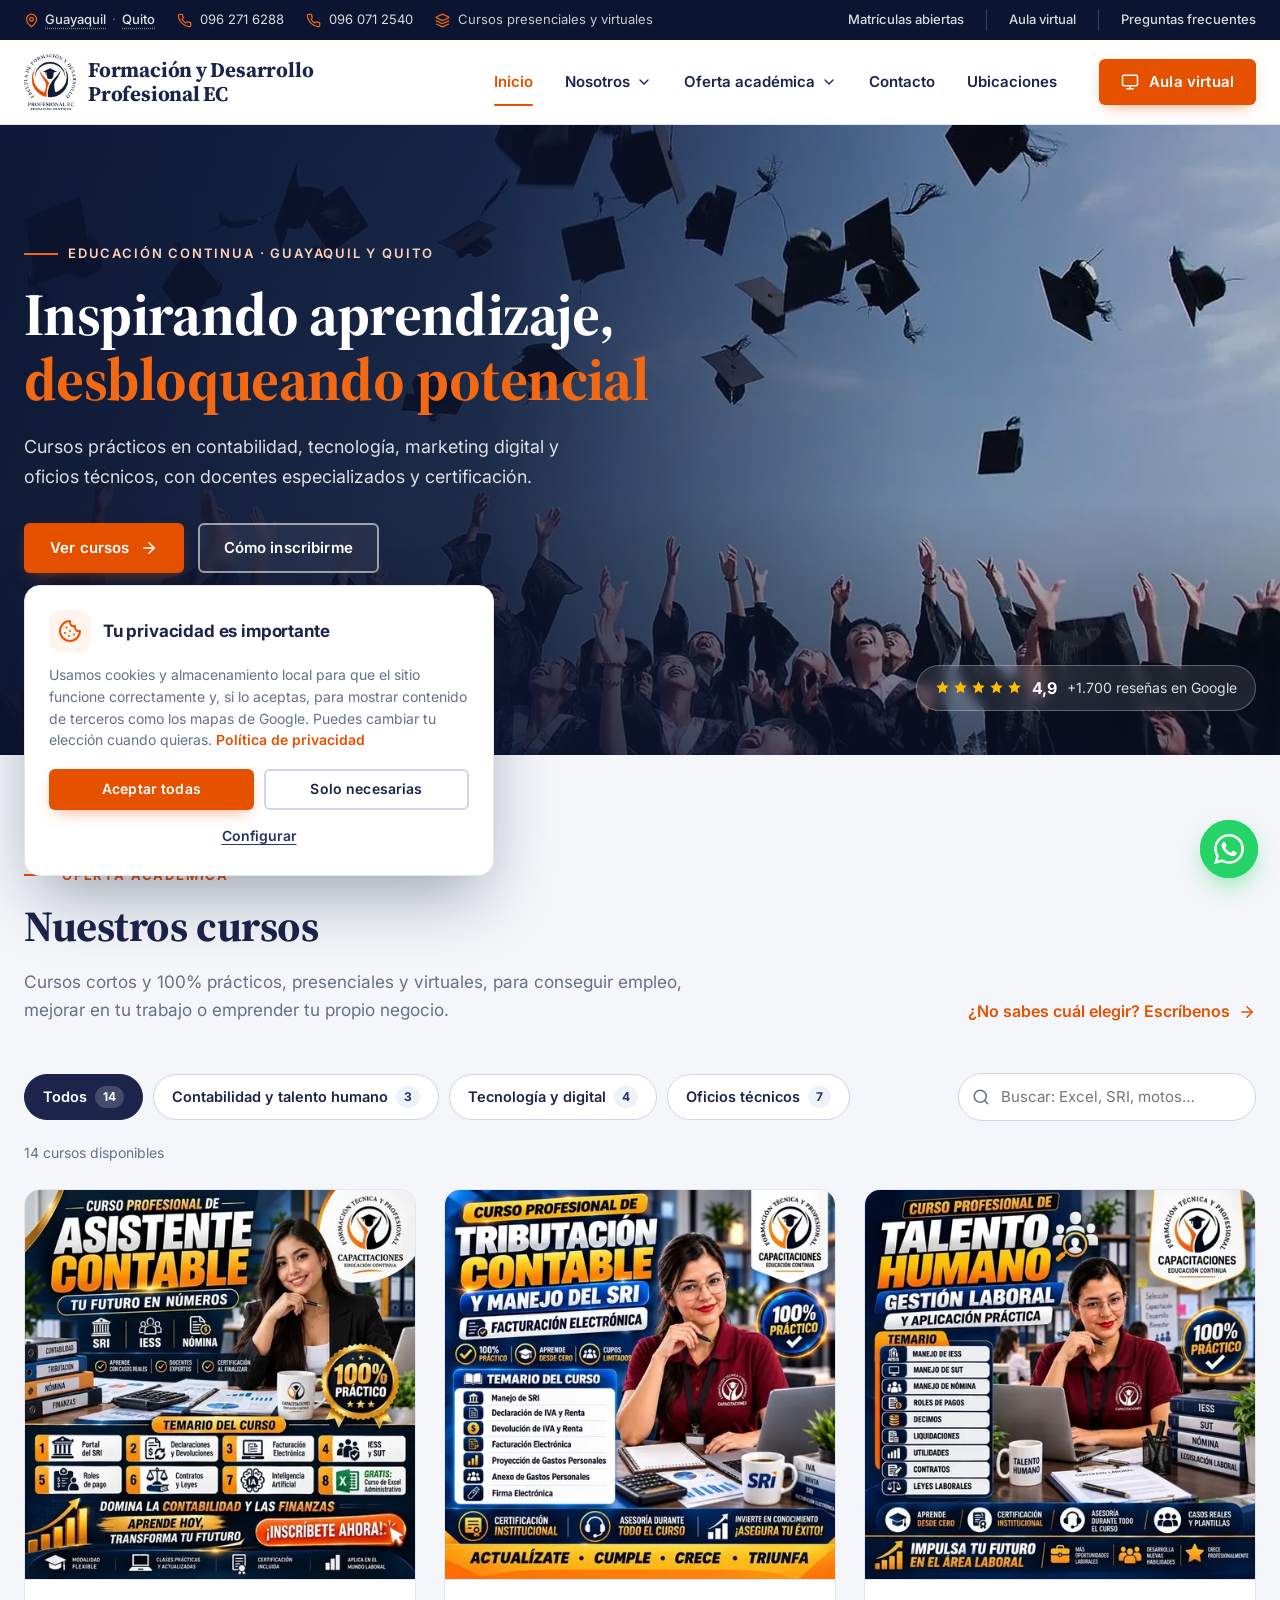
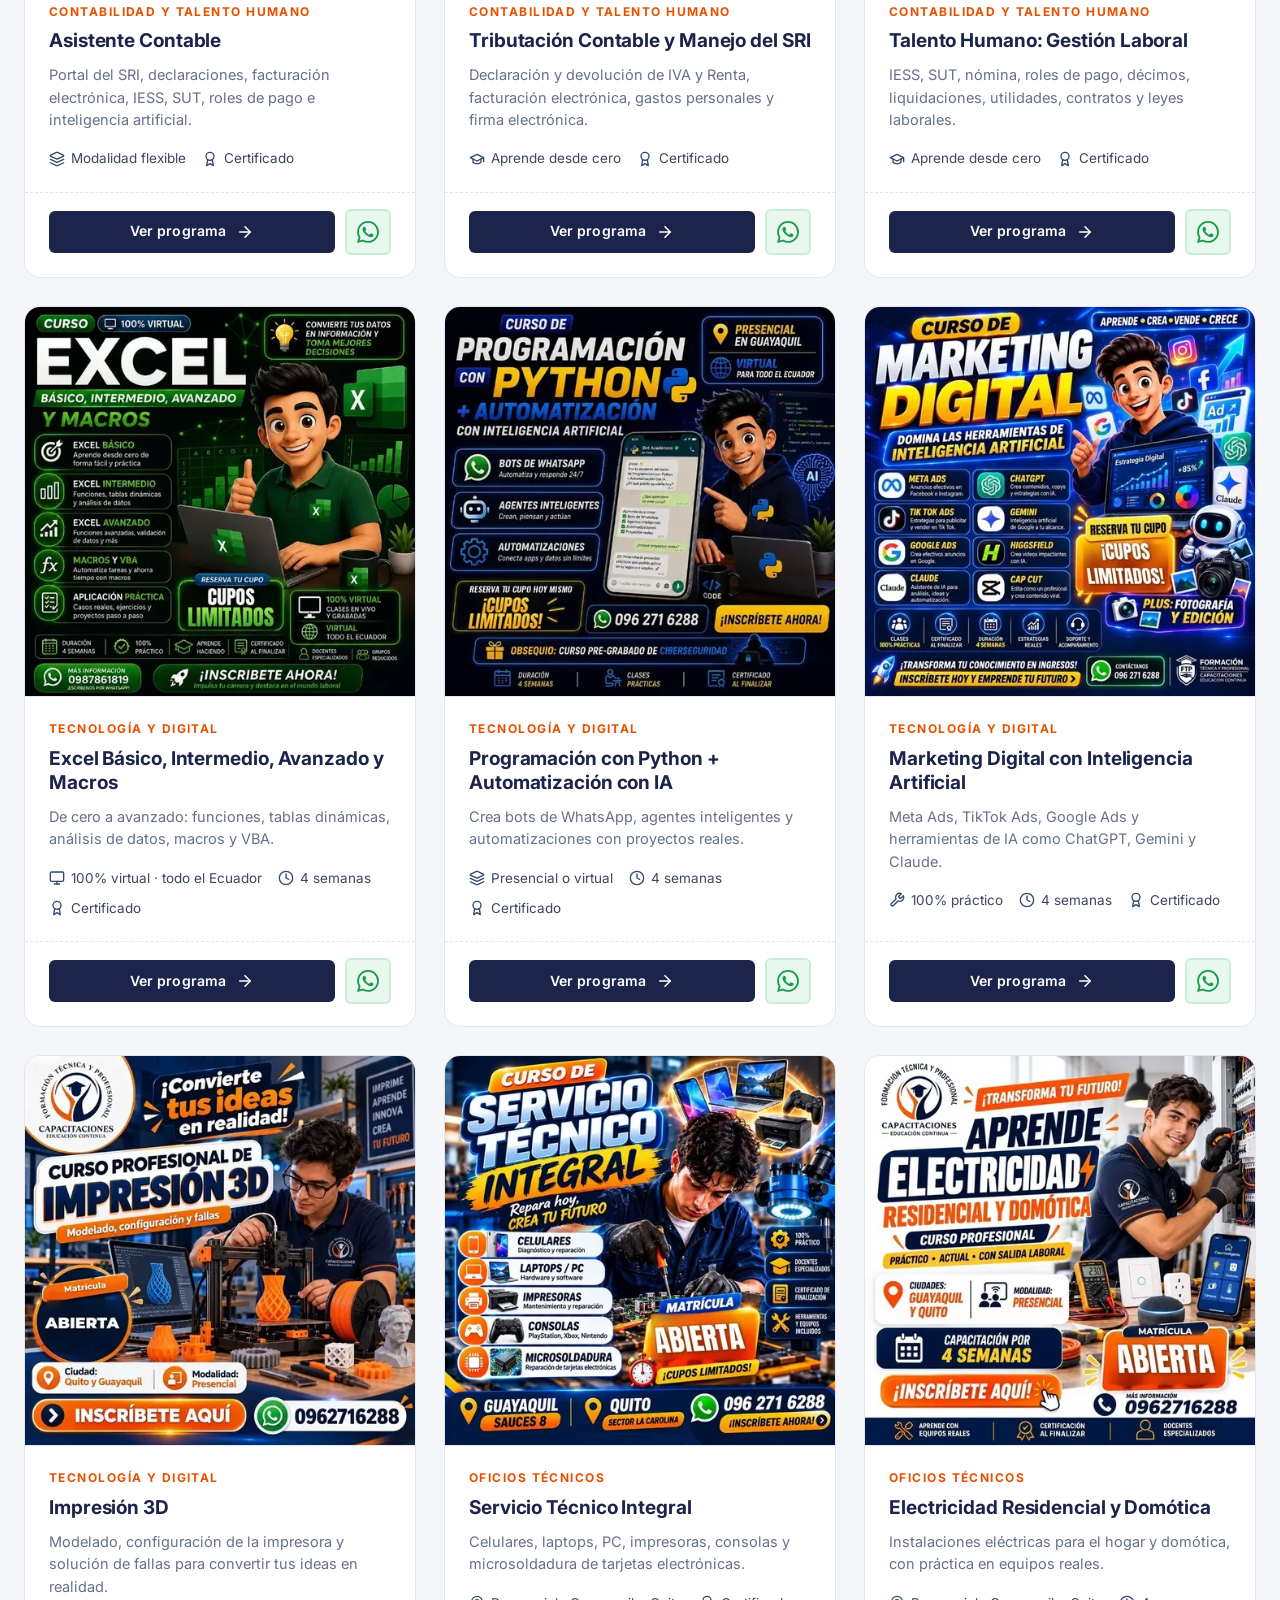
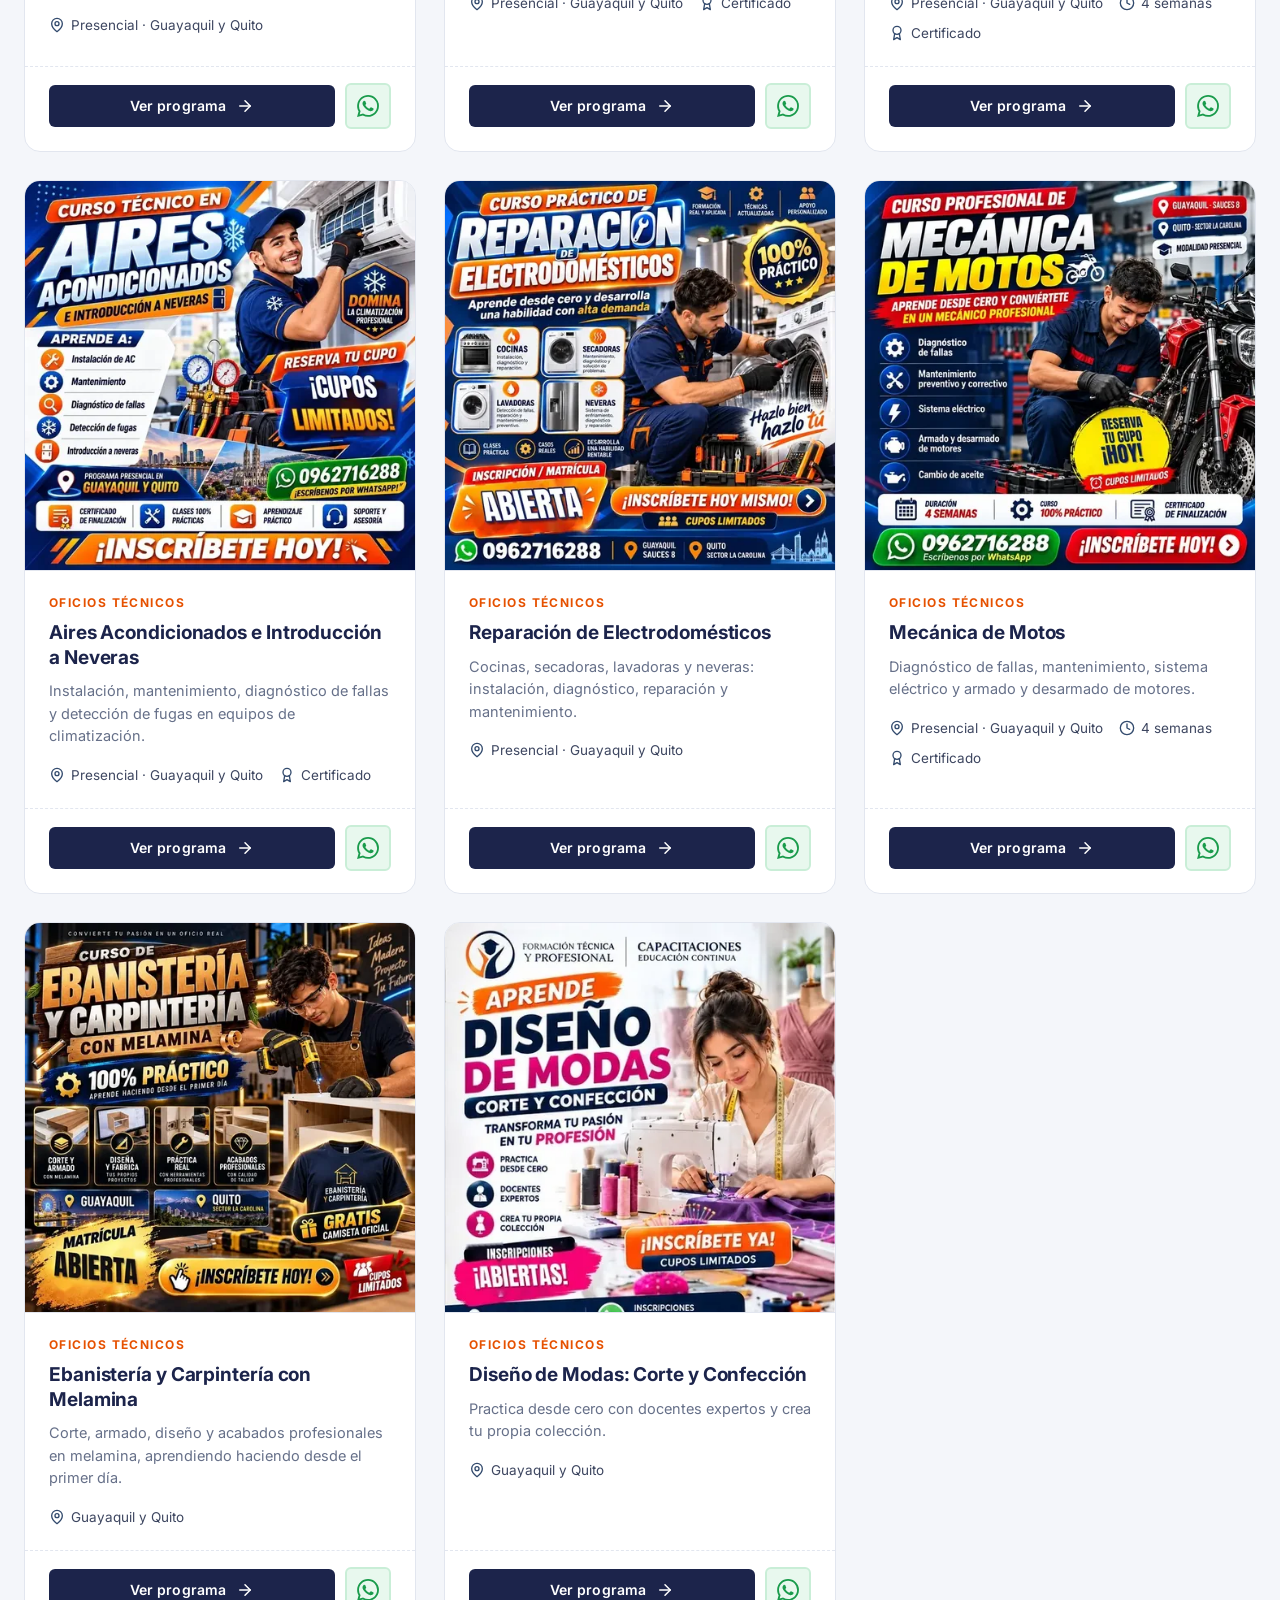
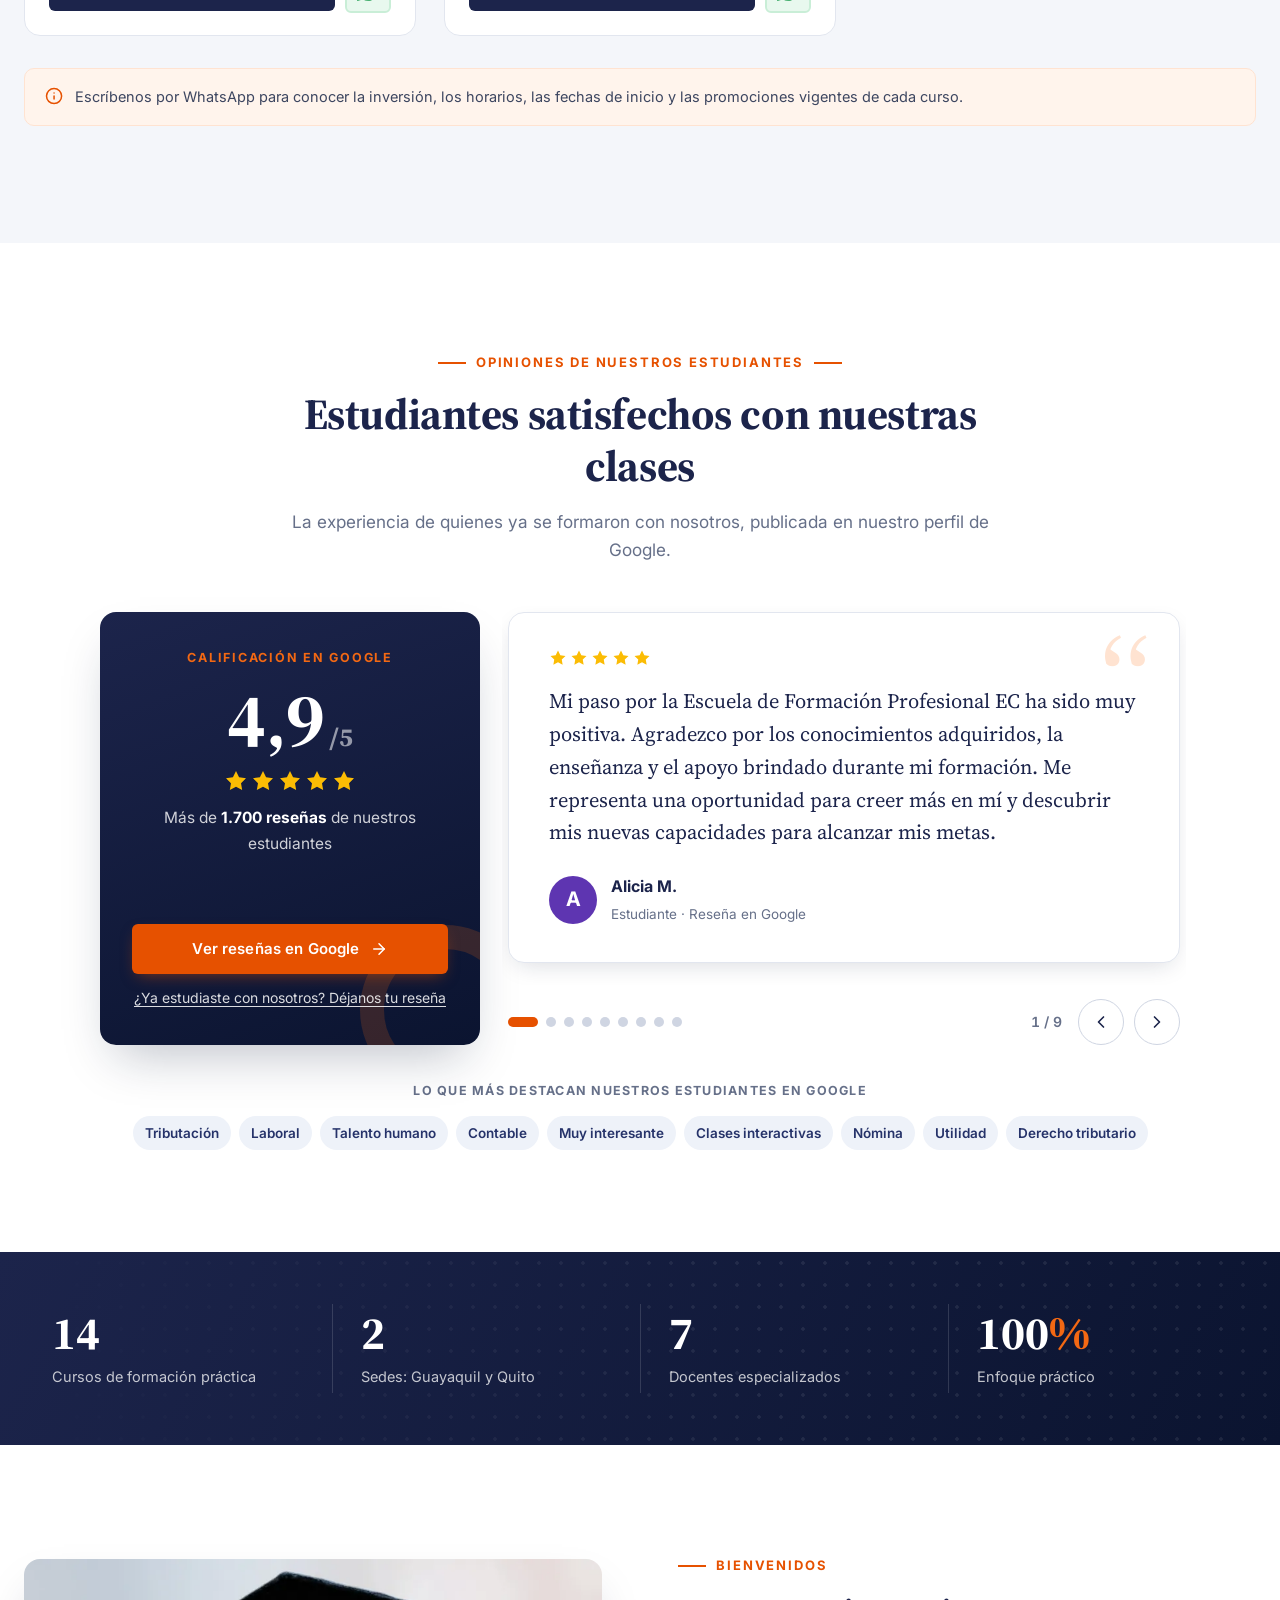
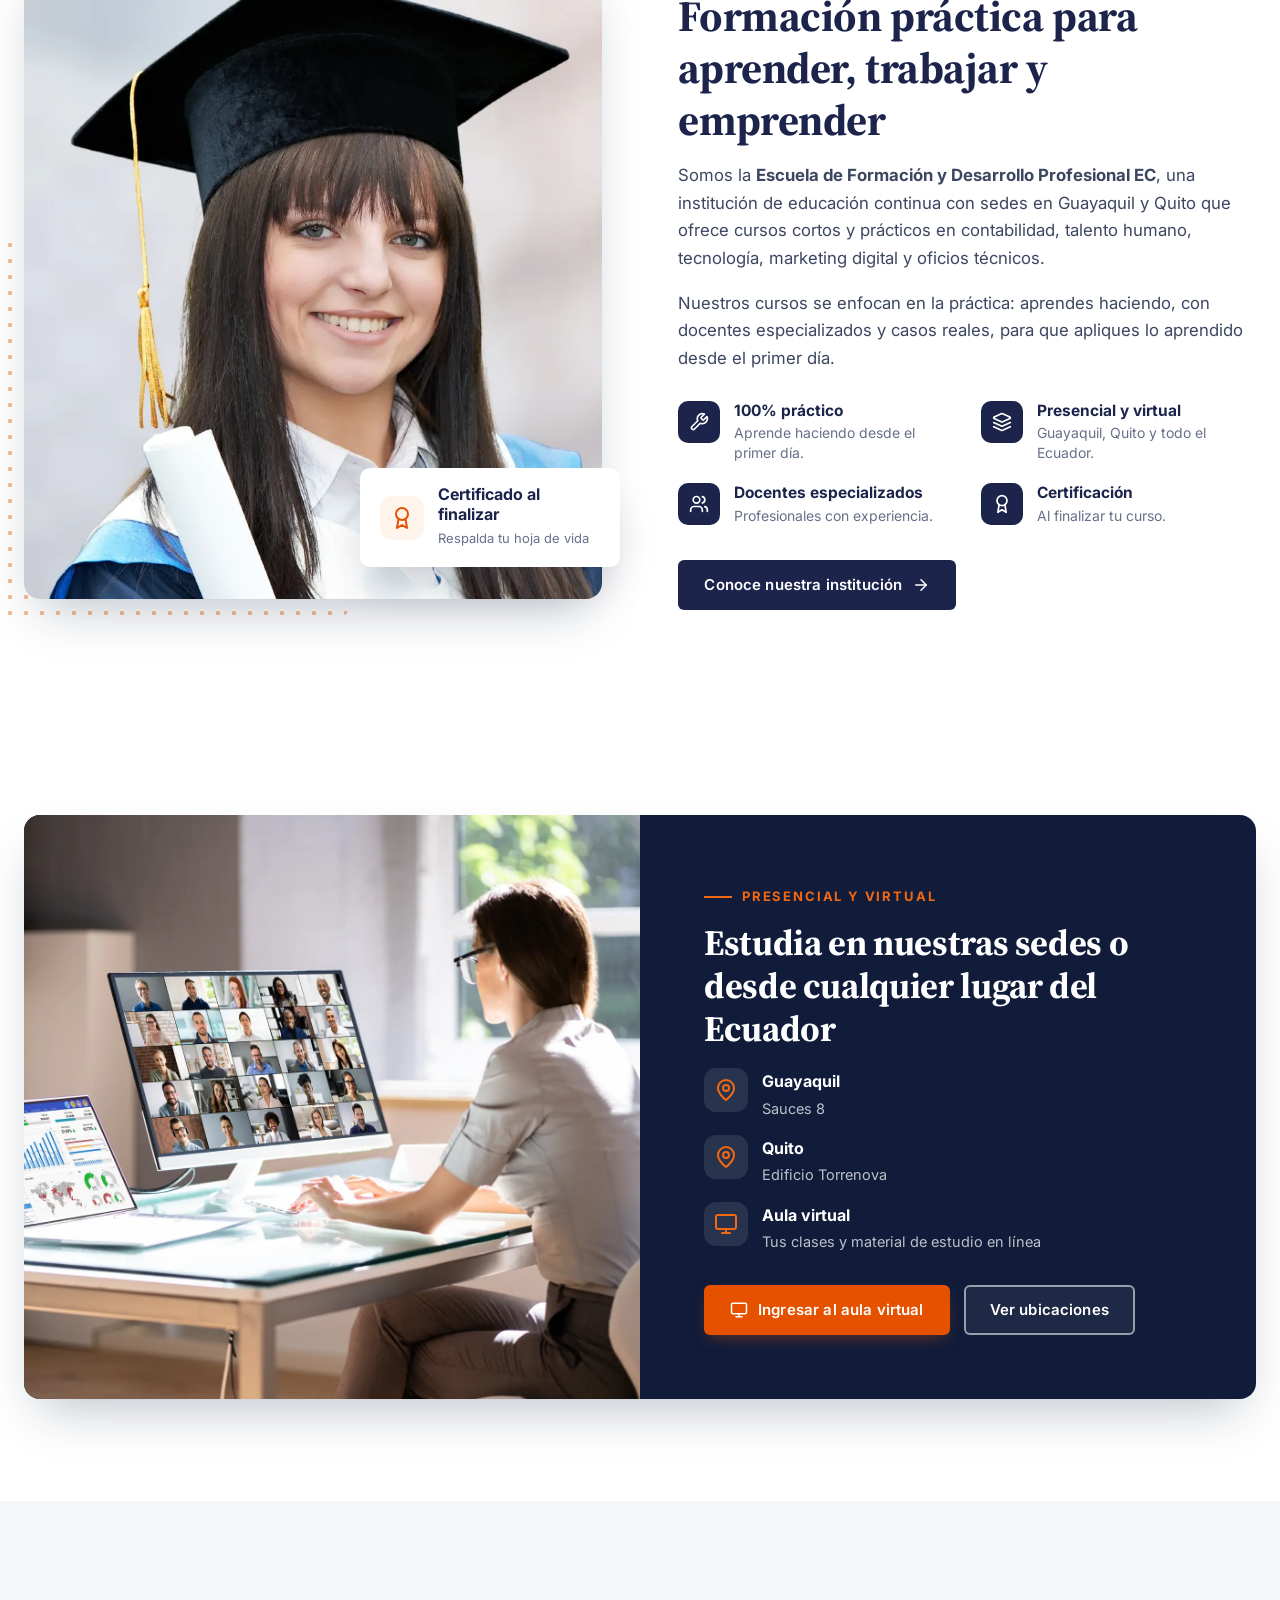
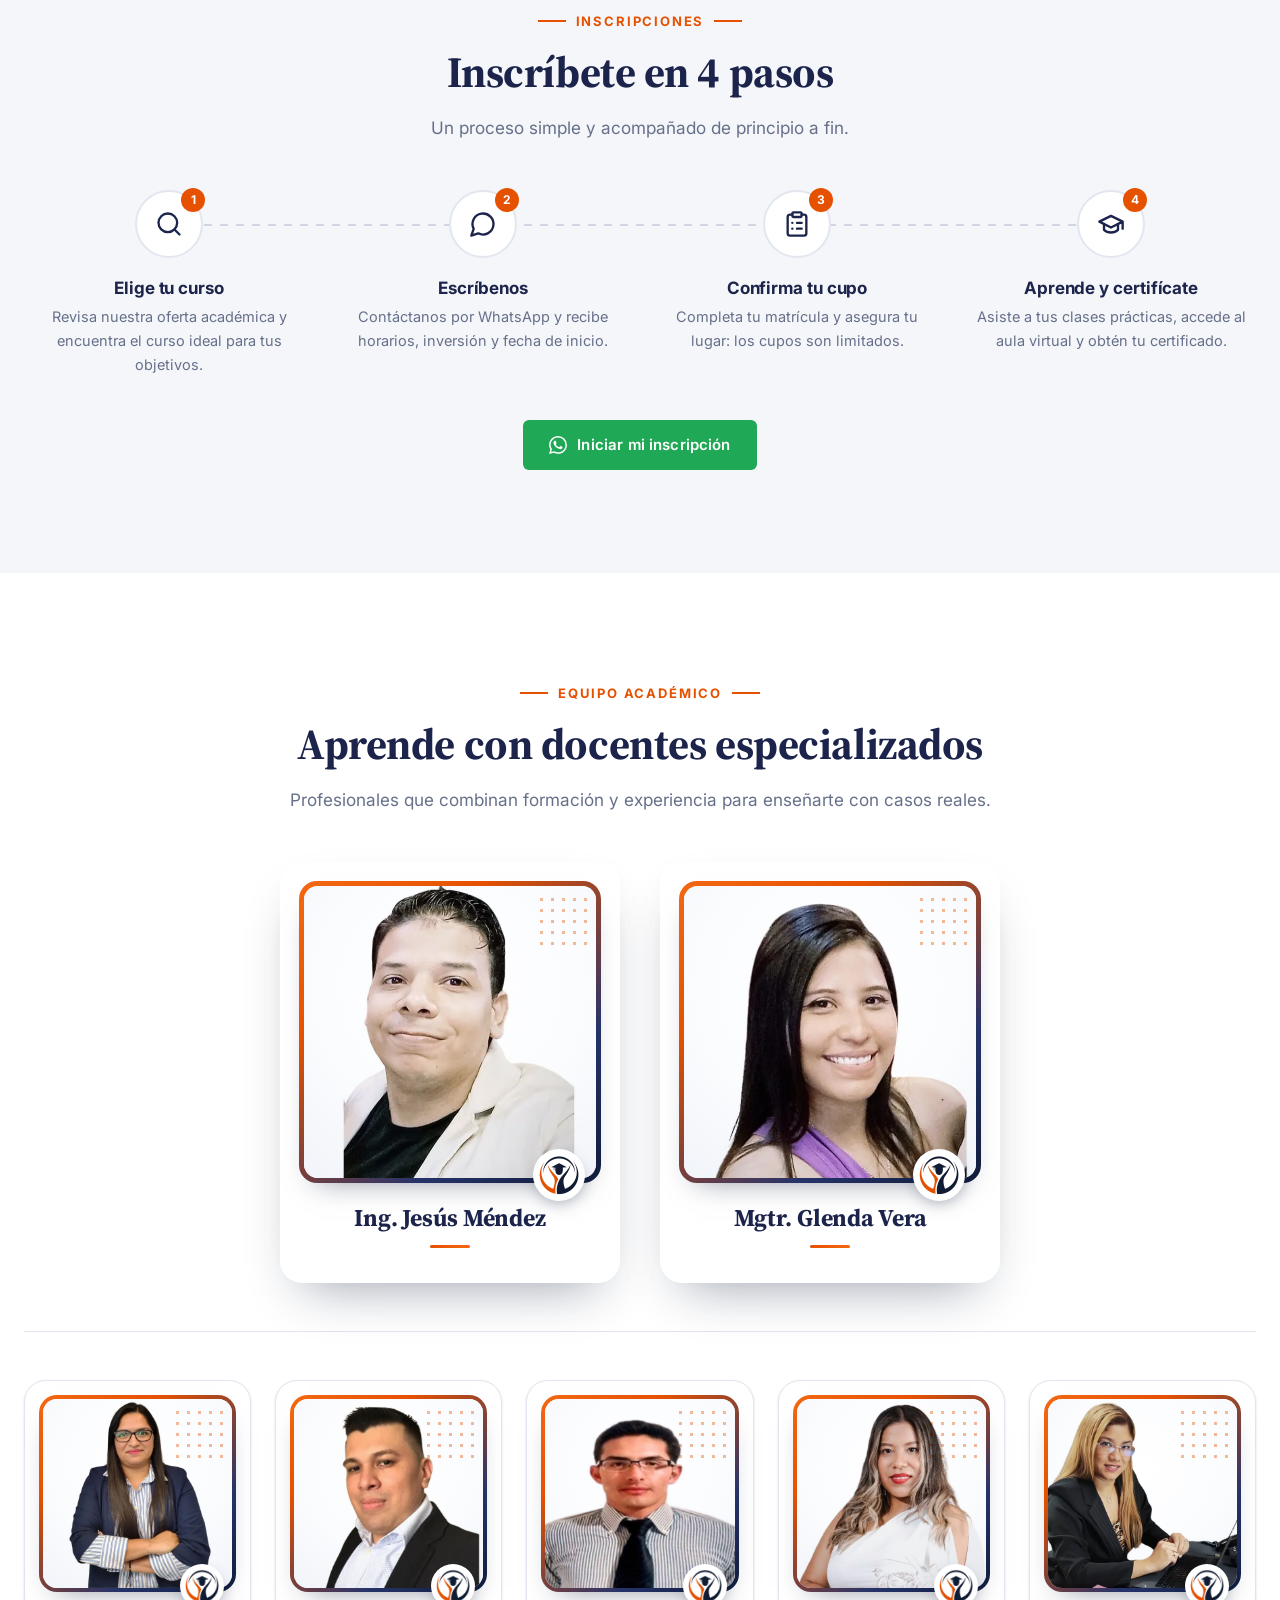
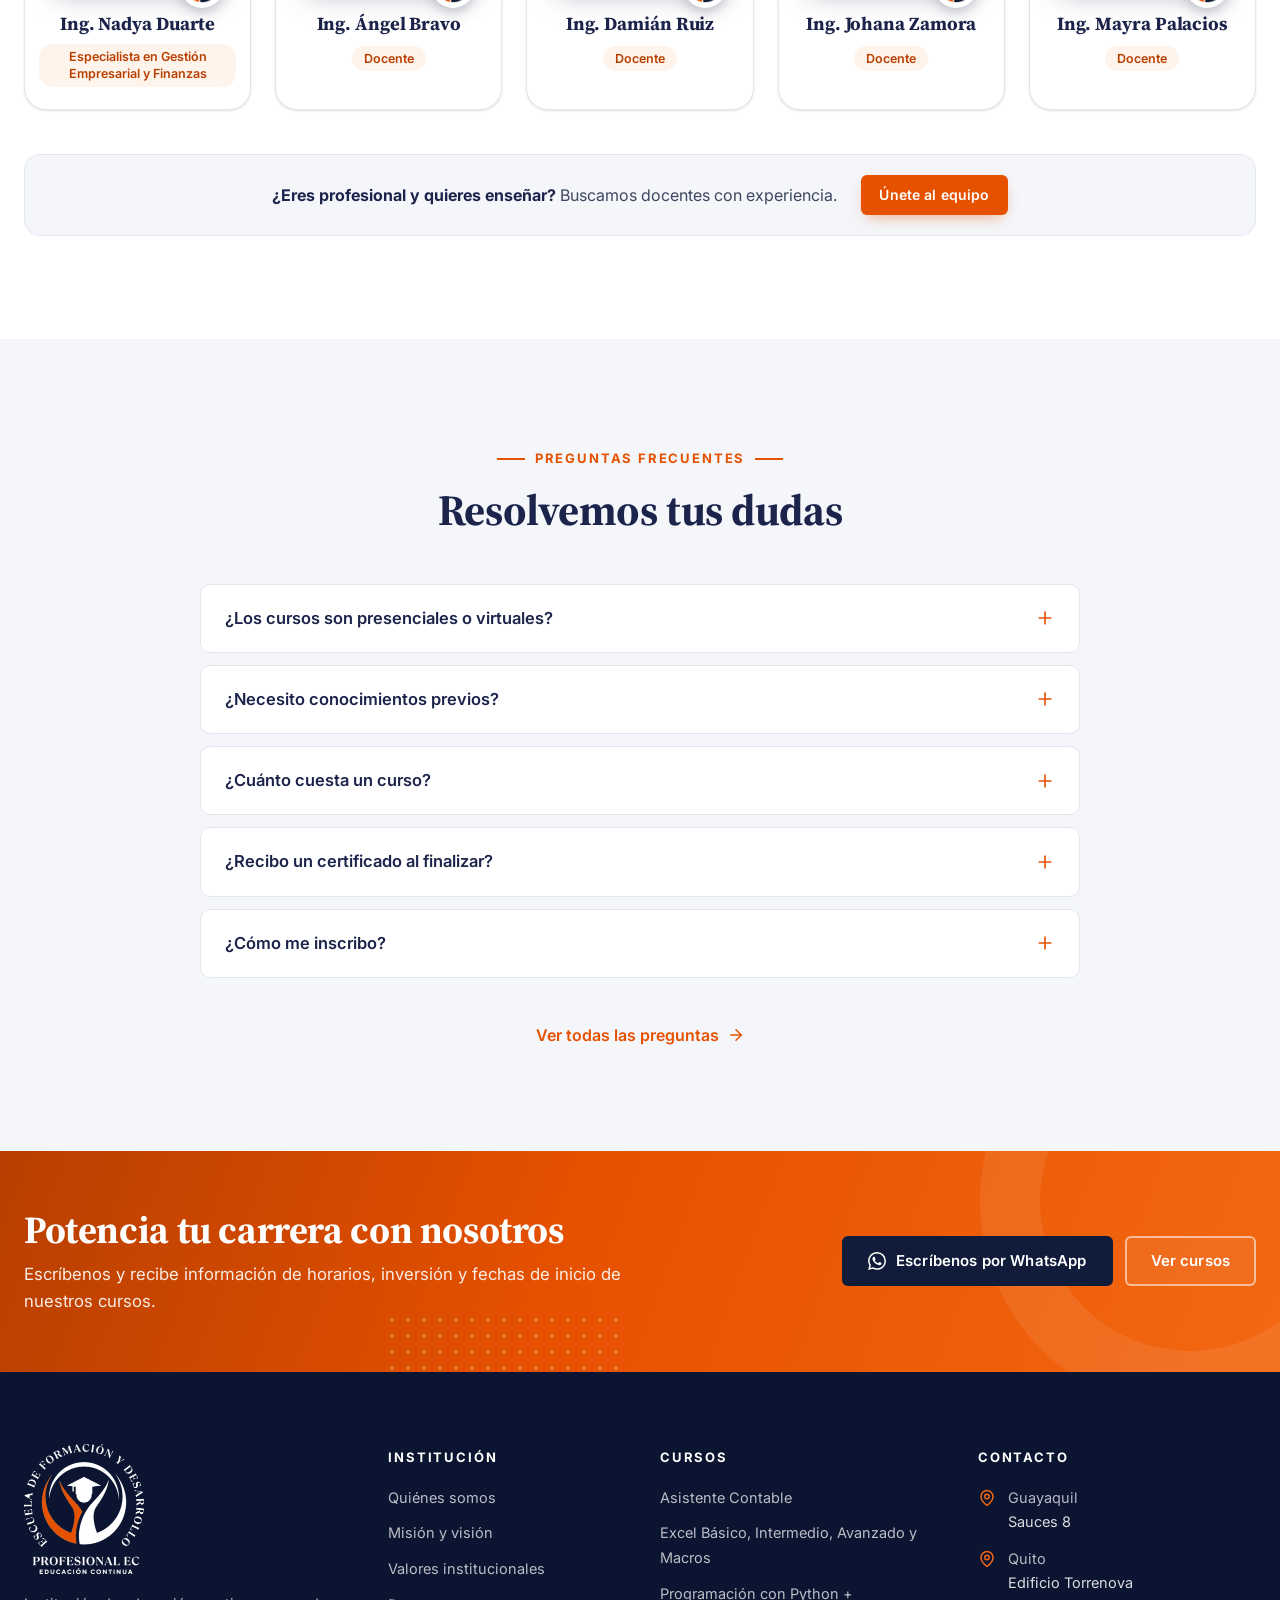
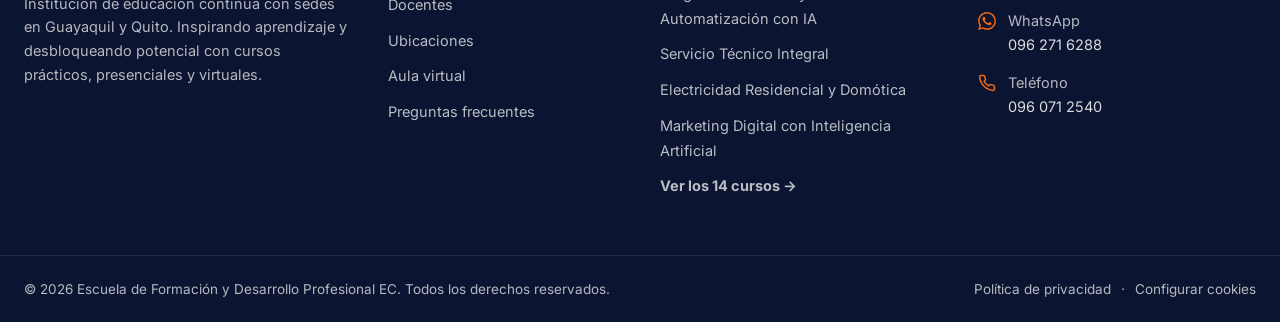
==== index.html @ 440f2e2e "Add files via upload" ====
<!doctype html>
<html lang="es">
<head>
<meta charset="utf-8">
<meta name="viewport" content="width=device-width, initial-scale=1">
<title>Escuela de Formación y Desarrollo Profesional EC | Cursos prácticos en Guayaquil y Quito</title>
<meta name="description" content="Cursos prácticos presenciales y virtuales en Guayaquil y Quito: Asistente Contable, Tributación SRI, Talento Humano, Excel, Python, Marketing Digital, Servicio Técnico, Electricidad, Mecánica de Motos y más.">
<meta name="theme-color" content="#1c244b">
<meta property="og:type" content="website">
<meta property="og:locale" content="es_EC">
<meta property="og:site_name" content="Escuela de Formación y Desarrollo Profesional EC">
<meta property="og:title" content="Escuela de Formación y Desarrollo Profesional EC | Cursos prácticos en Guayaquil y Quito">
<meta property="og:description" content="Cursos prácticos presenciales y virtuales en Guayaquil y Quito: Asistente Contable, Tributación SRI, Talento Humano, Excel, Python, Marketing Digital, Servicio Técnico, Electricidad, Mecánica de Motos y más.">
<meta property="og:image" content="/assets/img/og-image.jpg">
<meta name="twitter:card" content="summary_large_image">
<link rel="icon" type="image/png" sizes="32x32" href="assets/img/favicon-32.png">
<link rel="icon" type="image/png" sizes="192x192" href="assets/img/icon-192.png">
<link rel="apple-touch-icon" href="assets/img/apple-touch-icon.png">
<link rel="preconnect" href="https://fonts.googleapis.com">
<link rel="preconnect" href="https://fonts.gstatic.com" crossorigin>
<link rel="stylesheet" href="https://fonts.googleapis.com/css2?family=Inter:wght@400;500;600;700&family=Source+Serif+4:ital,opsz,wght@0,8..60,600;0,8..60,700;1,8..60,600&display=swap">
<link rel="stylesheet" href="assets/css/styles.css">
<link rel="preload" as="image" href="assets/img/emblema.webp">
<script>(function(c){var v=0;try{v=sessionStorage.getItem('fdp-visto')}catch(e){}c.className+=v?' js pl-skip':' js is-loading';setTimeout(function(){c.classList.remove('is-loading')},8000)})(document.documentElement);</script>
<link rel="preload" as="image" href="assets/img/hero-graduados.webp" imagesrcset="assets/img/hero-graduados-960.webp 960w, assets/img/hero-graduados.webp 1920w" imagesizes="100vw">
<script type="application/ld+json">{"@context": "https://schema.org", "@type": "EducationalOrganization", "name": "Escuela de Formación y Desarrollo Profesional EC", "alternateName": "Formación y Desarrollo Profesional EC", "description": "Institución de educación continua con sedes en Guayaquil y Quito: cursos prácticos de contabilidad, talento humano, Excel, Python, marketing digital y oficios técnicos.", "telephone": "+593962716288", "areaServed": "Ecuador", "location": [{"@type": "Place", "name": "Sede Guayaquil", "hasMap": "https://maps.app.goo.gl/EPWiLBCCDx9EzeUr6", "address": {"@type": "PostalAddress", "streetAddress": "Sauces 8, Mz. 454, Solar 6", "addressLocality": "Guayaquil", "addressCountry": "EC"}}, {"@type": "Place", "name": "Sede Quito", "hasMap": "https://www.google.com/maps/search/?api=1&query=Edificio%20Torrenova%2C%20Quito%2C%20Ecuador", "address": {"@type": "PostalAddress", "streetAddress": "Edificio Torrenova", "addressLocality": "Quito", "addressCountry": "EC"}}], "slogan": "Inspirando aprendizaje, desbloqueando potencial"}</script>
</head>
<body data-page="inicio">
<div class="preloader" id="preloader" role="status" aria-label="Cargando la página">
  <div class="preloader__inner">
    <div class="preloader__logo"><span class="preloader__ring" aria-hidden="true"></span><img src="assets/img/emblema.webp" alt="" width="112" height="112"></div>
    <p class="preloader__name">Formación y Desarrollo<br>Profesional EC</p>
    <span class="preloader__bar" aria-hidden="true"><span></span></span>
  </div>
</div>
<a class="skip-link" href="#main">Saltar al contenido</a>
<svg xmlns="http://www.w3.org/2000/svg" style="position:absolute;width:0;height:0;overflow:hidden" aria-hidden="true"><symbol id="i-map-pin" viewBox="0 0 24 24"><path d="M20 10c0 6-8 12-8 12s-8-6-8-12a8 8 0 0 1 16 0Z"/><circle cx="12" cy="10" r="3"/></symbol><symbol id="i-phone" viewBox="0 0 24 24"><path d="M22 16.92v3a2 2 0 0 1-2.18 2 19.79 19.79 0 0 1-8.63-3.07 19.5 19.5 0 0 1-6-6 19.79 19.79 0 0 1-3.07-8.67A2 2 0 0 1 4.11 2h3a2 2 0 0 1 2 1.72 12.84 12.84 0 0 0 .7 2.81 2 2 0 0 1-.45 2.11L8.09 9.91a16 16 0 0 0 6 6l1.27-1.27a2 2 0 0 1 2.11-.45 12.84 12.84 0 0 0 2.81.7A2 2 0 0 1 22 16.92z"/></symbol><symbol id="i-whatsapp" viewBox="0 0 24 24"><path fill="currentColor" stroke="none" d="M17.472 14.382c-.297-.149-1.758-.867-2.03-.967-.273-.099-.471-.148-.67.15-.197.297-.767.966-.94 1.164-.173.199-.347.223-.644.075-.297-.15-1.255-.463-2.39-1.475-.883-.788-1.48-1.761-1.653-2.059-.173-.297-.018-.458.13-.606.134-.133.298-.347.446-.52.149-.174.198-.298.298-.497.099-.198.05-.371-.025-.52-.075-.149-.669-1.612-.916-2.207-.242-.579-.487-.5-.669-.51-.173-.008-.371-.01-.57-.01-.198 0-.52.074-.792.372-.272.297-1.04 1.016-1.04 2.479 0 1.462 1.065 2.875 1.213 3.074.149.198 2.096 3.2 5.077 4.487.709.306 1.262.489 1.694.625.712.227 1.36.195 1.871.118.571-.085 1.758-.719 2.006-1.413.248-.694.248-1.289.173-1.413-.074-.124-.272-.198-.57-.347m-5.421 7.403h-.004a9.87 9.87 0 0 1-5.031-1.378l-.361-.214-3.741.982.998-3.648-.235-.374a9.86 9.86 0 0 1-1.51-5.26c.001-5.45 4.436-9.884 9.888-9.884 2.64 0 5.122 1.03 6.988 2.898a9.825 9.825 0 0 1 2.893 6.994c-.003 5.45-4.437 9.884-9.885 9.884m8.413-18.297A11.815 11.815 0 0 0 12.05 0C5.495 0 .16 5.335.157 11.892c0 2.096.547 4.142 1.588 5.945L.057 24l6.305-1.654a11.882 11.882 0 0 0 5.683 1.448h.005c6.554 0 11.89-5.335 11.893-11.893a11.821 11.821 0 0 0-3.48-8.413Z"/></symbol><symbol id="i-mail" viewBox="0 0 24 24"><rect width="20" height="16" x="2" y="4" rx="2"/><path d="m22 7-8.97 5.7a1.94 1.94 0 0 1-2.06 0L2 7"/></symbol><symbol id="i-clock" viewBox="0 0 24 24"><circle cx="12" cy="12" r="10"/><polyline points="12 6 12 12 16 14"/></symbol><symbol id="i-chevron-down" viewBox="0 0 24 24"><path d="m6 9 6 6 6-6"/></symbol><symbol id="i-chevron-left" viewBox="0 0 24 24"><path d="m15 18-6-6 6-6"/></symbol><symbol id="i-chevron-right" viewBox="0 0 24 24"><path d="m9 18 6-6-6-6"/></symbol><symbol id="i-arrow-right" viewBox="0 0 24 24"><path d="M5 12h14"/><path d="m12 5 7 7-7 7"/></symbol><symbol id="i-arrow-up" viewBox="0 0 24 24"><path d="m5 12 7-7 7 7"/><path d="M12 19V5"/></symbol><symbol id="i-menu" viewBox="0 0 24 24"><line x1="4" x2="20" y1="12" y2="12"/><line x1="4" x2="20" y1="6" y2="6"/><line x1="4" x2="20" y1="18" y2="18"/></symbol><symbol id="i-x" viewBox="0 0 24 24"><path d="M18 6 6 18"/><path d="m6 6 12 12"/></symbol><symbol id="i-plus" viewBox="0 0 24 24"><path d="M5 12h14"/><path d="M12 5v14"/></symbol><symbol id="i-check-circle" viewBox="0 0 24 24"><circle cx="12" cy="12" r="10"/><path d="m9 12 2 2 4-4"/></symbol><symbol id="i-graduation-cap" viewBox="0 0 24 24"><path d="M22 10v6M2 10l10-5 10 5-10 5z"/><path d="M6 12v5c3 3 9 3 12 0v-5"/></symbol><symbol id="i-book-open" viewBox="0 0 24 24"><path d="M2 3h6a4 4 0 0 1 4 4v14a3 3 0 0 0-3-3H2z"/><path d="M22 3h-6a4 4 0 0 0-4 4v14a3 3 0 0 1 3-3h7z"/></symbol><symbol id="i-video" viewBox="0 0 24 24"><path d="m22 8-6 4 6 4V8Z"/><rect width="14" height="12" x="2" y="6" rx="2" ry="2"/></symbol><symbol id="i-monitor" viewBox="0 0 24 24"><rect width="20" height="14" x="2" y="3" rx="2"/><line x1="8" x2="16" y1="21" y2="21"/><line x1="12" x2="12" y1="17" y2="21"/></symbol><symbol id="i-award" viewBox="0 0 24 24"><circle cx="12" cy="8" r="6"/><path d="M15.477 12.89 17 22l-5-3-5 3 1.523-9.11"/></symbol><symbol id="i-users" viewBox="0 0 24 24"><path d="M16 21v-2a4 4 0 0 0-4-4H6a4 4 0 0 0-4 4v2"/><circle cx="9" cy="7" r="4"/><path d="M22 21v-2a4 4 0 0 0-3-3.87"/><path d="M16 3.13a4 4 0 0 1 0 7.75"/></symbol><symbol id="i-user-check" viewBox="0 0 24 24"><path d="M16 21v-2a4 4 0 0 0-4-4H6a4 4 0 0 0-4 4v2"/><circle cx="9" cy="7" r="4"/><polyline points="16 11 18 13 22 9"/></symbol><symbol id="i-briefcase" viewBox="0 0 24 24"><rect width="20" height="14" x="2" y="7" rx="2" ry="2"/><path d="M16 21V5a2 2 0 0 0-2-2h-4a2 2 0 0 0-2 2v16"/></symbol><symbol id="i-calculator" viewBox="0 0 24 24"><rect width="16" height="20" x="4" y="2" rx="2"/><line x1="8" x2="16" y1="6" y2="6"/><line x1="16" x2="16" y1="14" y2="18"/><path d="M16 10h.01"/><path d="M12 10h.01"/><path d="M8 10h.01"/><path d="M12 14h.01"/><path d="M8 14h.01"/><path d="M12 18h.01"/><path d="M8 18h.01"/></symbol><symbol id="i-receipt" viewBox="0 0 24 24"><path d="M4 2v20l2-1 2 1 2-1 2 1 2-1 2 1 2-1 2 1V2l-2 1-2-1-2 1-2-1-2 1-2-1-2 1Z"/><path d="M16 8h-6a2 2 0 1 0 0 4h4a2 2 0 1 1 0 4H8"/><path d="M12 17.5v-11"/></symbol><symbol id="i-bar-chart" viewBox="0 0 24 24"><path d="M3 3v18h18"/><path d="M18 17V9"/><path d="M13 17V5"/><path d="M8 17v-3"/></symbol><symbol id="i-table" viewBox="0 0 24 24"><rect width="18" height="18" x="3" y="3" rx="2" ry="2"/><line x1="3" x2="21" y1="9" y2="9"/><line x1="3" x2="21" y1="15" y2="15"/><line x1="9" x2="9" y1="9" y2="21"/><line x1="15" x2="15" y1="9" y2="21"/></symbol><symbol id="i-shield-check" viewBox="0 0 24 24"><path d="M20 13c0 5-3.5 7.5-7.66 8.95a1 1 0 0 1-.67-.01C7.5 20.5 4 18 4 13V6a1 1 0 0 1 1-1c2 0 4.5-1.2 6.24-2.72a1.17 1.17 0 0 1 1.52 0C14.51 3.81 17 5 19 5a1 1 0 0 1 1 1z"/><path d="m9 12 2 2 4-4"/></symbol><symbol id="i-wrench" viewBox="0 0 24 24"><path d="M14.7 6.3a1 1 0 0 0 0 1.4l1.6 1.6a1 1 0 0 0 1.4 0l3.77-3.77a6 6 0 0 1-7.94 7.94l-6.91 6.91a2.12 2.12 0 0 1-3-3l6.91-6.91a6 6 0 0 1 7.94-7.94l-3.76 3.76z"/></symbol><symbol id="i-ship" viewBox="0 0 24 24"><path d="M2 21c.6.5 1.2 1 2.5 1 2.5 0 2.5-2 5-2 1.3 0 1.9.5 2.5 1 .6.5 1.2 1 2.5 1 2.5 0 2.5-2 5-2 1.3 0 1.9.5 2.5 1"/><path d="M19.38 20A11.6 11.6 0 0 0 21 14l-9-4-9 4c0 2.9.94 5.34 2.81 7.76"/><path d="M19 13V7a2 2 0 0 0-2-2H7a2 2 0 0 0-2 2v6"/><path d="M12 10v4"/><path d="M12 2v3"/></symbol><symbol id="i-wallet" viewBox="0 0 24 24"><path d="M19 7V4a1 1 0 0 0-1-1H5a2 2 0 0 0 0 4h15a1 1 0 0 1 1 1v4h-3a2 2 0 0 0 0 4h3a1 1 0 0 0 1-1v-2a1 1 0 0 0-1-1"/><path d="M3 5v14a2 2 0 0 0 2 2h15a1 1 0 0 0 1-1v-4"/></symbol><symbol id="i-trending-up" viewBox="0 0 24 24"><polyline points="22 7 13.5 15.5 8.5 10.5 2 17"/><polyline points="16 7 22 7 22 13"/></symbol><symbol id="i-search" viewBox="0 0 24 24"><circle cx="11" cy="11" r="8"/><path d="m21 21-4.3-4.3"/></symbol><symbol id="i-target" viewBox="0 0 24 24"><circle cx="12" cy="12" r="10"/><circle cx="12" cy="12" r="6"/><circle cx="12" cy="12" r="2"/></symbol><symbol id="i-eye" viewBox="0 0 24 24"><path d="M2 12s3-7 10-7 10 7 10 7-3 7-10 7-10-7-10-7Z"/><circle cx="12" cy="12" r="3"/></symbol><symbol id="i-lightbulb" viewBox="0 0 24 24"><path d="M15 14c.2-1 .7-1.7 1.5-2.5 1-.9 1.5-2.2 1.5-3.5A6 6 0 0 0 6 8c0 1 .2 2.2 1.5 3.5.7.7 1.3 1.5 1.5 2.5"/><path d="M9 18h6"/><path d="M10 22h4"/></symbol><symbol id="i-star" viewBox="0 0 24 24"><polygon points="12 2 15.09 8.26 22 9.27 17 14.14 18.18 21.02 12 17.77 5.82 21.02 7 14.14 2 9.27 8.91 8.26 12 2"/></symbol><symbol id="i-file-text" viewBox="0 0 24 24"><path d="M15 2H6a2 2 0 0 0-2 2v16a2 2 0 0 0 2 2h12a2 2 0 0 0 2-2V7Z"/><path d="M14 2v4a2 2 0 0 0 2 2h4"/><path d="M10 9H8"/><path d="M16 13H8"/><path d="M16 17H8"/></symbol><symbol id="i-scale" viewBox="0 0 24 24"><path d="m16 16 3-8 3 8c-.87.65-1.92 1-3 1s-2.13-.35-3-1Z"/><path d="m2 16 3-8 3 8c-.87.65-1.92 1-3 1s-2.13-.35-3-1Z"/><path d="M7 21h10"/><path d="M12 3v18"/><path d="M3 7h2c2 0 5-1 7-2 2 1 5 2 7 2h2"/></symbol><symbol id="i-sparkles" viewBox="0 0 24 24"><path d="m12 3-1.912 5.813a2 2 0 0 1-1.275 1.275L3 12l5.813 1.912a2 2 0 0 1 1.275 1.275L12 21l1.912-5.813a2 2 0 0 1 1.275-1.275L21 12l-5.813-1.912a2 2 0 0 1-1.275-1.275L12 3Z"/></symbol><symbol id="i-message" viewBox="0 0 24 24"><path d="M7.9 20A9 9 0 1 0 4 16.1L2 22Z"/></symbol><symbol id="i-gift" viewBox="0 0 24 24"><rect x="3" y="8" width="18" height="4" rx="1"/><path d="M12 8v13"/><path d="M19 12v7a2 2 0 0 1-2 2H7a2 2 0 0 1-2-2v-7"/><path d="M7.5 8a2.5 2.5 0 0 1 0-5C9.5 3 11 5 12 8c1-3 2.5-5 4.5-5a2.5 2.5 0 0 1 0 5"/></symbol><symbol id="i-help" viewBox="0 0 24 24"><circle cx="12" cy="12" r="10"/><path d="M9.09 9a3 3 0 0 1 5.83 1c0 2-3 3-3 3"/><path d="M12 17h.01"/></symbol><symbol id="i-clipboard" viewBox="0 0 24 24"><rect width="8" height="4" x="8" y="2" rx="1" ry="1"/><path d="M16 4h2a2 2 0 0 1 2 2v14a2 2 0 0 1-2 2H6a2 2 0 0 1-2-2V6a2 2 0 0 1 2-2h2"/><path d="M12 11h4"/><path d="M12 16h4"/><path d="M8 11h.01"/><path d="M8 16h.01"/></symbol><symbol id="i-info" viewBox="0 0 24 24"><circle cx="12" cy="12" r="10"/><path d="M12 16v-4"/><path d="M12 8h.01"/></symbol><symbol id="i-heart" viewBox="0 0 24 24"><path d="M19 14c1.49-1.46 3-3.21 3-5.5A5.5 5.5 0 0 0 16.5 3c-1.76 0-3 .5-4.5 2-1.5-1.5-2.74-2-4.5-2A5.5 5.5 0 0 0 2 8.5c0 2.3 1.5 4.05 3 5.5l7 7Z"/></symbol><symbol id="i-layers" viewBox="0 0 24 24"><path d="m12.83 2.18a2 2 0 0 0-1.66 0L2.6 6.08a1 1 0 0 0 0 1.83l8.58 3.91a2 2 0 0 0 1.66 0l8.58-3.9a1 1 0 0 0 0-1.83Z"/><path d="m22 17.65-9.17 4.16a2 2 0 0 1-1.66 0L2 17.65"/><path d="m22 12.65-9.17 4.16a2 2 0 0 1-1.66 0L2 12.65"/></symbol><symbol id="i-send" viewBox="0 0 24 24"><path d="m22 2-7 20-4-9-9-4Z"/><path d="M22 2 11 13"/></symbol><symbol id="i-cookie" viewBox="0 0 24 24"><path d="M12 2a10 10 0 1 0 10 10 4 4 0 0 1-5-5 4 4 0 0 1-5-5"/><path d="M8.5 8.5v.01"/><path d="M16 15.5v.01"/><path d="M12 12v.01"/><path d="M11 17v.01"/><path d="M7 14v.01"/></symbol></svg>
<div class="topbar">
  <div class="container topbar__inner">
    <ul class="topbar__list">
      <li class="topbar__places"><svg class="icon" aria-hidden="true"><use href="#i-map-pin"/></svg>
        <div class="place-pop">
          <button class="place-pop__btn" type="button" aria-expanded="false" aria-controls="pop-gye">Guayaquil</button>
          <div class="place-pop__panel" id="pop-gye" hidden>
            <strong>Sede Guayaquil</strong>
            <span>Sauces 8, Mz. 454, Solar 6, primer piso alto · Guayaquil</span>
            <a href="https://maps.app.goo.gl/EPWiLBCCDx9EzeUr6" target="_blank" rel="noopener"><svg class="icon" aria-hidden="true"><use href="#i-map-pin"/></svg> Cómo llegar</a>
          </div>
        </div>
        <span class="topbar__sep" aria-hidden="true">·</span>
        <div class="place-pop">
          <button class="place-pop__btn" type="button" aria-expanded="false" aria-controls="pop-uio">Quito</button>
          <div class="place-pop__panel" id="pop-uio" hidden>
            <strong>Sede Quito</strong>
            <span>Edificio Torrenova · Quito</span>
            <a href="https://www.google.com/maps/search/?api=1&query=Edificio%20Torrenova%2C%20Quito%2C%20Ecuador" target="_blank" rel="noopener"><svg class="icon" aria-hidden="true"><use href="#i-map-pin"/></svg> Cómo llegar</a>
          </div>
        </div>
      </li>
      <li class="keep"><svg class="icon" aria-hidden="true"><use href="#i-phone"/></svg> <a href="tel:+593962716288">096 271 6288</a></li>
      <li><svg class="icon" aria-hidden="true"><use href="#i-phone"/></svg> <a href="tel:+593960712540">096 071 2540</a></li>
      <li class="topbar__extra"><svg class="icon" aria-hidden="true"><use href="#i-layers"/></svg> Cursos presenciales y virtuales</li>
    </ul>
    <ul class="topbar__list topbar__links">
      <li><a href="oferta-academica.html">Matrículas abiertas</a></li>
      <li><a href="https://aulavirtual.formacionprofessional.com/" target="_blank" rel="noopener">Aula virtual</a></li>
      <li><a href="contacto.html#preguntas">Preguntas frecuentes</a></li>
    </ul>
  </div>
</div>
<header class="site-header">
  <div class="nav-overlay" aria-hidden="true"></div>
  <div class="container header__inner">
    <a class="brand" href="index.html" aria-label="Escuela de Formación y Desarrollo Profesional EC — Inicio">
      <img src="assets/img/logo-sm.webp" alt="" width="52" height="56">
      <span class="brand__text"><strong>Formación y Desarrollo<br>Profesional EC</strong></span>
    </a>
    <nav class="nav" id="site-nav" aria-label="Navegación principal">
      <div class="nav__head">
        <a class="brand" href="index.html" aria-label="Escuela de Formación y Desarrollo Profesional EC — Inicio">
      <img src="assets/img/logo-sm.webp" alt="" width="52" height="56">
      <span class="brand__text"><strong>Formación y Desarrollo<br>Profesional EC</strong></span>
    </a>
        <button class="nav__close" type="button" aria-label="Cerrar menú"><svg class="icon" aria-hidden="true"><use href="#i-x"/></svg></button>
      </div>
      <ul class="nav__list">
        <li class="nav__item"><a class="nav__link" href="index.html" aria-current="page">Inicio</a></li>
        <li class="nav__item nav__item--has-sub">
          <button class="nav__toggle" type="button" aria-expanded="false" aria-controls="sub-nosotros">Nosotros <svg class="icon" aria-hidden="true"><use href="#i-chevron-down"/></svg></button>
          <div class="dropdown" id="sub-nosotros">
            <a href="nosotros.html">Quiénes somos<span>Nuestra institución y propósito</span></a>
            <a href="nosotros.html#mision-vision">Misión y visión<span>Hacia dónde vamos</span></a>
            <a href="nosotros.html#valores">Valores institucionales<span>Lo que nos define</span></a>
            <a href="nosotros.html#docentes">Docentes<span>Nuestro equipo académico</span></a>
          </div>
        </li>
        <li class="nav__item nav__item--has-sub nav__item--mega">
          <button class="nav__toggle" type="button" aria-expanded="false" aria-controls="sub-oferta">Oferta académica <svg class="icon" aria-hidden="true"><use href="#i-chevron-down"/></svg></button>
          <div class="dropdown dropdown--mega" id="sub-oferta">
            <div class="mega__col"><p class="mega__title"><svg class="icon" aria-hidden="true"><use href="#i-calculator"/></svg> Contabilidad y talento humano</p><ul><li><a href="oferta-academica.html#asistente-contable" data-course="asistente-contable">Asistente Contable<small>Modalidad flexible</small></a></li><li><a href="oferta-academica.html#tributacion" data-course="tributacion">Tributación Contable y Manejo del SRI<small>Aprende desde cero</small></a></li><li><a href="oferta-academica.html#talento-humano" data-course="talento-humano">Talento Humano: Gestión Laboral<small>Aprende desde cero</small></a></li></ul></div><div class="mega__col"><p class="mega__title"><svg class="icon" aria-hidden="true"><use href="#i-monitor"/></svg> Tecnología y digital</p><ul><li><a href="oferta-academica.html#excel" data-course="excel">Excel Básico, Intermedio, Avanzado y Macros<small>100% virtual · todo el Ecuador</small></a></li><li><a href="oferta-academica.html#python" data-course="python">Programación con Python + Automatización con IA<small>Presencial o virtual</small></a></li><li><a href="oferta-academica.html#marketing-digital" data-course="marketing-digital">Marketing Digital con Inteligencia Artificial<small>100% práctico</small></a></li><li><a href="oferta-academica.html#impresion-3d" data-course="impresion-3d">Impresión 3D<small>Presencial · Guayaquil y Quito</small></a></li></ul></div><div class="mega__col"><p class="mega__title"><svg class="icon" aria-hidden="true"><use href="#i-wrench"/></svg> Oficios técnicos</p><ul><li><a href="oferta-academica.html#servicio-tecnico" data-course="servicio-tecnico">Servicio Técnico Integral<small>Presencial · Guayaquil y Quito</small></a></li><li><a href="oferta-academica.html#electricidad" data-course="electricidad">Electricidad Residencial y Domótica<small>Presencial · Guayaquil y Quito</small></a></li><li><a href="oferta-academica.html#aires-acondicionados" data-course="aires-acondicionados">Aires Acondicionados e Introducción a Neveras<small>Presencial · Guayaquil y Quito</small></a></li><li><a href="oferta-academica.html#electrodomesticos" data-course="electrodomesticos">Reparación de Electrodomésticos<small>Presencial · Guayaquil y Quito</small></a></li><li><a href="oferta-academica.html#mecanica-motos" data-course="mecanica-motos">Mecánica de Motos<small>Presencial · Guayaquil y Quito</small></a></li><li><a href="oferta-academica.html#ebanisteria" data-course="ebanisteria">Ebanistería y Carpintería con Melamina<small>Guayaquil y Quito</small></a></li><li><a href="oferta-academica.html#diseno-modas" data-course="diseno-modas">Diseño de Modas: Corte y Confección<small>Guayaquil y Quito</small></a></li></ul></div>
            <div class="mega__promo">
              <strong>Matrículas abiertas</strong>
              <p>14 cursos prácticos, presenciales y virtuales, con docentes especializados.</p>
              <a class="btn btn--primary btn--sm" href="oferta-academica.html">Ver todos los cursos <svg class="icon" aria-hidden="true"><use href="#i-arrow-right"/></svg></a>
            </div>
          </div>
        </li>
        <li class="nav__item"><a class="nav__link" href="contacto.html">Contacto</a></li>
        <li class="nav__item"><a class="nav__link" href="ubicaciones.html">Ubicaciones</a></li>
      </ul>
      <div class="nav__foot">
        <a class="btn btn--primary btn--block" href="https://aulavirtual.formacionprofessional.com/" target="_blank" rel="noopener"><svg class="icon" aria-hidden="true"><use href="#i-monitor"/></svg> Aula virtual</a>
        <a class="btn btn--whatsapp btn--block" href="https://wa.me/593962716288?text=Hola%2C%20quisiera%20informaci%C3%B3n%20sobre%20sus%20cursos." target="_blank" rel="noopener"><svg class="icon" aria-hidden="true"><use href="#i-whatsapp"/></svg> Escríbenos por WhatsApp</a>
      </div>
    </nav>
    <div class="header__actions">
      <a class="btn btn--primary header__cta" href="https://aulavirtual.formacionprofessional.com/" target="_blank" rel="noopener"><svg class="icon" aria-hidden="true"><use href="#i-monitor"/></svg> Aula virtual</a>
      <button class="burger" type="button" aria-controls="site-nav" aria-expanded="false" aria-label="Abrir menú"><svg class="icon" aria-hidden="true"><use href="#i-menu"/></svg></button>
    </div>
  </div>
</header>
<main id="main">
<section class="hero" data-slider aria-roledescription="carrusel" aria-label="Destacados">
  <div class="hero__slide is-active" role="group" aria-roledescription="diapositiva" aria-label="1 de 3">
    <div class="hero__media"><img src="assets/img/hero-graduados.webp" srcset="assets/img/hero-graduados-960.webp 960w, assets/img/hero-graduados.webp 1920w" sizes="100vw" alt="Graduados lanzando sus birretes al aire" width="1920" height="1080" fetchpriority="high"></div>
    <div class="container hero__content">
      <p class="hero__eyebrow">Educación continua · Guayaquil y Quito</p>
      <h1 class="hero__title">Inspirando aprendizaje, <em>desbloqueando potencial</em></h1>
      <p class="hero__text">Cursos prácticos en contabilidad, tecnología, marketing digital y oficios técnicos, con docentes especializados y certificación.</p>
      <div class="hero__actions"><a class="btn btn--primary" href="#cursos">Ver cursos <svg class="icon" aria-hidden="true"><use href="#i-arrow-right"/></svg></a><a class="btn btn--light" href="#inscripcion">Cómo inscribirme</a></div>
    </div>
  </div>
  <div class="hero__slide" role="group" aria-roledescription="diapositiva" aria-label="2 de 3">
    <div class="hero__media"><img src="assets/img/hero-online.webp" srcset="assets/img/hero-online-960.webp 960w, assets/img/hero-online.webp 1920w" sizes="100vw" alt="Estudiante participando en una clase virtual" width="1920" height="1080" loading="lazy"></div>
    <div class="container hero__content">
      <p class="hero__eyebrow">Presencial y virtual</p>
      <h2 class="hero__title">Aprende haciendo, <em>desde el primer día</em></h2>
      <p class="hero__text">Clases 100% prácticas en nuestras sedes de Guayaquil y Quito, o en modalidad virtual desde cualquier lugar del Ecuador.</p>
      <div class="hero__actions"><a class="btn btn--primary" href="#cursos">Conoce los cursos <svg class="icon" aria-hidden="true"><use href="#i-arrow-right"/></svg></a><a class="btn btn--light" href="https://aulavirtual.formacionprofessional.com/" target="_blank" rel="noopener">Ingresar al aula virtual</a></div>
    </div>
  </div>
  <div class="hero__slide" role="group" aria-roledescription="diapositiva" aria-label="3 de 3">
    <div class="hero__media"><img src="assets/img/hero-graduacion.webp" srcset="assets/img/hero-graduacion-960.webp 960w, assets/img/hero-graduacion.webp 1920w" sizes="100vw" alt="Graduado celebrando junto a su familia" width="1920" height="1080" loading="lazy"></div>
    <div class="container hero__content">
      <p class="hero__eyebrow">Certificación</p>
      <h2 class="hero__title">Tu viaje educativo <em>comienza aquí</em></h2>
      <p class="hero__text">Fortalece tu perfil con habilidades que el mercado laboral demanda y obtén tu certificado al finalizar.</p>
      <div class="hero__actions"><a class="btn btn--primary" href="contacto.html">Inscríbete <svg class="icon" aria-hidden="true"><use href="#i-arrow-right"/></svg></a><a class="btn btn--light" href="nosotros.html">Conócenos</a></div>
    </div>
  </div>
  <div class="hero__controls">
    <div class="container">
      <div class="hero__dots"><button class="hero__dot" type="button" aria-label="Ir a la diapositiva 1" aria-current="true"></button><button class="hero__dot" type="button" aria-label="Ir a la diapositiva 2" aria-current="false"></button><button class="hero__dot" type="button" aria-label="Ir a la diapositiva 3" aria-current="false"></button></div>
      <div class="hero__arrows">
        <button class="hero__arrow" type="button" data-slide-prev aria-label="Diapositiva anterior"><svg class="icon" aria-hidden="true"><use href="#i-chevron-left"/></svg></button>
        <button class="hero__arrow" type="button" data-slide-next aria-label="Diapositiva siguiente"><svg class="icon" aria-hidden="true"><use href="#i-chevron-right"/></svg></button>
      </div>
      <a class="hero__rating" href="#opiniones" aria-label="Calificación 4,9 de 5 en Google, más de 1.700 reseñas. Ver opiniones"><span class="stars" aria-hidden="true"><svg class="icon" aria-hidden="true"><use href="#i-star"/></svg><svg class="icon" aria-hidden="true"><use href="#i-star"/></svg><svg class="icon" aria-hidden="true"><use href="#i-star"/></svg><svg class="icon" aria-hidden="true"><use href="#i-star"/></svg><svg class="icon" aria-hidden="true"><use href="#i-star"/></svg></span><strong>4,9</strong><span>+1.700 reseñas en Google</span></a>
    </div>
  </div>
</section>

<section class="section section--soft" id="cursos" aria-labelledby="cursos-title">
  <div class="container">
    <div class="section-head section-head--split">
      <div>
        <p class="eyebrow">Oferta académica</p>
        <h2 class="section-title" id="cursos-title">Nuestros cursos</h2>
        <p class="section-lead">Cursos cortos y 100% prácticos, presenciales y virtuales, para conseguir empleo, mejorar en tu trabajo o emprender tu propio negocio.</p>
      </div>
      <a class="link-arrow" href="https://wa.me/593962716288?text=Hola%2C%20necesito%20ayuda%20para%20elegir%20un%20curso." target="_blank" rel="noopener">¿No sabes cuál elegir? Escríbenos <svg class="icon" aria-hidden="true"><use href="#i-arrow-right"/></svg></a>
    </div>
    <div class="filters" data-course-filter role="group" aria-label="Filtrar cursos por área"><button class="chip" type="button" data-filter="todos" aria-pressed="true">Todos <span class="count">14</span></button><button class="chip" type="button" data-filter="contabilidad" aria-pressed="false">Contabilidad y talento humano <span class="count">3</span></button><button class="chip" type="button" data-filter="tecnologia" aria-pressed="false">Tecnología y digital <span class="count">4</span></button><button class="chip" type="button" data-filter="oficios" aria-pressed="false">Oficios técnicos <span class="count">7</span></button><label class="search"><span class="visually-hidden">Buscar curso</span><svg class="icon" aria-hidden="true"><use href="#i-search"/></svg><input type="search" placeholder="Buscar: Excel, SRI, motos…" data-course-search autocomplete="off"></label></div>
    <p class="results-meta" data-course-count aria-live="polite">14 cursos disponibles</p>
    <div class="course-grid reveal-stagger">
      <article class="course-card" id="curso-asistente-contable" data-area="contabilidad" data-keywords="contabilidad sri iess sut nomina roles de pago facturacion inteligencia artificial excel">
        <a class="course-card__media" href="oferta-academica.html#asistente-contable" data-course="asistente-contable" tabindex="-1" aria-hidden="true">
          <img src="assets/img/curso-asistente-contable-480.webp" srcset="assets/img/curso-asistente-contable-480.webp 480w, assets/img/curso-asistente-contable.webp 700w" sizes="(max-width: 640px) calc(100vw - 32px), (max-width: 1080px) 46vw, 390px" alt="" width="480" height="480" loading="lazy">
          <span class="course-card__view"><svg class="icon" aria-hidden="true"><use href="#i-eye"/></svg> Ver detalles</span>
        </a>
        <div class="course-card__body">
          <p class="course-card__area">Contabilidad y talento humano</p>
          <h3 class="course-card__title"><a href="oferta-academica.html#asistente-contable" data-course="asistente-contable">Asistente Contable</a></h3>
          <p class="course-card__desc">Portal del SRI, declaraciones, facturación electrónica, IESS, SUT, roles de pago e inteligencia artificial.</p>
          <ul class="course-card__meta"><li><svg class="icon" aria-hidden="true"><use href="#i-layers"/></svg>Modalidad flexible</li><li><svg class="icon" aria-hidden="true"><use href="#i-award"/></svg>Certificado</li></ul>
        </div>
        <div class="course-card__foot">
          <a class="btn btn--secondary btn--sm" href="oferta-academica.html#asistente-contable" data-course="asistente-contable">Ver programa <svg class="icon" aria-hidden="true"><use href="#i-arrow-right"/></svg></a>
          <a class="btn btn--wa-soft" href="https://wa.me/593962716288?text=Hola%20%F0%9F%91%8B%2C%20quiero%20informaci%C3%B3n%20sobre%20el%20curso%20%2AAsistente%20Contable%2A." target="_blank" rel="noopener" aria-label="Consultar por WhatsApp sobre Asistente Contable"><svg class="icon" aria-hidden="true"><use href="#i-whatsapp"/></svg></a>
        </div>
      </article>
      <article class="course-card" id="curso-tributacion" data-area="contabilidad" data-keywords="sri iva renta impuestos tributacion facturacion electronica firma electronica gastos personales declaraciones">
        <a class="course-card__media" href="oferta-academica.html#tributacion" data-course="tributacion" tabindex="-1" aria-hidden="true">
          <img src="assets/img/curso-tributacion-480.webp" srcset="assets/img/curso-tributacion-480.webp 480w, assets/img/curso-tributacion.webp 700w" sizes="(max-width: 640px) calc(100vw - 32px), (max-width: 1080px) 46vw, 390px" alt="" width="480" height="480" loading="lazy">
          <span class="course-card__view"><svg class="icon" aria-hidden="true"><use href="#i-eye"/></svg> Ver detalles</span>
        </a>
        <div class="course-card__body">
          <p class="course-card__area">Contabilidad y talento humano</p>
          <h3 class="course-card__title"><a href="oferta-academica.html#tributacion" data-course="tributacion">Tributación Contable y Manejo del SRI</a></h3>
          <p class="course-card__desc">Declaración y devolución de IVA y Renta, facturación electrónica, gastos personales y firma electrónica.</p>
          <ul class="course-card__meta"><li><svg class="icon" aria-hidden="true"><use href="#i-graduation-cap"/></svg>Aprende desde cero</li><li><svg class="icon" aria-hidden="true"><use href="#i-award"/></svg>Certificado</li></ul>
        </div>
        <div class="course-card__foot">
          <a class="btn btn--secondary btn--sm" href="oferta-academica.html#tributacion" data-course="tributacion">Ver programa <svg class="icon" aria-hidden="true"><use href="#i-arrow-right"/></svg></a>
          <a class="btn btn--wa-soft" href="https://wa.me/593962716288?text=Hola%20%F0%9F%91%8B%2C%20quiero%20informaci%C3%B3n%20sobre%20el%20curso%20%2ATributaci%C3%B3n%20Contable%20y%20Manejo%20del%20SRI%2A." target="_blank" rel="noopener" aria-label="Consultar por WhatsApp sobre Tributación Contable y Manejo del SRI"><svg class="icon" aria-hidden="true"><use href="#i-whatsapp"/></svg></a>
        </div>
      </article>
      <article class="course-card" id="curso-talento-humano" data-area="contabilidad" data-keywords="recursos humanos rrhh iess sut nomina roles de pago decimos liquidaciones utilidades contratos leyes laborales">
        <a class="course-card__media" href="oferta-academica.html#talento-humano" data-course="talento-humano" tabindex="-1" aria-hidden="true">
          <img src="assets/img/curso-talento-humano-480.webp" srcset="assets/img/curso-talento-humano-480.webp 480w, assets/img/curso-talento-humano.webp 700w" sizes="(max-width: 640px) calc(100vw - 32px), (max-width: 1080px) 46vw, 390px" alt="" width="480" height="480" loading="lazy">
          <span class="course-card__view"><svg class="icon" aria-hidden="true"><use href="#i-eye"/></svg> Ver detalles</span>
        </a>
        <div class="course-card__body">
          <p class="course-card__area">Contabilidad y talento humano</p>
          <h3 class="course-card__title"><a href="oferta-academica.html#talento-humano" data-course="talento-humano">Talento Humano: Gestión Laboral</a></h3>
          <p class="course-card__desc">IESS, SUT, nómina, roles de pago, décimos, liquidaciones, utilidades, contratos y leyes laborales.</p>
          <ul class="course-card__meta"><li><svg class="icon" aria-hidden="true"><use href="#i-graduation-cap"/></svg>Aprende desde cero</li><li><svg class="icon" aria-hidden="true"><use href="#i-award"/></svg>Certificado</li></ul>
        </div>
        <div class="course-card__foot">
          <a class="btn btn--secondary btn--sm" href="oferta-academica.html#talento-humano" data-course="talento-humano">Ver programa <svg class="icon" aria-hidden="true"><use href="#i-arrow-right"/></svg></a>
          <a class="btn btn--wa-soft" href="https://wa.me/593962716288?text=Hola%20%F0%9F%91%8B%2C%20quiero%20informaci%C3%B3n%20sobre%20el%20curso%20%2ATalento%20Humano%3A%20Gesti%C3%B3n%20Laboral%2A." target="_blank" rel="noopener" aria-label="Consultar por WhatsApp sobre Talento Humano: Gestión Laboral"><svg class="icon" aria-hidden="true"><use href="#i-whatsapp"/></svg></a>
        </div>
      </article>
      <article class="course-card" id="curso-excel" data-area="tecnologia" data-keywords="excel office hojas de calculo tablas dinamicas macros vba analisis de datos">
        <a class="course-card__media" href="oferta-academica.html#excel" data-course="excel" tabindex="-1" aria-hidden="true">
          <img src="assets/img/curso-excel-480.webp" srcset="assets/img/curso-excel-480.webp 480w, assets/img/curso-excel.webp 700w" sizes="(max-width: 640px) calc(100vw - 32px), (max-width: 1080px) 46vw, 390px" alt="" width="480" height="480" loading="lazy">
          <span class="course-card__view"><svg class="icon" aria-hidden="true"><use href="#i-eye"/></svg> Ver detalles</span>
        </a>
        <div class="course-card__body">
          <p class="course-card__area">Tecnología y digital</p>
          <h3 class="course-card__title"><a href="oferta-academica.html#excel" data-course="excel">Excel Básico, Intermedio, Avanzado y Macros</a></h3>
          <p class="course-card__desc">De cero a avanzado: funciones, tablas dinámicas, análisis de datos, macros y VBA.</p>
          <ul class="course-card__meta"><li><svg class="icon" aria-hidden="true"><use href="#i-monitor"/></svg>100% virtual · todo el Ecuador</li><li><svg class="icon" aria-hidden="true"><use href="#i-clock"/></svg>4 semanas</li><li><svg class="icon" aria-hidden="true"><use href="#i-award"/></svg>Certificado</li></ul>
        </div>
        <div class="course-card__foot">
          <a class="btn btn--secondary btn--sm" href="oferta-academica.html#excel" data-course="excel">Ver programa <svg class="icon" aria-hidden="true"><use href="#i-arrow-right"/></svg></a>
          <a class="btn btn--wa-soft" href="https://wa.me/593987861819?text=Hola%20%F0%9F%91%8B%2C%20quiero%20informaci%C3%B3n%20sobre%20el%20curso%20%2AExcel%20B%C3%A1sico%2C%20Intermedio%2C%20Avanzado%20y%20Macros%2A." target="_blank" rel="noopener" aria-label="Consultar por WhatsApp sobre Excel Básico, Intermedio, Avanzado y Macros"><svg class="icon" aria-hidden="true"><use href="#i-whatsapp"/></svg></a>
        </div>
      </article>
      <article class="course-card" id="curso-python" data-area="tecnologia" data-keywords="python programacion bots whatsapp inteligencia artificial ia agentes automatizacion codigo">
        <a class="course-card__media" href="oferta-academica.html#python" data-course="python" tabindex="-1" aria-hidden="true">
          <img src="assets/img/curso-python-480.webp" srcset="assets/img/curso-python-480.webp 480w, assets/img/curso-python.webp 700w" sizes="(max-width: 640px) calc(100vw - 32px), (max-width: 1080px) 46vw, 390px" alt="" width="480" height="480" loading="lazy">
          <span class="course-card__view"><svg class="icon" aria-hidden="true"><use href="#i-eye"/></svg> Ver detalles</span>
        </a>
        <div class="course-card__body">
          <p class="course-card__area">Tecnología y digital</p>
          <h3 class="course-card__title"><a href="oferta-academica.html#python" data-course="python">Programación con Python + Automatización con IA</a></h3>
          <p class="course-card__desc">Crea bots de WhatsApp, agentes inteligentes y automatizaciones con proyectos reales.</p>
          <ul class="course-card__meta"><li><svg class="icon" aria-hidden="true"><use href="#i-layers"/></svg>Presencial o virtual</li><li><svg class="icon" aria-hidden="true"><use href="#i-clock"/></svg>4 semanas</li><li><svg class="icon" aria-hidden="true"><use href="#i-award"/></svg>Certificado</li></ul>
        </div>
        <div class="course-card__foot">
          <a class="btn btn--secondary btn--sm" href="oferta-academica.html#python" data-course="python">Ver programa <svg class="icon" aria-hidden="true"><use href="#i-arrow-right"/></svg></a>
          <a class="btn btn--wa-soft" href="https://wa.me/593962716288?text=Hola%20%F0%9F%91%8B%2C%20quiero%20informaci%C3%B3n%20sobre%20el%20curso%20%2AProgramaci%C3%B3n%20con%20Python%20%2B%20Automatizaci%C3%B3n%20con%20IA%2A." target="_blank" rel="noopener" aria-label="Consultar por WhatsApp sobre Programación con Python + Automatización con IA"><svg class="icon" aria-hidden="true"><use href="#i-whatsapp"/></svg></a>
        </div>
      </article>
      <article class="course-card" id="curso-marketing-digital" data-area="tecnologia" data-keywords="marketing redes sociales publicidad facebook instagram tiktok google ads chatgpt gemini claude capcut contenido">
        <a class="course-card__media" href="oferta-academica.html#marketing-digital" data-course="marketing-digital" tabindex="-1" aria-hidden="true">
          <img src="assets/img/curso-marketing-digital-480.webp" srcset="assets/img/curso-marketing-digital-480.webp 480w, assets/img/curso-marketing-digital.webp 700w" sizes="(max-width: 640px) calc(100vw - 32px), (max-width: 1080px) 46vw, 390px" alt="" width="480" height="480" loading="lazy">
          <span class="course-card__view"><svg class="icon" aria-hidden="true"><use href="#i-eye"/></svg> Ver detalles</span>
        </a>
        <div class="course-card__body">
          <p class="course-card__area">Tecnología y digital</p>
          <h3 class="course-card__title"><a href="oferta-academica.html#marketing-digital" data-course="marketing-digital">Marketing Digital con Inteligencia Artificial</a></h3>
          <p class="course-card__desc">Meta Ads, TikTok Ads, Google Ads y herramientas de IA como ChatGPT, Gemini y Claude.</p>
          <ul class="course-card__meta"><li><svg class="icon" aria-hidden="true"><use href="#i-wrench"/></svg>100% práctico</li><li><svg class="icon" aria-hidden="true"><use href="#i-clock"/></svg>4 semanas</li><li><svg class="icon" aria-hidden="true"><use href="#i-award"/></svg>Certificado</li></ul>
        </div>
        <div class="course-card__foot">
          <a class="btn btn--secondary btn--sm" href="oferta-academica.html#marketing-digital" data-course="marketing-digital">Ver programa <svg class="icon" aria-hidden="true"><use href="#i-arrow-right"/></svg></a>
          <a class="btn btn--wa-soft" href="https://wa.me/593962716288?text=Hola%20%F0%9F%91%8B%2C%20quiero%20informaci%C3%B3n%20sobre%20el%20curso%20%2AMarketing%20Digital%20con%20Inteligencia%20Artificial%2A." target="_blank" rel="noopener" aria-label="Consultar por WhatsApp sobre Marketing Digital con Inteligencia Artificial"><svg class="icon" aria-hidden="true"><use href="#i-whatsapp"/></svg></a>
        </div>
      </article>
      <article class="course-card" id="curso-impresion-3d" data-area="tecnologia" data-keywords="impresion 3d impresora modelado prototipos diseño">
        <a class="course-card__media" href="oferta-academica.html#impresion-3d" data-course="impresion-3d" tabindex="-1" aria-hidden="true">
          <img src="assets/img/curso-impresion-3d-480.webp" srcset="assets/img/curso-impresion-3d-480.webp 480w, assets/img/curso-impresion-3d.webp 700w" sizes="(max-width: 640px) calc(100vw - 32px), (max-width: 1080px) 46vw, 390px" alt="" width="480" height="480" loading="lazy">
          <span class="course-card__view"><svg class="icon" aria-hidden="true"><use href="#i-eye"/></svg> Ver detalles</span>
        </a>
        <div class="course-card__body">
          <p class="course-card__area">Tecnología y digital</p>
          <h3 class="course-card__title"><a href="oferta-academica.html#impresion-3d" data-course="impresion-3d">Impresión 3D</a></h3>
          <p class="course-card__desc">Modelado, configuración de la impresora y solución de fallas para convertir tus ideas en realidad.</p>
          <ul class="course-card__meta"><li><svg class="icon" aria-hidden="true"><use href="#i-map-pin"/></svg>Presencial · Guayaquil y Quito</li></ul>
        </div>
        <div class="course-card__foot">
          <a class="btn btn--secondary btn--sm" href="oferta-academica.html#impresion-3d" data-course="impresion-3d">Ver programa <svg class="icon" aria-hidden="true"><use href="#i-arrow-right"/></svg></a>
          <a class="btn btn--wa-soft" href="https://wa.me/593962716288?text=Hola%20%F0%9F%91%8B%2C%20quiero%20informaci%C3%B3n%20sobre%20el%20curso%20%2AImpresi%C3%B3n%203D%2A." target="_blank" rel="noopener" aria-label="Consultar por WhatsApp sobre Impresión 3D"><svg class="icon" aria-hidden="true"><use href="#i-whatsapp"/></svg></a>
        </div>
      </article>
      <article class="course-card" id="curso-servicio-tecnico" data-area="oficios" data-keywords="reparacion celulares laptops computadoras pc impresoras consolas playstation xbox nintendo microsoldadura tecnico">
        <a class="course-card__media" href="oferta-academica.html#servicio-tecnico" data-course="servicio-tecnico" tabindex="-1" aria-hidden="true">
          <img src="assets/img/curso-servicio-tecnico-480.webp" srcset="assets/img/curso-servicio-tecnico-480.webp 480w, assets/img/curso-servicio-tecnico.webp 700w" sizes="(max-width: 640px) calc(100vw - 32px), (max-width: 1080px) 46vw, 390px" alt="" width="480" height="480" loading="lazy">
          <span class="course-card__view"><svg class="icon" aria-hidden="true"><use href="#i-eye"/></svg> Ver detalles</span>
        </a>
        <div class="course-card__body">
          <p class="course-card__area">Oficios técnicos</p>
          <h3 class="course-card__title"><a href="oferta-academica.html#servicio-tecnico" data-course="servicio-tecnico">Servicio Técnico Integral</a></h3>
          <p class="course-card__desc">Celulares, laptops, PC, impresoras, consolas y microsoldadura de tarjetas electrónicas.</p>
          <ul class="course-card__meta"><li><svg class="icon" aria-hidden="true"><use href="#i-map-pin"/></svg>Presencial · Guayaquil y Quito</li><li><svg class="icon" aria-hidden="true"><use href="#i-award"/></svg>Certificado</li></ul>
        </div>
        <div class="course-card__foot">
          <a class="btn btn--secondary btn--sm" href="oferta-academica.html#servicio-tecnico" data-course="servicio-tecnico">Ver programa <svg class="icon" aria-hidden="true"><use href="#i-arrow-right"/></svg></a>
          <a class="btn btn--wa-soft" href="https://wa.me/593962716288?text=Hola%20%F0%9F%91%8B%2C%20quiero%20informaci%C3%B3n%20sobre%20el%20curso%20%2AServicio%20T%C3%A9cnico%20Integral%2A." target="_blank" rel="noopener" aria-label="Consultar por WhatsApp sobre Servicio Técnico Integral"><svg class="icon" aria-hidden="true"><use href="#i-whatsapp"/></svg></a>
        </div>
      </article>
      <article class="course-card" id="curso-electricidad" data-area="oficios" data-keywords="electricidad electricista instalaciones electricas domotica casa inteligente">
        <a class="course-card__media" href="oferta-academica.html#electricidad" data-course="electricidad" tabindex="-1" aria-hidden="true">
          <img src="assets/img/curso-electricidad-480.webp" srcset="assets/img/curso-electricidad-480.webp 480w, assets/img/curso-electricidad.webp 700w" sizes="(max-width: 640px) calc(100vw - 32px), (max-width: 1080px) 46vw, 390px" alt="" width="480" height="480" loading="lazy">
          <span class="course-card__view"><svg class="icon" aria-hidden="true"><use href="#i-eye"/></svg> Ver detalles</span>
        </a>
        <div class="course-card__body">
          <p class="course-card__area">Oficios técnicos</p>
          <h3 class="course-card__title"><a href="oferta-academica.html#electricidad" data-course="electricidad">Electricidad Residencial y Domótica</a></h3>
          <p class="course-card__desc">Instalaciones eléctricas para el hogar y domótica, con práctica en equipos reales.</p>
          <ul class="course-card__meta"><li><svg class="icon" aria-hidden="true"><use href="#i-map-pin"/></svg>Presencial · Guayaquil y Quito</li><li><svg class="icon" aria-hidden="true"><use href="#i-clock"/></svg>4 semanas</li><li><svg class="icon" aria-hidden="true"><use href="#i-award"/></svg>Certificado</li></ul>
        </div>
        <div class="course-card__foot">
          <a class="btn btn--secondary btn--sm" href="oferta-academica.html#electricidad" data-course="electricidad">Ver programa <svg class="icon" aria-hidden="true"><use href="#i-arrow-right"/></svg></a>
          <a class="btn btn--wa-soft" href="https://wa.me/593962716288?text=Hola%20%F0%9F%91%8B%2C%20quiero%20informaci%C3%B3n%20sobre%20el%20curso%20%2AElectricidad%20Residencial%20y%20Dom%C3%B3tica%2A." target="_blank" rel="noopener" aria-label="Consultar por WhatsApp sobre Electricidad Residencial y Domótica"><svg class="icon" aria-hidden="true"><use href="#i-whatsapp"/></svg></a>
        </div>
      </article>
      <article class="course-card" id="curso-aires-acondicionados" data-area="oficios" data-keywords="aire acondicionado aires climatizacion refrigeracion neveras split instalacion mantenimiento">
        <a class="course-card__media" href="oferta-academica.html#aires-acondicionados" data-course="aires-acondicionados" tabindex="-1" aria-hidden="true">
          <img src="assets/img/curso-aires-acondicionados-480.webp" srcset="assets/img/curso-aires-acondicionados-480.webp 480w, assets/img/curso-aires-acondicionados.webp 700w" sizes="(max-width: 640px) calc(100vw - 32px), (max-width: 1080px) 46vw, 390px" alt="" width="480" height="480" loading="lazy">
          <span class="course-card__view"><svg class="icon" aria-hidden="true"><use href="#i-eye"/></svg> Ver detalles</span>
        </a>
        <div class="course-card__body">
          <p class="course-card__area">Oficios técnicos</p>
          <h3 class="course-card__title"><a href="oferta-academica.html#aires-acondicionados" data-course="aires-acondicionados">Aires Acondicionados e Introducción a Neveras</a></h3>
          <p class="course-card__desc">Instalación, mantenimiento, diagnóstico de fallas y detección de fugas en equipos de climatización.</p>
          <ul class="course-card__meta"><li><svg class="icon" aria-hidden="true"><use href="#i-map-pin"/></svg>Presencial · Guayaquil y Quito</li><li><svg class="icon" aria-hidden="true"><use href="#i-award"/></svg>Certificado</li></ul>
        </div>
        <div class="course-card__foot">
          <a class="btn btn--secondary btn--sm" href="oferta-academica.html#aires-acondicionados" data-course="aires-acondicionados">Ver programa <svg class="icon" aria-hidden="true"><use href="#i-arrow-right"/></svg></a>
          <a class="btn btn--wa-soft" href="https://wa.me/593962716288?text=Hola%20%F0%9F%91%8B%2C%20quiero%20informaci%C3%B3n%20sobre%20el%20curso%20%2AAires%20Acondicionados%20e%20Introducci%C3%B3n%20a%20Neveras%2A." target="_blank" rel="noopener" aria-label="Consultar por WhatsApp sobre Aires Acondicionados e Introducción a Neveras"><svg class="icon" aria-hidden="true"><use href="#i-whatsapp"/></svg></a>
        </div>
      </article>
      <article class="course-card" id="curso-electrodomesticos" data-area="oficios" data-keywords="electrodomesticos cocinas lavadoras secadoras neveras refrigeradoras reparacion">
        <a class="course-card__media" href="oferta-academica.html#electrodomesticos" data-course="electrodomesticos" tabindex="-1" aria-hidden="true">
          <img src="assets/img/curso-electrodomesticos-480.webp" srcset="assets/img/curso-electrodomesticos-480.webp 480w, assets/img/curso-electrodomesticos.webp 700w" sizes="(max-width: 640px) calc(100vw - 32px), (max-width: 1080px) 46vw, 390px" alt="" width="480" height="480" loading="lazy">
          <span class="course-card__view"><svg class="icon" aria-hidden="true"><use href="#i-eye"/></svg> Ver detalles</span>
        </a>
        <div class="course-card__body">
          <p class="course-card__area">Oficios técnicos</p>
          <h3 class="course-card__title"><a href="oferta-academica.html#electrodomesticos" data-course="electrodomesticos">Reparación de Electrodomésticos</a></h3>
          <p class="course-card__desc">Cocinas, secadoras, lavadoras y neveras: instalación, diagnóstico, reparación y mantenimiento.</p>
          <ul class="course-card__meta"><li><svg class="icon" aria-hidden="true"><use href="#i-map-pin"/></svg>Presencial · Guayaquil y Quito</li></ul>
        </div>
        <div class="course-card__foot">
          <a class="btn btn--secondary btn--sm" href="oferta-academica.html#electrodomesticos" data-course="electrodomesticos">Ver programa <svg class="icon" aria-hidden="true"><use href="#i-arrow-right"/></svg></a>
          <a class="btn btn--wa-soft" href="https://wa.me/593962716288?text=Hola%20%F0%9F%91%8B%2C%20quiero%20informaci%C3%B3n%20sobre%20el%20curso%20%2AReparaci%C3%B3n%20de%20Electrodom%C3%A9sticos%2A." target="_blank" rel="noopener" aria-label="Consultar por WhatsApp sobre Reparación de Electrodomésticos"><svg class="icon" aria-hidden="true"><use href="#i-whatsapp"/></svg></a>
        </div>
      </article>
      <article class="course-card" id="curso-mecanica-motos" data-area="oficios" data-keywords="motos motocicletas mecanica motor mantenimiento mecanico">
        <a class="course-card__media" href="oferta-academica.html#mecanica-motos" data-course="mecanica-motos" tabindex="-1" aria-hidden="true">
          <img src="assets/img/curso-mecanica-motos-480.webp" srcset="assets/img/curso-mecanica-motos-480.webp 480w, assets/img/curso-mecanica-motos.webp 700w" sizes="(max-width: 640px) calc(100vw - 32px), (max-width: 1080px) 46vw, 390px" alt="" width="480" height="480" loading="lazy">
          <span class="course-card__view"><svg class="icon" aria-hidden="true"><use href="#i-eye"/></svg> Ver detalles</span>
        </a>
        <div class="course-card__body">
          <p class="course-card__area">Oficios técnicos</p>
          <h3 class="course-card__title"><a href="oferta-academica.html#mecanica-motos" data-course="mecanica-motos">Mecánica de Motos</a></h3>
          <p class="course-card__desc">Diagnóstico de fallas, mantenimiento, sistema eléctrico y armado y desarmado de motores.</p>
          <ul class="course-card__meta"><li><svg class="icon" aria-hidden="true"><use href="#i-map-pin"/></svg>Presencial · Guayaquil y Quito</li><li><svg class="icon" aria-hidden="true"><use href="#i-clock"/></svg>4 semanas</li><li><svg class="icon" aria-hidden="true"><use href="#i-award"/></svg>Certificado</li></ul>
        </div>
        <div class="course-card__foot">
          <a class="btn btn--secondary btn--sm" href="oferta-academica.html#mecanica-motos" data-course="mecanica-motos">Ver programa <svg class="icon" aria-hidden="true"><use href="#i-arrow-right"/></svg></a>
          <a class="btn btn--wa-soft" href="https://wa.me/593962716288?text=Hola%20%F0%9F%91%8B%2C%20quiero%20informaci%C3%B3n%20sobre%20el%20curso%20%2AMec%C3%A1nica%20de%20Motos%2A." target="_blank" rel="noopener" aria-label="Consultar por WhatsApp sobre Mecánica de Motos"><svg class="icon" aria-hidden="true"><use href="#i-whatsapp"/></svg></a>
        </div>
      </article>
      <article class="course-card" id="curso-ebanisteria" data-area="oficios" data-keywords="ebanisteria carpinteria melamina muebles madera">
        <a class="course-card__media" href="oferta-academica.html#ebanisteria" data-course="ebanisteria" tabindex="-1" aria-hidden="true">
          <img src="assets/img/curso-ebanisteria-480.webp" srcset="assets/img/curso-ebanisteria-480.webp 480w, assets/img/curso-ebanisteria.webp 700w" sizes="(max-width: 640px) calc(100vw - 32px), (max-width: 1080px) 46vw, 390px" alt="" width="480" height="480" loading="lazy">
          <span class="course-card__view"><svg class="icon" aria-hidden="true"><use href="#i-eye"/></svg> Ver detalles</span>
        </a>
        <div class="course-card__body">
          <p class="course-card__area">Oficios técnicos</p>
          <h3 class="course-card__title"><a href="oferta-academica.html#ebanisteria" data-course="ebanisteria">Ebanistería y Carpintería con Melamina</a></h3>
          <p class="course-card__desc">Corte, armado, diseño y acabados profesionales en melamina, aprendiendo haciendo desde el primer día.</p>
          <ul class="course-card__meta"><li><svg class="icon" aria-hidden="true"><use href="#i-map-pin"/></svg>Guayaquil y Quito</li></ul>
        </div>
        <div class="course-card__foot">
          <a class="btn btn--secondary btn--sm" href="oferta-academica.html#ebanisteria" data-course="ebanisteria">Ver programa <svg class="icon" aria-hidden="true"><use href="#i-arrow-right"/></svg></a>
          <a class="btn btn--wa-soft" href="https://wa.me/593962716288?text=Hola%20%F0%9F%91%8B%2C%20quiero%20informaci%C3%B3n%20sobre%20el%20curso%20%2AEbanister%C3%ADa%20y%20Carpinter%C3%ADa%20con%20Melamina%2A." target="_blank" rel="noopener" aria-label="Consultar por WhatsApp sobre Ebanistería y Carpintería con Melamina"><svg class="icon" aria-hidden="true"><use href="#i-whatsapp"/></svg></a>
        </div>
      </article>
      <article class="course-card" id="curso-diseno-modas" data-area="oficios" data-keywords="moda modas costura corte confeccion diseño ropa">
        <a class="course-card__media" href="oferta-academica.html#diseno-modas" data-course="diseno-modas" tabindex="-1" aria-hidden="true">
          <img src="assets/img/curso-diseno-modas-480.webp" srcset="assets/img/curso-diseno-modas-480.webp 480w, assets/img/curso-diseno-modas.webp 700w" sizes="(max-width: 640px) calc(100vw - 32px), (max-width: 1080px) 46vw, 390px" alt="" width="480" height="480" loading="lazy">
          <span class="course-card__view"><svg class="icon" aria-hidden="true"><use href="#i-eye"/></svg> Ver detalles</span>
        </a>
        <div class="course-card__body">
          <p class="course-card__area">Oficios técnicos</p>
          <h3 class="course-card__title"><a href="oferta-academica.html#diseno-modas" data-course="diseno-modas">Diseño de Modas: Corte y Confección</a></h3>
          <p class="course-card__desc">Practica desde cero con docentes expertos y crea tu propia colección.</p>
          <ul class="course-card__meta"><li><svg class="icon" aria-hidden="true"><use href="#i-map-pin"/></svg>Guayaquil y Quito</li></ul>
        </div>
        <div class="course-card__foot">
          <a class="btn btn--secondary btn--sm" href="oferta-academica.html#diseno-modas" data-course="diseno-modas">Ver programa <svg class="icon" aria-hidden="true"><use href="#i-arrow-right"/></svg></a>
          <a class="btn btn--wa-soft" href="https://wa.me/593962716288?text=Hola%20%F0%9F%91%8B%2C%20quiero%20informaci%C3%B3n%20sobre%20el%20curso%20%2ADise%C3%B1o%20de%20Modas%3A%20Corte%20y%20Confecci%C3%B3n%2A." target="_blank" rel="noopener" aria-label="Consultar por WhatsApp sobre Diseño de Modas: Corte y Confección"><svg class="icon" aria-hidden="true"><use href="#i-whatsapp"/></svg></a>
        </div>
      </article>
    </div>
    <div class="empty-state" data-course-empty hidden>
        <strong>No encontramos cursos con ese criterio</strong>
        <p>Prueba con otra palabra o <button class="link-arrow" type="button" data-filter-reset style="background:none;border:0;padding:0">ver todos los cursos</button>.</p>
      </div>
    <p class="note"><svg class="icon" aria-hidden="true"><use href="#i-info"/></svg><span>Escríbenos por WhatsApp para conocer la inversión, los horarios, las fechas de inicio y las promociones vigentes de cada curso.</span></p>
  </div>
</section>

<section class="section" id="opiniones" aria-labelledby="opiniones-title">
  <div class="container">
    <div class="section-head section-head--center">
      <p class="eyebrow">Opiniones de nuestros estudiantes</p>
      <h2 class="section-title" id="opiniones-title">Estudiantes satisfechos con nuestras clases</h2>
      <p class="section-lead">La experiencia de quienes ya se formaron con nosotros, publicada en nuestro perfil de Google.</p>
    </div>
    <div class="reviews">
      <div class="rating-card reveal">
        <p class="rating-card__source">Calificación en Google</p>
        <div class="rating-card__score">4,9<small>/5</small></div>
        <span class="stars stars--lg" aria-hidden="true"><svg class="icon" aria-hidden="true"><use href="#i-star"/></svg><svg class="icon" aria-hidden="true"><use href="#i-star"/></svg><svg class="icon" aria-hidden="true"><use href="#i-star"/></svg><svg class="icon" aria-hidden="true"><use href="#i-star"/></svg><svg class="icon" aria-hidden="true"><use href="#i-star"/></svg></span>
        <p class="rating-card__count">Más de <strong>1.700 reseñas</strong> de nuestros estudiantes</p>
        <a class="btn btn--primary btn--block" href="https://maps.app.goo.gl/EPWiLBCCDx9EzeUr6" target="_blank" rel="noopener">Ver reseñas en Google <svg class="icon" aria-hidden="true"><use href="#i-arrow-right"/></svg></a>
        <a class="rating-card__link" href="https://maps.app.goo.gl/EPWiLBCCDx9EzeUr6" target="_blank" rel="noopener">¿Ya estudiaste con nosotros? Déjanos tu reseña</a>
      </div>
      <div class="review-slider reveal" data-review-slider>
        <div class="review-slider__track" role="region" aria-roledescription="carrusel" aria-label="Reseñas de estudiantes" tabindex="0">
        <figure class="review-card review-slide" role="group" aria-roledescription="reseña" aria-label="Reseña 1 de 9">
          <span class="review-card__mark" aria-hidden="true">“</span>
          <span class="stars" aria-hidden="true"><svg class="icon" aria-hidden="true"><use href="#i-star"/></svg><svg class="icon" aria-hidden="true"><use href="#i-star"/></svg><svg class="icon" aria-hidden="true"><use href="#i-star"/></svg><svg class="icon" aria-hidden="true"><use href="#i-star"/></svg><svg class="icon" aria-hidden="true"><use href="#i-star"/></svg></span>
          <blockquote class="review-card__text"><p>Mi paso por la Escuela de Formación Profesional EC ha sido muy positiva. Agradezco por los conocimientos adquiridos, la enseñanza y el apoyo brindado durante mi formación. Me representa una oportunidad para creer más en mí y descubrir mis nuevas capacidades para alcanzar mis metas.</p></blockquote>
          <figcaption class="review-card__author">
            <span class="review-card__avatar" aria-hidden="true" style="background:#5e35b1">A</span>
            <span><strong>Alicia M.</strong><small>Estudiante · Reseña en Google</small></span>
          </figcaption>
        </figure><figure class="review-card review-slide" role="group" aria-roledescription="reseña" aria-label="Reseña 2 de 9">
          <span class="review-card__mark" aria-hidden="true">“</span>
          <span class="stars" aria-hidden="true"><svg class="icon" aria-hidden="true"><use href="#i-star"/></svg><svg class="icon" aria-hidden="true"><use href="#i-star"/></svg><svg class="icon" aria-hidden="true"><use href="#i-star"/></svg><svg class="icon" aria-hidden="true"><use href="#i-star"/></svg><svg class="icon" aria-hidden="true"><use href="#i-star"/></svg></span>
          <blockquote class="review-card__text"><p>Quiero agradecer por este excelente curso de Asistente de Talento Humano. Fue una experiencia muy enriquecedora donde aprendí mucho sobre nómina, IESS, procesos de talento humano. La explicación fue clara, dinámica y muy útil…</p></blockquote>
          <figcaption class="review-card__author">
            <span class="review-card__avatar" aria-hidden="true" style="background:#8d6e63">K</span>
            <span><strong>Katherine P.</strong><small>Asistente de Talento Humano · Reseña en Google</small></span>
          </figcaption>
        </figure><figure class="review-card review-slide" role="group" aria-roledescription="reseña" aria-label="Reseña 3 de 9">
          <span class="review-card__mark" aria-hidden="true">“</span>
          <span class="stars" aria-hidden="true"><svg class="icon" aria-hidden="true"><use href="#i-star"/></svg><svg class="icon" aria-hidden="true"><use href="#i-star"/></svg><svg class="icon" aria-hidden="true"><use href="#i-star"/></svg><svg class="icon" aria-hidden="true"><use href="#i-star"/></svg><svg class="icon" aria-hidden="true"><use href="#i-star"/></svg></span>
          <blockquote class="review-card__text"><p>La profesora que imparte es muy profesional y tiene muchísima paciencia para responder cada duda que tienes. Ninguna pregunta es tonta, tonto es quien se queda con la duda.</p></blockquote>
          <figcaption class="review-card__author">
            <span class="review-card__avatar" aria-hidden="true" style="background:#c2185b">씬</span>
            <span><strong>씬티아</strong><small>Estudiante · Local Guide · Reseña en Google</small></span>
          </figcaption>
        </figure><figure class="review-card review-slide" role="group" aria-roledescription="reseña" aria-label="Reseña 4 de 9">
          <span class="review-card__mark" aria-hidden="true">“</span>
          <span class="stars" aria-hidden="true"><svg class="icon" aria-hidden="true"><use href="#i-star"/></svg><svg class="icon" aria-hidden="true"><use href="#i-star"/></svg><svg class="icon" aria-hidden="true"><use href="#i-star"/></svg><svg class="icon" aria-hidden="true"><use href="#i-star"/></svg><svg class="icon" aria-hidden="true"><use href="#i-star"/></svg></span>
          <blockquote class="review-card__text"><p>Excelente explicación, me gustó mucho la dinámica y primera vez que recibo un curso online que nos envían ejercicios y sobre todo ser más participativos.</p></blockquote>
          <figcaption class="review-card__author">
            <span class="review-card__avatar" aria-hidden="true" style="background:#00897b">M</span>
            <span><strong>Mercy R.</strong><small>Estudiante · Reseña en Google</small></span>
          </figcaption>
        </figure><figure class="review-card review-slide" role="group" aria-roledescription="reseña" aria-label="Reseña 5 de 9">
          <span class="review-card__mark" aria-hidden="true">“</span>
          <span class="stars" aria-hidden="true"><svg class="icon" aria-hidden="true"><use href="#i-star"/></svg><svg class="icon" aria-hidden="true"><use href="#i-star"/></svg><svg class="icon" aria-hidden="true"><use href="#i-star"/></svg><svg class="icon" aria-hidden="true"><use href="#i-star"/></svg><svg class="icon" aria-hidden="true"><use href="#i-star"/></svg></span>
          <blockquote class="review-card__text"><p>Sin duda alguna, un excelente curso, muy dinámico e interactivo; y por supuesto, muy enriquecedor. ¡Recomendadísimo!</p></blockquote>
          <figcaption class="review-card__author">
            <span class="review-card__avatar" aria-hidden="true" style="background:#689f38">A</span>
            <span><strong>Anlly C.</strong><small>Estudiante · Reseña en Google</small></span>
          </figcaption>
        </figure><figure class="review-card review-slide" role="group" aria-roledescription="reseña" aria-label="Reseña 6 de 9">
          <span class="review-card__mark" aria-hidden="true">“</span>
          <span class="stars" aria-hidden="true"><svg class="icon" aria-hidden="true"><use href="#i-star"/></svg><svg class="icon" aria-hidden="true"><use href="#i-star"/></svg><svg class="icon" aria-hidden="true"><use href="#i-star"/></svg><svg class="icon" aria-hidden="true"><use href="#i-star"/></svg><svg class="icon" aria-hidden="true"><use href="#i-star"/></svg></span>
          <blockquote class="review-card__text"><p>Experiencia única y muy buena la oportunidad que nos brinda la escuela, excelente explicación y paciencia que nos tienen. 100% recomendado.</p></blockquote>
          <figcaption class="review-card__author">
            <span class="review-card__avatar" aria-hidden="true" style="background:#3949ab">M</span>
            <span><strong>Maria M.</strong><small>Estudiante · Reseña en Google</small></span>
          </figcaption>
        </figure><figure class="review-card review-slide" role="group" aria-roledescription="reseña" aria-label="Reseña 7 de 9">
          <span class="review-card__mark" aria-hidden="true">“</span>
          <span class="stars" aria-hidden="true"><svg class="icon" aria-hidden="true"><use href="#i-star"/></svg><svg class="icon" aria-hidden="true"><use href="#i-star"/></svg><svg class="icon" aria-hidden="true"><use href="#i-star"/></svg><svg class="icon" aria-hidden="true"><use href="#i-star"/></svg><svg class="icon" aria-hidden="true"><use href="#i-star"/></svg></span>
          <blockquote class="review-card__text"><p>Muy buenas las clases impartidas en este curso, los docentes son muy interactivos y despejan las dudas de los alumnos. Muy recomendado.</p></blockquote>
          <figcaption class="review-card__author">
            <span class="review-card__avatar" aria-hidden="true" style="background:#1e88e5">E</span>
            <span><strong>Eloy B.</strong><small>Estudiante · Reseña en Google</small></span>
          </figcaption>
        </figure><figure class="review-card review-slide" role="group" aria-roledescription="reseña" aria-label="Reseña 8 de 9">
          <span class="review-card__mark" aria-hidden="true">“</span>
          <span class="stars" aria-hidden="true"><svg class="icon" aria-hidden="true"><use href="#i-star"/></svg><svg class="icon" aria-hidden="true"><use href="#i-star"/></svg><svg class="icon" aria-hidden="true"><use href="#i-star"/></svg><svg class="icon" aria-hidden="true"><use href="#i-star"/></svg><svg class="icon" aria-hidden="true"><use href="#i-star"/></svg></span>
          <blockquote class="review-card__text"><p>Muy buena mi experiencia, las clases bien explicadas y actualizadas.</p></blockquote>
          <figcaption class="review-card__author">
            <span class="review-card__avatar" aria-hidden="true" style="background:#f4511e">I</span>
            <span><strong>Ivoneth G.</strong><small>Estudiante · Reseña en Google</small></span>
          </figcaption>
        </figure><figure class="review-card review-slide" role="group" aria-roledescription="reseña" aria-label="Reseña 9 de 9">
          <span class="review-card__mark" aria-hidden="true">“</span>
          <span class="stars" aria-hidden="true"><svg class="icon" aria-hidden="true"><use href="#i-star"/></svg><svg class="icon" aria-hidden="true"><use href="#i-star"/></svg><svg class="icon" aria-hidden="true"><use href="#i-star"/></svg><svg class="icon" aria-hidden="true"><use href="#i-star"/></svg><svg class="icon" aria-hidden="true"><use href="#i-star"/></svg></span>
          <blockquote class="review-card__text"><p>Muchas gracias por las enseñanzas recibidas. Excelente curso.</p></blockquote>
          <figcaption class="review-card__author">
            <span class="review-card__avatar" aria-hidden="true" style="background:#6d4c41">S</span>
            <span><strong>Soraya A.</strong><small>Estudiante · Reseña en Google</small></span>
          </figcaption>
        </figure>
        </div>
        <div class="review-slider__nav">
          <div class="review-slider__dots" aria-label="Elegir reseña"></div>
          <div class="review-slider__arrows">
            <span class="review-slider__count" aria-live="polite"></span>
            <button class="review-slider__btn" type="button" data-review-prev aria-label="Reseña anterior"><svg class="icon" aria-hidden="true"><use href="#i-chevron-left"/></svg></button>
            <button class="review-slider__btn" type="button" data-review-next aria-label="Reseña siguiente"><svg class="icon" aria-hidden="true"><use href="#i-chevron-right"/></svg></button>
          </div>
        </div>
      </div>
    </div>
    <div class="review-topics reveal">
      <p>Lo que más destacan nuestros estudiantes en Google</p>
      <ul class="topic-chips"><li>Tributación</li><li>Laboral</li><li>Talento humano</li><li>Contable</li><li>Muy interesante</li><li>Clases interactivas</li><li>Nómina</li><li>Utilidad</li><li>Derecho tributario</li></ul>
    </div>
  </div>
</section>

<section class="stats" aria-label="La escuela en cifras">
  <div class="container stats__grid">
    <div class="stat"><div class="stat__value">14</div><div class="stat__label">Cursos de formación práctica</div></div>
    <div class="stat"><div class="stat__value">2</div><div class="stat__label">Sedes: Guayaquil y Quito</div></div>
    <div class="stat"><div class="stat__value">7</div><div class="stat__label">Docentes especializados</div></div>
    <div class="stat"><div class="stat__value">100<span>%</span></div><div class="stat__label">Enfoque práctico</div></div>
  </div>
</section>

<section class="section" id="bienvenida" aria-labelledby="bienvenida-title">
  <div class="container split">
    <div class="media-frame reveal">
      <img src="assets/img/bienvenida.webp" alt="Estudiante graduada con birrete y diploma" width="880" height="1106" loading="lazy">
      <div class="media-badge"><span class="quick__icon"><svg class="icon" aria-hidden="true"><use href="#i-award"/></svg></span><div><strong>Certificado al finalizar</strong><small>Respalda tu hoja de vida</small></div></div>
    </div>
    <div class="reveal">
      <p class="eyebrow">Bienvenidos</p>
      <h2 class="section-title" id="bienvenida-title">Formación práctica para aprender, trabajar y emprender</h2>
      <div class="prose">
        <p>Somos la <strong>Escuela de Formación y Desarrollo Profesional EC</strong>, una institución de educación continua con sedes en Guayaquil y Quito que ofrece cursos cortos y prácticos en contabilidad, talento humano, tecnología, marketing digital y oficios técnicos.</p>
        <p>Nuestros cursos se enfocan en la práctica: aprendes haciendo, con docentes especializados y casos reales, para que apliques lo aprendido desde el primer día.</p>
      </div>
      <ul class="feature-list"><li><span class="feature-icon"><svg class="icon" aria-hidden="true"><use href="#i-wrench"/></svg></span><div><strong>100% práctico</strong><small>Aprende haciendo desde el primer día.</small></div></li><li><span class="feature-icon"><svg class="icon" aria-hidden="true"><use href="#i-layers"/></svg></span><div><strong>Presencial y virtual</strong><small>Guayaquil, Quito y todo el Ecuador.</small></div></li><li><span class="feature-icon"><svg class="icon" aria-hidden="true"><use href="#i-users"/></svg></span><div><strong>Docentes especializados</strong><small>Profesionales con experiencia.</small></div></li><li><span class="feature-icon"><svg class="icon" aria-hidden="true"><use href="#i-award"/></svg></span><div><strong>Certificación</strong><small>Al finalizar tu curso.</small></div></li></ul>
      <a class="btn btn--secondary" href="nosotros.html">Conoce nuestra institución <svg class="icon" aria-hidden="true"><use href="#i-arrow-right"/></svg></a>
    </div>
  </div>
</section>

<section class="section" aria-labelledby="sedes-title">
  <div class="container">
    <div class="banner reveal">
      <div class="banner__media"><img src="assets/img/hero-online.webp" srcset="assets/img/hero-online-960.webp 960w, assets/img/hero-online.webp 1920w" sizes="(max-width: 900px) 100vw, 620px" alt="Estudiante en una clase virtual" width="1920" height="1280" loading="lazy" style="object-position:70% center"></div>
      <div class="banner__body">
        <p class="eyebrow">Presencial y virtual</p>
        <h2 id="sedes-title">Estudia en nuestras sedes o desde cualquier lugar del Ecuador</h2>
        <ul class="places">
          <li><span class="quick__icon"><svg class="icon" aria-hidden="true"><use href="#i-map-pin"/></svg></span><div><strong>Guayaquil</strong><small>Sauces 8</small></div></li>
          <li><span class="quick__icon"><svg class="icon" aria-hidden="true"><use href="#i-map-pin"/></svg></span><div><strong>Quito</strong><small>Edificio Torrenova</small></div></li>
          <li><span class="quick__icon"><svg class="icon" aria-hidden="true"><use href="#i-monitor"/></svg></span><div><strong>Aula virtual</strong><small>Tus clases y material de estudio en línea</small></div></li>
        </ul>
        <div class="hero__actions">
          <a class="btn btn--primary" href="https://aulavirtual.formacionprofessional.com/" target="_blank" rel="noopener"><svg class="icon" aria-hidden="true"><use href="#i-monitor"/></svg> Ingresar al aula virtual</a>
          <a class="btn btn--light" href="ubicaciones.html">Ver ubicaciones</a>
        </div>
      </div>
    </div>
  </div>
</section>

<section class="section section--soft" id="inscripcion" aria-labelledby="inscripcion-title">
  <div class="container">
    <div class="section-head section-head--center">
      <p class="eyebrow">Inscripciones</p>
      <h2 class="section-title" id="inscripcion-title">Inscríbete en 4 pasos</h2>
      <p class="section-lead">Un proceso simple y acompañado de principio a fin.</p>
    </div>
    <ol class="steps reveal-stagger"><li class="step"><div class="step__num"><svg class="icon" aria-hidden="true"><use href="#i-search"/></svg></div><h3>Elige tu curso</h3><p>Revisa nuestra oferta académica y encuentra el curso ideal para tus objetivos.</p></li><li class="step"><div class="step__num"><svg class="icon" aria-hidden="true"><use href="#i-message"/></svg></div><h3>Escríbenos</h3><p>Contáctanos por WhatsApp y recibe horarios, inversión y fecha de inicio.</p></li><li class="step"><div class="step__num"><svg class="icon" aria-hidden="true"><use href="#i-clipboard"/></svg></div><h3>Confirma tu cupo</h3><p>Completa tu matrícula y asegura tu lugar: los cupos son limitados.</p></li><li class="step"><div class="step__num"><svg class="icon" aria-hidden="true"><use href="#i-graduation-cap"/></svg></div><h3>Aprende y certifícate</h3><p>Asiste a tus clases prácticas, accede al aula virtual y obtén tu certificado.</p></li></ol>
    <div class="center-cta"><a class="btn btn--whatsapp" href="https://wa.me/593962716288?text=Hola%2C%20quiero%20inscribirme%20en%20un%20curso." target="_blank" rel="noopener"><svg class="icon" aria-hidden="true"><use href="#i-whatsapp"/></svg> Iniciar mi inscripción</a></div>
  </div>
</section>

<section class="section" id="docentes" aria-labelledby="docentes-title">
  <div class="container">
    <div class="section-head section-head--center">
      <p class="eyebrow">Equipo académico</p>
      <h2 class="section-title" id="docentes-title">Aprende con docentes especializados</h2>
      <p class="section-lead">Profesionales que combinan formación y experiencia para enseñarte con casos reales.</p>
    </div>
    <div class="team-lead reveal-stagger"><article class="team-card team-card--lead">
          <div class="team-card__photo">
            <div class="team-card__frame"><img src="assets/img/docente-jesus-mendez.webp" alt="Retrato de Ing. Jesús Méndez" width="560" height="560" loading="lazy"></div>
            <span class="team-card__badge" aria-hidden="true"><img src="assets/img/emblema.webp" alt="" width="34" height="34" loading="lazy"></span>
          </div>
          <h3>Ing. Jesús Méndez</h3>
          
        </article><article class="team-card team-card--lead">
          <div class="team-card__photo">
            <div class="team-card__frame"><img src="assets/img/docente-glenda-vera.webp" alt="Retrato de Mgtr. Glenda Vera" width="560" height="560" loading="lazy"></div>
            <span class="team-card__badge" aria-hidden="true"><img src="assets/img/emblema.webp" alt="" width="34" height="34" loading="lazy"></span>
          </div>
          <h3>Mgtr. Glenda Vera</h3>
          
        </article></div>
    <div class="team-grid team-grid--5 reveal-stagger"><article class="team-card">
          <div class="team-card__photo">
            <div class="team-card__frame"><img src="assets/img/docente-nadya-duarte.webp" alt="Retrato de Ing. Nadya Duarte" width="560" height="560" loading="lazy"></div>
            <span class="team-card__badge" aria-hidden="true"><img src="assets/img/emblema.webp" alt="" width="34" height="34" loading="lazy"></span>
          </div>
          <h3>Ing. Nadya Duarte</h3>
          <p>Especialista en Gestión Empresarial y Finanzas</p>
        </article><article class="team-card">
          <div class="team-card__photo">
            <div class="team-card__frame"><img src="assets/img/docente-angel-bravo.webp" alt="Retrato de Ing. Ángel Bravo" width="560" height="560" loading="lazy"></div>
            <span class="team-card__badge" aria-hidden="true"><img src="assets/img/emblema.webp" alt="" width="34" height="34" loading="lazy"></span>
          </div>
          <h3>Ing. Ángel Bravo</h3>
          <p>Docente</p>
        </article><article class="team-card">
          <div class="team-card__photo">
            <div class="team-card__frame"><img src="assets/img/docente-damian-ruiz.webp" alt="Retrato de Ing. Damián Ruiz" width="560" height="560" loading="lazy"></div>
            <span class="team-card__badge" aria-hidden="true"><img src="assets/img/emblema.webp" alt="" width="34" height="34" loading="lazy"></span>
          </div>
          <h3>Ing. Damián Ruiz</h3>
          <p>Docente</p>
        </article><article class="team-card">
          <div class="team-card__photo">
            <div class="team-card__frame"><img src="assets/img/docente-johana-zamora.webp" alt="Retrato de Ing. Johana Zamora" width="560" height="560" loading="lazy"></div>
            <span class="team-card__badge" aria-hidden="true"><img src="assets/img/emblema.webp" alt="" width="34" height="34" loading="lazy"></span>
          </div>
          <h3>Ing. Johana Zamora</h3>
          <p>Docente</p>
        </article><article class="team-card">
          <div class="team-card__photo">
            <div class="team-card__frame"><img src="assets/img/docente-mayra-palacios.webp" alt="Retrato de Ing. Mayra Palacios" width="560" height="560" loading="lazy"></div>
            <span class="team-card__badge" aria-hidden="true"><img src="assets/img/emblema.webp" alt="" width="34" height="34" loading="lazy"></span>
          </div>
          <h3>Ing. Mayra Palacios</h3>
          <p>Docente</p>
        </article></div>
    <div class="team-join reveal"><p><strong>¿Eres profesional y quieres enseñar?</strong> Buscamos docentes con experiencia.</p><a class="btn btn--primary btn--sm" href="https://wa.me/593962716288?text=Hola%2C%20me%20interesa%20formar%20parte%20del%20equipo%20docente." target="_blank" rel="noopener">Únete al equipo</a></div>
  </div>
</section>

<section class="section section--soft" aria-labelledby="faq-title">
  <div class="container">
    <div class="section-head section-head--center">
      <p class="eyebrow">Preguntas frecuentes</p>
      <h2 class="section-title" id="faq-title">Resolvemos tus dudas</h2>
      
    </div>
    <div class="faq"><details><summary>¿Los cursos son presenciales o virtuales?<svg class="icon" aria-hidden="true"><use href="#i-plus"/></svg></summary><div class="faq__a"><p>Tenemos ambas modalidades. Los cursos técnicos, como Servicio Técnico, Electricidad o Mecánica de Motos, se dictan de forma presencial en nuestras sedes de Guayaquil (Sauces 8) y Quito (Edificio Torrenova). Cursos como Excel y Programación con Python también pueden tomarse de forma virtual desde cualquier lugar del Ecuador.</p></div></details><details><summary>¿Necesito conocimientos previos?<svg class="icon" aria-hidden="true"><use href="#i-plus"/></svg></summary><div class="faq__a"><p>No. La mayoría de nuestros cursos empiezan desde cero y son 100% prácticos, para que aprendas haciendo desde la primera clase.</p></div></details><details><summary>¿Cuánto cuesta un curso?<svg class="icon" aria-hidden="true"><use href="#i-plus"/></svg></summary><div class="faq__a"><p>Escríbenos por WhatsApp y te enviaremos la inversión, los horarios, la fecha de inicio y las promociones vigentes del curso que te interesa.</p></div></details><details><summary>¿Recibo un certificado al finalizar?<svg class="icon" aria-hidden="true"><use href="#i-plus"/></svg></summary><div class="faq__a"><p>La mayoría de nuestros cursos incluyen certificado al finalizar. En la ficha de cada curso encontrarás el detalle de la certificación.</p></div></details><details><summary>¿Cómo me inscribo?<svg class="icon" aria-hidden="true"><use href="#i-plus"/></svg></summary><div class="faq__a"><p>Elige tu curso y escríbenos por WhatsApp. Te enviaremos toda la información y te guiaremos para confirmar tu cupo; los cupos son limitados.</p></div></details></div>
    <div class="center-cta"><a class="link-arrow" href="contacto.html#preguntas">Ver todas las preguntas <svg class="icon" aria-hidden="true"><use href="#i-arrow-right"/></svg></a></div>
  </div>
</section>
</main>
<section class="cta-band" aria-labelledby="cta-title">
  <div class="container cta-band__inner">
    <div>
      <h2 id="cta-title">Potencia tu carrera con nosotros</h2>
      <p>Escríbenos y recibe información de horarios, inversión y fechas de inicio de nuestros cursos.</p>
    </div>
    <div class="cta-band__actions">
      <a class="btn btn--secondary" href="https://wa.me/593962716288?text=Hola%2C%20quisiera%20informaci%C3%B3n%20sobre%20sus%20cursos." target="_blank" rel="noopener"><svg class="icon" aria-hidden="true"><use href="#i-whatsapp"/></svg> Escríbenos por WhatsApp</a>
      <a class="btn btn--light" href="oferta-academica.html">Ver cursos</a>
    </div>
  </div>
</section>
<footer class="site-footer">
  <div class="container footer__top">
    <div class="footer__brand">
      <img src="assets/img/logo-light.webp" alt="Escuela de Formación y Desarrollo Profesional EC — Educación continua" width="120" height="130" loading="lazy">
      <p>Institución de educación continua con sedes en Guayaquil y Quito. Inspirando aprendizaje y desbloqueando potencial con cursos prácticos, presenciales y virtuales.</p>
    </div>
    <div>
      <h2 class="footer__title">Institución</h2>
      <ul class="footer__links">
        <li><a href="nosotros.html">Quiénes somos</a></li>
        <li><a href="nosotros.html#mision-vision">Misión y visión</a></li>
        <li><a href="nosotros.html#valores">Valores institucionales</a></li>
        <li><a href="nosotros.html#docentes">Docentes</a></li>
        <li><a href="ubicaciones.html">Ubicaciones</a></li>
        <li><a href="https://aulavirtual.formacionprofessional.com/" target="_blank" rel="noopener">Aula virtual</a></li>
        <li><a href="contacto.html#preguntas">Preguntas frecuentes</a></li>
      </ul>
    </div>
    <div>
      <h2 class="footer__title">Cursos</h2>
      <ul class="footer__links"><li><a href="oferta-academica.html#asistente-contable">Asistente Contable</a></li><li><a href="oferta-academica.html#excel">Excel Básico, Intermedio, Avanzado y Macros</a></li><li><a href="oferta-academica.html#python">Programación con Python + Automatización con IA</a></li><li><a href="oferta-academica.html#servicio-tecnico">Servicio Técnico Integral</a></li><li><a href="oferta-academica.html#electricidad">Electricidad Residencial y Domótica</a></li><li><a href="oferta-academica.html#marketing-digital">Marketing Digital con Inteligencia Artificial</a></li><li><a href="oferta-academica.html"><strong>Ver los 14 cursos →</strong></a></li></ul>
    </div>
    <div>
      <h2 class="footer__title">Contacto</h2>
      <ul class="footer__contact">
        <li><svg class="icon" aria-hidden="true"><use href="#i-map-pin"/></svg><span>Guayaquil<br><a href="https://maps.app.goo.gl/EPWiLBCCDx9EzeUr6" target="_blank" rel="noopener">Sauces 8</a></span></li>
        <li><svg class="icon" aria-hidden="true"><use href="#i-map-pin"/></svg><span>Quito<br><a href="https://www.google.com/maps/search/?api=1&query=Edificio%20Torrenova%2C%20Quito%2C%20Ecuador" target="_blank" rel="noopener">Edificio Torrenova</a></span></li>
        <li><svg class="icon" aria-hidden="true"><use href="#i-whatsapp"/></svg><span>WhatsApp<br><a href="https://wa.me/593962716288" target="_blank" rel="noopener">096 271 6288</a></span></li>
        <li><svg class="icon" aria-hidden="true"><use href="#i-phone"/></svg><span>Teléfono<br><a href="tel:+593960712540">096 071 2540</a></span></li>
      </ul>
    </div>
  </div>
  <div class="footer__bottom">
    <div class="container">
      <span>© <span data-year>2026</span> Escuela de Formación y Desarrollo Profesional EC. Todos los derechos reservados.</span>
      <span class="footer__legal"><a href="privacidad.html">Política de privacidad</a><span aria-hidden="true">·</span><button class="link-btn" type="button" data-cookie-settings>Configurar cookies</button></span>
    </div>
  </div>
</footer>
<a class="fab-whatsapp" href="https://wa.me/593962716288?text=Hola%2C%20quisiera%20informaci%C3%B3n%20sobre%20sus%20cursos." target="_blank" rel="noopener" aria-label="Escríbenos por WhatsApp"><svg class="icon" aria-hidden="true"><use href="#i-whatsapp"/></svg></a>
<button class="to-top" type="button" aria-label="Volver arriba"><svg class="icon" aria-hidden="true"><use href="#i-arrow-up"/></svg></button>
<div class="cookie" id="cookie-banner" role="dialog" aria-modal="false" aria-labelledby="cookie-title" aria-describedby="cookie-desc" hidden>
  <div class="cookie__head"><span class="quick__icon"><svg class="icon" aria-hidden="true"><use href="#i-cookie"/></svg></span><h2 id="cookie-title">Tu privacidad es importante</h2></div>
  <p id="cookie-desc">Usamos cookies y almacenamiento local para que el sitio funcione correctamente y, si lo aceptas, para mostrar contenido de terceros como los mapas de Google. Puedes cambiar tu elección cuando quieras. <a href="privacidad.html">Política de privacidad</a></p>
  <div class="cookie__prefs" id="cookie-prefs" hidden>
    <div class="cookie__pref"><div><strong>Necesarias</strong><small>Guardan tu elección de cookies y el funcionamiento básico del sitio.</small></div><span class="cookie__always">Siempre activas</span></div>
    <div class="cookie__pref"><div><strong>Contenido de terceros</strong><small>Mapas de Google Maps en la página de ubicaciones.</small></div><label class="switch"><input type="checkbox" id="cookie-externos"><span class="switch__track" aria-hidden="true"></span><span class="visually-hidden">Permitir contenido de terceros</span></label></div>
    <button class="btn btn--secondary btn--sm btn--block" type="button" data-cookie-save>Guardar mi elección</button>
  </div>
  <div class="cookie__actions">
    <button class="btn btn--primary btn--sm" type="button" data-cookie-accept>Aceptar todas</button>
    <button class="btn btn--outline btn--sm" type="button" data-cookie-reject>Solo necesarias</button>
    <button class="cookie__config" type="button" aria-expanded="false" aria-controls="cookie-prefs" data-cookie-config>Configurar</button>
  </div>
</div>
<dialog class="course-modal" id="course-modal" aria-labelledby="course-modal-title">
  <button class="modal__close" type="button" aria-label="Cerrar"><svg class="icon" aria-hidden="true"><use href="#i-x"/></svg></button>
  <div class="modal__inner"></div>
</dialog>
<script src="assets/js/cursos.js" defer></script>
<script src="assets/js/main.js" defer></script>
</body>
</html>
---- assets/css/styles.css ----
/* ==========================================================================
   Escuela de Formación y Desarrollo Profesional EC — Hoja de estilos
   Sitio estático (HTML + CSS + JS). Sin dependencias.
   ========================================================================== */

/* ---------- 1. Tokens ---------- */
:root {
  --navy-950: #0b1430;
  --navy-900: #101c3a;
  --navy-800: #1c244b;
  --navy-700: #26336a;
  --navy-600: #324a6d;
  --blue-700: #163a6b;
  --blue-600: #24579a;
  --orange-700: #b83f00;
  --orange-600: #e65100;
  --orange-500: #f36813;
  --orange-100: #ffe3d1;
  --orange-50: #fff4ec;

  --ink: #18203a;
  --text: #3d4660;
  --muted: #667089;
  --line: #e2e6ef;
  --line-strong: #cfd5e2;
  --bg: #ffffff;
  --bg-soft: #f4f6fa;
  --bg-tint: #eef2f9;
  --white: #ffffff;

  --font-serif: "Source Serif 4", Georgia, "Times New Roman", serif;
  --font-sans: "Inter", system-ui, -apple-system, "Segoe UI", Roboto, Arial, sans-serif;

  --radius-sm: 6px;
  --radius: 10px;
  --radius-lg: 16px;
  --shadow-sm: 0 1px 2px rgba(16, 28, 58, .06), 0 1px 3px rgba(16, 28, 58, .08);
  --shadow: 0 8px 24px -8px rgba(16, 28, 58, .18);
  --shadow-lg: 0 24px 48px -16px rgba(16, 28, 58, .28);

  --container: 1240px;
  --gutter: 24px;
  --header-h: 84px;
  --topbar-h: 40px;
  --section-y: clamp(64px, 8vw, 112px);
  --ease: cubic-bezier(.2, .7, .2, 1);
}

/* ---------- 2. Base ---------- */
*, *::before, *::after { box-sizing: border-box; }
html { -webkit-text-size-adjust: 100%; scroll-behavior: smooth; scroll-padding-top: calc(var(--header-h) + 16px); }
body {
  margin: 0;
  font-family: var(--font-sans);
  font-size: 16px;
  line-height: 1.65;
  color: var(--text);
  background: var(--bg);
  -webkit-font-smoothing: antialiased;
  text-rendering: optimizeLegibility;
  overflow-x: hidden;
}
img, svg, video { display: block; max-width: 100%; }
img { height: auto; }
a { color: var(--orange-600); text-decoration: none; }
a:hover { color: var(--orange-700); }
h1, h2, h3, h4 { color: var(--navy-800); margin: 0 0 .5em; line-height: 1.2; }
h1, h2 { font-family: var(--font-serif); font-weight: 700; letter-spacing: -.01em; }
h3, h4 { font-family: var(--font-sans); font-weight: 700; letter-spacing: -.005em; }
p { margin: 0 0 1em; }
ul, ol { margin: 0; padding: 0; }
button, input, select, textarea { font: inherit; color: inherit; }
button { cursor: pointer; }
:focus-visible { outline: 3px solid var(--orange-500); outline-offset: 3px; border-radius: 4px; }
::selection { background: var(--orange-100); color: var(--navy-900); }

.icon { width: 1.25em; height: 1.25em; flex: none; stroke: currentColor; fill: none; stroke-width: 2; stroke-linecap: round; stroke-linejoin: round; }
.icon--fill { fill: currentColor; stroke: none; }

.container { width: 100%; max-width: calc(var(--container) + var(--gutter) * 2); margin-inline: auto; padding-inline: var(--gutter); }
.visually-hidden { position: absolute !important; width: 1px; height: 1px; padding: 0; margin: -1px; overflow: hidden; clip: rect(0 0 0 0); white-space: nowrap; border: 0; }
.skip-link { position: absolute; left: 16px; top: -60px; z-index: 1000; background: var(--navy-800); color: #fff; padding: 10px 16px; border-radius: var(--radius-sm); font-weight: 600; transition: top .2s; }
.skip-link:focus { top: 12px; color: #fff; }

/* ---------- 3. Buttons ---------- */
.btn {
  display: inline-flex; align-items: center; justify-content: center; gap: 10px;
  padding: 14px 24px; border-radius: var(--radius-sm); border: 2px solid transparent;
  font-family: var(--font-sans); font-weight: 600; font-size: 15px; line-height: 1.2; letter-spacing: .01em;
  text-align: center; white-space: nowrap; transition: background-color .2s, color .2s, border-color .2s, transform .2s, box-shadow .2s;
}
.btn .icon { width: 18px; height: 18px; }
.btn:active { transform: translateY(1px); }
.btn--primary { background: var(--orange-600); color: #fff; box-shadow: 0 6px 16px -6px rgba(230, 81, 0, .55); }
.btn--primary:hover { background: var(--orange-700); color: #fff; }
.btn--secondary { background: var(--navy-800); color: #fff; }
.btn--secondary:hover { background: var(--navy-950); color: #fff; }
.btn--outline { border-color: var(--line-strong); color: var(--navy-800); background: #fff; }
.btn--outline:hover { border-color: var(--navy-800); color: var(--navy-800); }
.btn--light { border-color: rgba(255, 255, 255, .55); color: #fff; background: rgba(255, 255, 255, .06); backdrop-filter: blur(4px); }
.btn--light:hover { background: #fff; color: var(--navy-800); border-color: #fff; }
.btn--whatsapp { background: #1fa855; color: #fff; }
.btn--whatsapp:hover { background: #168a45; color: #fff; }
.btn--sm { padding: 10px 16px; font-size: 14px; }
.btn--block { width: 100%; }
.link-arrow { display: inline-flex; align-items: center; gap: 8px; font-weight: 600; color: var(--orange-600); }
.link-arrow .icon { width: 18px; height: 18px; transition: transform .2s var(--ease); }
.link-arrow:hover .icon { transform: translateX(4px); }

/* ---------- 4. Top bar ---------- */
.topbar { background: var(--navy-950); color: rgba(255, 255, 255, .78); font-size: 13px; }
.topbar__inner { display: flex; align-items: center; justify-content: space-between; gap: 16px; min-height: var(--topbar-h); }
.topbar__list { display: flex; align-items: center; gap: 22px; list-style: none; }
.topbar__list li { display: flex; align-items: center; gap: 8px; white-space: nowrap; }
.topbar__list .icon { width: 15px; height: 15px; color: var(--orange-500); }
.topbar a { color: rgba(255, 255, 255, .85); }
.topbar a:hover { color: #fff; }
.topbar__links a { font-weight: 500; }
.topbar__links li + li { padding-left: 22px; border-left: 1px solid rgba(255, 255, 255, .18); }

/* Sedes con dirección emergente */
.topbar { position: relative; }
.topbar.has-pop { z-index: 120; }
.topbar__places { gap: 6px !important; }
.topbar__sep { color: rgba(255, 255, 255, .45); }
.place-pop { position: relative; }
.place-pop__btn { padding: 2px 0; border: 0; background: none; color: rgba(255, 255, 255, .88); font-size: 13px; font-weight: 500; text-decoration: underline dotted rgba(255, 255, 255, .45); text-underline-offset: 4px; }
.place-pop__btn:hover, .place-pop__btn[aria-expanded="true"] { color: #fff; text-decoration-color: var(--orange-500); }
.place-pop__panel { position: absolute; top: calc(100% + 12px); left: -14px; width: 290px; padding: 16px 18px; border-radius: var(--radius); background: #fff; color: var(--text); box-shadow: var(--shadow-lg); border: 1px solid var(--line); display: flex; flex-direction: column; gap: 6px; text-align: left; animation: pop-in .2s var(--ease); }
.place-pop__panel[hidden] { display: none; }
.place-pop__panel::before { content: ""; position: absolute; top: -7px; left: 22px; width: 12px; height: 12px; background: #fff; border-left: 1px solid var(--line); border-top: 1px solid var(--line); transform: rotate(45deg); }
.place-pop__panel strong { color: var(--navy-800); font-size: 14.5px; }
.place-pop__panel span { font-size: 13.5px; color: var(--muted); line-height: 1.45; }
.place-pop__panel a { display: inline-flex; align-items: center; gap: 6px; margin-top: 6px; color: var(--orange-600) !important; font-weight: 600; font-size: 13.5px; }
.place-pop__panel a .icon { width: 15px; height: 15px; color: var(--orange-600); }
@keyframes pop-in { from { opacity: 0; transform: translateY(-4px); } }

/* Pantalla de carga */
.preloader { position: fixed; inset: 0; z-index: 9999; display: none; align-items: center; justify-content: center; background: radial-gradient(circle at 50% 42%, #ffffff 0%, #f1f4fa 72%); transition: opacity .6s var(--ease), visibility .6s; }
.js .preloader { display: flex; animation: preloader-failsafe 0s 8s forwards; }
.preloader.is-done { opacity: 0; visibility: hidden; }
.pl-skip .preloader { display: none !important; }
html.is-loading { overflow: hidden; }
.preloader__inner { display: flex; flex-direction: column; align-items: center; gap: 22px; text-align: center; transition: transform .6s var(--ease); }
.preloader.is-done .preloader__inner { transform: scale(.96) translateY(-6px); }
.preloader__logo { position: relative; width: 156px; height: 156px; display: grid; place-items: center; perspective: 700px; }
.preloader__logo img { width: 112px; height: 112px; animation: logo-turn 2.4s cubic-bezier(.65, 0, .35, 1) infinite; filter: drop-shadow(0 10px 18px rgba(16, 28, 58, .18)); }
.preloader__ring { position: absolute; inset: 0; border-radius: 50%; border: 3px solid rgba(28, 36, 75, .08); border-top-color: var(--orange-600); border-right-color: rgba(230, 81, 0, .35); animation: ring-spin 1.1s linear infinite; }
.preloader__name { margin: 0; font-family: var(--font-serif); font-weight: 700; font-size: 21px; line-height: 1.2; color: var(--navy-800); animation: pl-fade-up .7s .1s var(--ease) both; }
.preloader__bar { position: relative; width: 170px; height: 3px; border-radius: 3px; background: rgba(28, 36, 75, .1); overflow: hidden; }
.preloader__bar span { position: absolute; inset: 0 auto 0 0; width: 40%; border-radius: inherit; background: linear-gradient(90deg, var(--orange-600), var(--orange-500)); animation: bar-slide 1.2s ease-in-out infinite; }
@keyframes logo-turn { 0%, 12% { transform: rotateY(0); } 50%, 62% { transform: rotateY(180deg); } 100% { transform: rotateY(360deg); } }
@keyframes ring-spin { to { transform: rotate(360deg); } }
@keyframes bar-slide { from { transform: translateX(-100%); } to { transform: translateX(260%); } }
@keyframes pl-fade-up { from { opacity: 0; transform: translateY(8px); } }
@keyframes preloader-failsafe { to { opacity: 0; visibility: hidden; } }

/* ---------- 5. Header & navigation ---------- */
.site-header { position: sticky; top: 0; z-index: 100; background: rgba(255, 255, 255, .97); backdrop-filter: saturate(160%) blur(10px); -webkit-backdrop-filter: saturate(160%) blur(10px); border-bottom: 1px solid var(--line); transition: box-shadow .25s; }
.site-header.is-scrolled { box-shadow: 0 6px 24px -12px rgba(16, 28, 58, .25); }
.header__inner { position: relative; display: flex; align-items: center; gap: 28px; height: var(--header-h); transition: height .25s var(--ease); }
.site-header.is-scrolled .header__inner { height: 70px; }

.brand { display: flex; align-items: center; gap: 12px; color: var(--navy-800); flex: none; }
.brand:hover { color: var(--navy-800); }
.brand img { width: 52px; height: auto; transition: width .25s var(--ease); }
.site-header.is-scrolled .brand img { width: 44px; }
.brand__text { display: flex; flex-direction: column; line-height: 1.15; }
.brand__text strong { font-family: var(--font-serif); font-size: 21px; font-weight: 700; line-height: 1.12; letter-spacing: -.01em; transition: font-size .25s var(--ease); }
.site-header.is-scrolled .brand__text strong { font-size: 19px; }
.brand__text small { font-size: 11px; font-weight: 600; letter-spacing: .16em; text-transform: uppercase; color: var(--orange-600); margin-top: 3px; }

.nav { margin-left: auto; }
.nav__list { display: flex; align-items: center; gap: 4px; list-style: none; }
.nav__item { position: relative; }
.nav__link, .nav__toggle {
  display: flex; align-items: center; gap: 6px; padding: 10px 14px; border: 0; background: none;
  font-size: 15px; font-weight: 600; color: var(--navy-800); border-radius: var(--radius-sm); white-space: nowrap;
}
.nav__toggle .icon { width: 16px; height: 16px; transition: transform .2s; }
.nav__link:hover, .nav__toggle:hover, .nav__item.is-open > .nav__toggle { color: var(--orange-600); background: var(--orange-50); }
.nav__item.is-open > .nav__toggle .icon { transform: rotate(180deg); }
.nav__link[aria-current="page"], .nav__toggle.is-current { color: var(--orange-600); }
.nav__link[aria-current="page"]::after, .nav__toggle.is-current::after { content: ""; position: absolute; left: 14px; right: 14px; bottom: -2px; height: 2px; background: var(--orange-600); border-radius: 2px; }
.header__actions { display: flex; align-items: center; gap: 12px; }
.header__cta { padding: 12px 20px; }

.dropdown {
  position: absolute; top: calc(100% + 12px); left: 0; min-width: 260px; padding: 10px;
  background: #fff; border: 1px solid var(--line); border-radius: var(--radius); box-shadow: var(--shadow-lg);
  opacity: 0; visibility: hidden; transform: translateY(6px); transition: opacity .2s, transform .2s, visibility .2s;
}
.dropdown::before { content: ""; position: absolute; left: 0; right: 0; top: -14px; height: 14px; }
.dropdown--mega::before { top: -24px; height: 24px; }
.nav__item.is-open > .dropdown { opacity: 1; visibility: visible; transform: none; }
.dropdown > a { display: flex; flex-direction: column; padding: 10px 12px; border-radius: var(--radius-sm); color: var(--navy-800); font-weight: 600; font-size: 15px; }
.dropdown > a span { font-weight: 400; font-size: 13px; color: var(--muted); }
.dropdown > a:hover { background: var(--bg-soft); color: var(--orange-600); }

.nav__item--mega { position: static; }
.dropdown--mega { top: 100%; left: 50%; width: min(980px, calc(100vw - 48px)); padding: 0; transform: translate(-50%, 6px); display: grid; grid-template-columns: 1fr 1fr 1fr 280px; overflow: hidden; }
.nav__item.is-open > .dropdown--mega { transform: translate(-50%, 0); }
.mega__col { padding: 26px 22px; }
.mega__col + .mega__col { border-left: 1px solid var(--line); }
.mega__title { display: flex; align-items: center; gap: 10px; font-size: 12px; font-weight: 700; letter-spacing: .12em; text-transform: uppercase; color: var(--muted); margin: 0 0 10px; }
.mega__title .icon { width: 18px; height: 18px; color: var(--orange-600); }
.mega__col ul { list-style: none; }
.mega__col a { display: block; padding: 8px 10px; margin-inline: -10px; border-radius: var(--radius-sm); font-size: 14.5px; font-weight: 600; color: var(--navy-800); line-height: 1.35; }
.mega__col a small { display: block; font-weight: 400; color: var(--muted); font-size: 12.5px; margin-top: 2px; }
.mega__col a:hover { background: var(--bg-soft); color: var(--orange-600); }
.mega__promo { background: linear-gradient(160deg, var(--navy-800), var(--navy-950)); color: rgba(255, 255, 255, .82); padding: 28px 24px; display: flex; flex-direction: column; gap: 12px; position: relative; overflow: hidden; }
.mega__promo::after { content: ""; position: absolute; right: -40px; bottom: -40px; width: 160px; height: 160px; border-radius: 50%; border: 22px solid rgba(243, 104, 19, .25); }
.mega__promo strong { font-family: var(--font-serif); font-size: 21px; color: #fff; line-height: 1.25; }
.mega__promo p { font-size: 14px; margin: 0; }
.mega__promo .btn { align-self: flex-start; margin-top: auto; position: relative; z-index: 1; }

.burger { display: none; width: 46px; height: 46px; border: 1px solid var(--line); border-radius: var(--radius-sm); background: #fff; color: var(--navy-800); align-items: center; justify-content: center; }
.burger .icon { width: 24px; height: 24px; }
.nav__head, .nav__foot { display: none; }
.nav-overlay { position: fixed; inset: 0; background: rgba(11, 20, 48, .55); opacity: 0; visibility: hidden; transition: opacity .25s, visibility .25s; z-index: 150; }

/* ---------- 6. Hero slider ---------- */
.hero { position: relative; display: grid; min-height: clamp(500px, 70vh, 660px); background: var(--navy-950); overflow: hidden; color: #fff; }
.hero__slide { grid-area: 1 / 1; position: relative; display: flex; flex-direction: column; opacity: 0; visibility: hidden; transition: opacity 1s var(--ease), visibility 1s; }
.hero__slide.is-active { opacity: 1; visibility: visible; }
.hero__media, .hero__media img { position: absolute; inset: 0; width: 100%; height: 100%; }
.hero__media img { object-fit: cover; object-position: center 30%; transform: scale(1.06); transition: transform 7s linear; }
.hero__slide.is-active .hero__media img { transform: scale(1); }
.hero__media::after { content: ""; position: absolute; inset: 0; background: linear-gradient(90deg, rgba(11, 20, 48, .94) 0%, rgba(11, 20, 48, .82) 38%, rgba(11, 20, 48, .25) 72%, rgba(11, 20, 48, .1) 100%), linear-gradient(0deg, rgba(11, 20, 48, .55), transparent 40%); }
.hero__content { position: relative; z-index: 2; flex: 1; display: flex; flex-direction: column; justify-content: center; padding-top: 56px; padding-bottom: 120px; }
.hero__content > * { max-width: 640px; }
.hero__eyebrow { display: inline-flex; align-items: center; gap: 10px; font-size: 13px; font-weight: 600; letter-spacing: .14em; text-transform: uppercase; color: #ffd2b8; margin-bottom: 18px; }
.hero__eyebrow::before { content: ""; width: 34px; height: 2px; background: var(--orange-500); }
.hero__title { color: #fff; font-size: clamp(2.2rem, 4.8vw, 3.75rem); line-height: 1.08; margin-bottom: 20px; }
.hero__title em { font-style: normal; color: var(--orange-500); }
.hero__text { font-size: clamp(1rem, 1.4vw, 1.15rem); color: rgba(255, 255, 255, .85); margin-bottom: 32px; max-width: 560px; }
.hero__actions { display: flex; flex-wrap: wrap; gap: 14px; }
.hero__slide .hero__content > * { opacity: 0; transform: translateY(18px); transition: opacity .7s var(--ease), transform .7s var(--ease); }
.hero__slide.is-active .hero__content > * { opacity: 1; transform: none; }
.hero__slide.is-active .hero__content > :nth-child(2) { transition-delay: .1s; }
.hero__slide.is-active .hero__content > :nth-child(3) { transition-delay: .2s; }
.hero__slide.is-active .hero__content > :nth-child(4) { transition-delay: .3s; }

.hero__controls { position: absolute; z-index: 5; left: 0; right: 0; bottom: 44px; }
.hero__controls .container { display: flex; align-items: center; gap: 14px; }
.hero__dots { display: flex; gap: 8px; }
.hero__dot { width: 34px; height: 4px; padding: 0; border: 0; border-radius: 4px; background: rgba(255, 255, 255, .35); position: relative; overflow: hidden; }
.hero__dot::after { content: ""; position: absolute; inset: 0; background: var(--orange-500); transform: scaleX(0); transform-origin: left; }
.hero__dot[aria-current="true"]::after { transform: scaleX(1); transition: transform var(--slide-ms, 7000ms) linear; }
.hero.is-paused .hero__dot[aria-current="true"]::after { transition: none; }
.hero__arrows { display: flex; gap: 8px; margin-left: 10px; }
.hero__arrow { width: 42px; height: 42px; border-radius: 50%; border: 1px solid rgba(255, 255, 255, .4); background: rgba(255, 255, 255, .06); color: #fff; display: grid; place-items: center; transition: background .2s, border-color .2s; }
.hero__arrow:hover { background: var(--orange-600); border-color: var(--orange-600); }
.hero__arrow .icon { width: 18px; height: 18px; }

/* ---------- 7. Quick access ---------- */
.quick { position: relative; z-index: 6; margin-top: -64px; }
.quick__grid { display: grid; grid-template-columns: repeat(4, 1fr); background: #fff; border-radius: var(--radius-lg); box-shadow: var(--shadow-lg); overflow: hidden; border: 1px solid var(--line); }
.quick__item { display: flex; align-items: flex-start; gap: 16px; padding: 26px 24px; color: var(--text); position: relative; transition: background .2s; }
.quick__item + .quick__item { border-left: 1px solid var(--line); }
.quick__item:hover { background: var(--bg-soft); color: var(--text); }
.quick__item::after { content: ""; position: absolute; left: 0; right: 0; bottom: 0; height: 3px; background: var(--orange-600); transform: scaleX(0); transition: transform .3s var(--ease); }
.quick__item:hover::after { transform: scaleX(1); }
.quick__icon { width: 48px; height: 48px; border-radius: 12px; background: var(--orange-50); color: var(--orange-600); display: grid; place-items: center; flex: none; }
.quick__icon .icon { width: 24px; height: 24px; }
.quick__item strong { display: block; color: var(--navy-800); font-size: 16px; margin-bottom: 2px; }
.quick__item small { font-size: 14px; color: var(--muted); line-height: 1.45; display: block; }

/* ---------- 8. Sections ---------- */
.section { padding-block: var(--section-y); }
.section--soft { background: var(--bg-soft); }
.section--tint { background: var(--bg-tint); }
.section--navy { background: var(--navy-900); color: rgba(255, 255, 255, .8); }
.section--navy h2, .section--navy h3 { color: #fff; }
.section-head { max-width: 720px; margin-bottom: 48px; }
.section-head--center { text-align: center; margin-inline: auto; }
.section-head--split { max-width: none; display: flex; align-items: flex-end; justify-content: space-between; gap: 32px; flex-wrap: wrap; }
.section-head--split > div { max-width: 680px; }
.eyebrow { display: inline-flex; align-items: center; gap: 10px; font-size: 13px; font-weight: 700; letter-spacing: .14em; text-transform: uppercase; color: var(--orange-600); margin-bottom: 14px; }
.eyebrow::before { content: ""; width: 28px; height: 2px; background: currentColor; }
.section-head--center .eyebrow::after { content: ""; width: 28px; height: 2px; background: currentColor; }
.section-title { font-size: clamp(1.9rem, 3.4vw, 2.7rem); margin-bottom: 16px; }
.section-lead { font-size: 1.075rem; color: var(--muted); margin: 0; }
.section--navy .section-lead { color: rgba(255, 255, 255, .72); }
.section--navy .eyebrow { color: var(--orange-500); }

/* Intro / welcome */
.split { display: grid; grid-template-columns: 1fr 1fr; gap: clamp(40px, 6vw, 88px); align-items: center; }
.split--wide-left { grid-template-columns: 1.1fr .9fr; }
.media-frame { position: relative; }
.media-frame img { width: 100%; aspect-ratio: 4 / 5; max-height: 640px; border-radius: var(--radius-lg); object-fit: cover; object-position: center top; box-shadow: var(--shadow-lg); }
.media-frame--wide img { aspect-ratio: 4 / 3; object-position: center; }
.media-frame::before { content: ""; position: absolute; left: -22px; bottom: -22px; width: 60%; height: 60%; border-radius: var(--radius-lg); background: radial-gradient(circle, var(--orange-500) 2px, transparent 2.5px) 0 0 / 16px 16px; opacity: .45; z-index: -1; }
.media-badge { position: absolute; right: -18px; bottom: 32px; background: #fff; border-radius: var(--radius); padding: 16px 20px; display: flex; align-items: center; gap: 14px; box-shadow: var(--shadow-lg); max-width: 260px; }
.media-badge .quick__icon { width: 44px; height: 44px; }
.media-badge strong { display: block; color: var(--navy-800); line-height: 1.25; }
.media-badge small { font-size: 13px; color: var(--muted); }
.prose p { font-size: 1.05rem; }
.feature-list { display: grid; grid-template-columns: 1fr 1fr; gap: 20px 28px; list-style: none; margin: 28px 0 34px; }
.feature-list li { display: flex; gap: 14px; align-items: flex-start; }
.feature-list .feature-icon { width: 42px; height: 42px; border-radius: 10px; display: grid; place-items: center; background: var(--navy-800); color: #fff; flex: none; }
.feature-list .feature-icon .icon { width: 20px; height: 20px; }
.feature-list strong { display: block; color: var(--navy-800); font-size: 15.5px; line-height: 1.3; }
.feature-list small { display: block; font-size: 14px; color: var(--muted); line-height: 1.45; margin-top: 2px; }

/* Stats band */
.stats { background: linear-gradient(120deg, var(--navy-800), var(--navy-950)); color: #fff; position: relative; overflow: hidden; }
.stats::before { content: ""; position: absolute; inset: 0; background: radial-gradient(circle, rgba(255, 255, 255, .08) 1.5px, transparent 2px) 0 0 / 22px 22px; mask-image: linear-gradient(90deg, transparent, #000 60%); -webkit-mask-image: linear-gradient(90deg, transparent, #000 60%); }
.stats__grid { position: relative; display: grid; grid-template-columns: repeat(4, 1fr); padding-block: 52px; }
.stat { padding: 6px 28px; }
.stat + .stat { border-left: 1px solid rgba(255, 255, 255, .14); }
.stat__value { font-family: var(--font-serif); font-size: clamp(2.2rem, 3.6vw, 3rem); font-weight: 700; line-height: 1; color: #fff; }
.stat__value span { color: var(--orange-500); }
.stat__label { margin-top: 10px; font-size: 14.5px; color: rgba(255, 255, 255, .75); line-height: 1.45; }

/* ---------- 9. Course filter + cards ---------- */
.filters { display: flex; flex-wrap: wrap; align-items: center; gap: 10px; margin-bottom: 32px; }
.chip { display: inline-flex; align-items: center; gap: 8px; padding: 10px 18px; border-radius: 999px; border: 1px solid var(--line-strong); background: #fff; color: var(--navy-800); font-size: 14.5px; font-weight: 600; transition: all .2s; }
.chip:hover { border-color: var(--navy-800); }
.chip[aria-pressed="true"] { background: var(--navy-800); border-color: var(--navy-800); color: #fff; }
.chip .count { font-size: 12px; font-weight: 700; padding: 1px 8px; border-radius: 999px; background: var(--bg-tint); color: var(--navy-700); }
.chip[aria-pressed="true"] .count { background: rgba(255, 255, 255, .18); color: #fff; }
.search { position: relative; margin-left: auto; min-width: 280px; }
.search .icon { position: absolute; left: 14px; top: 50%; transform: translateY(-50%); width: 18px; height: 18px; color: var(--muted); }
.search input { width: 100%; padding: 11px 14px 11px 42px; border: 1px solid var(--line-strong); border-radius: 999px; background: #fff; font-size: 15px; }
.search input:focus { outline: none; border-color: var(--navy-800); box-shadow: 0 0 0 4px rgba(28, 36, 75, .1); }
.results-meta { font-size: 14px; color: var(--muted); margin: -12px 0 24px; }

.course-grid { display: grid; grid-template-columns: repeat(3, 1fr); gap: 28px; }
.course-card { display: flex; flex-direction: column; background: #fff; border: 1px solid var(--line); border-radius: var(--radius-lg); overflow: hidden; transition: transform .3s var(--ease), box-shadow .3s var(--ease), border-color .3s; }
.course-card:hover { transform: translateY(-6px); box-shadow: var(--shadow-lg); border-color: transparent; }
.course-card[hidden] { display: none; }
.tag { display: inline-flex; align-items: center; gap: 7px; padding: 5px 11px; border-radius: 999px; font-size: 12px; font-weight: 700; letter-spacing: .02em; background: #fff; color: var(--navy-800); position: relative; z-index: 1; }
.tag--live::before { content: ""; width: 7px; height: 7px; border-radius: 50%; background: #e5312b; box-shadow: 0 0 0 3px rgba(229, 49, 43, .2); }
.tag--onsite::before { content: ""; width: 7px; height: 7px; border-radius: 50%; background: var(--orange-600); }
.course-card__media { position: relative; display: block; aspect-ratio: 1; overflow: hidden; background: var(--bg-tint); border-bottom: 1px solid var(--line); }
.course-card__media img { width: 100%; height: 100%; object-fit: cover; object-position: top center; transition: transform .6s var(--ease); }
.course-card:hover .course-card__media img { transform: scale(1.04); }
.course-card__media .tag { position: absolute; top: 14px; left: 14px; box-shadow: var(--shadow); }
.course-card__view { position: absolute; inset: auto 14px 14px auto; display: inline-flex; align-items: center; gap: 6px; padding: 8px 14px; border-radius: 999px; background: rgba(11, 20, 48, .82); color: #fff; font-size: 13px; font-weight: 600; opacity: 0; transform: translateY(6px); transition: opacity .3s, transform .3s; }
.course-card__view .icon { width: 16px; height: 16px; }
.course-card:hover .course-card__view { opacity: 1; transform: none; }
.course-card__body { padding: 22px 24px 8px; flex: 1; }
.course-card__area { font-size: 12px; font-weight: 700; letter-spacing: .12em; text-transform: uppercase; color: var(--orange-600); margin-bottom: 8px; }
.course-card__title { font-size: 19px; line-height: 1.3; margin-bottom: 10px; }
.course-card__title a { color: inherit; }
.course-card__title a:hover { color: var(--orange-600); }
.course-card__desc { font-size: 14.5px; color: var(--muted); line-height: 1.55; margin-bottom: 16px; }
.course-card__meta { list-style: none; display: flex; flex-wrap: wrap; gap: 8px 16px; font-size: 13.5px; color: var(--text); }
.course-card__meta li { display: inline-flex; align-items: center; gap: 6px; }
.course-card__meta .icon { width: 16px; height: 16px; color: var(--navy-600); }
.course-card__foot { display: flex; align-items: center; gap: 10px; padding: 16px 24px 22px; margin-top: 14px; border-top: 1px dashed var(--line); }
.course-card__foot .btn--secondary { flex: 1; }
.btn--wa-soft { width: 46px; height: 46px; padding: 0; flex: none; background: #e8f8ee; color: #1a9b4c; border-color: #c9eed7; }
.btn--wa-soft:hover { background: #1fa855; border-color: #1fa855; color: #fff; }
.btn--wa-soft .icon { width: 22px; height: 22px; }
.empty-state { text-align: center; padding: 48px 24px; border: 1px dashed var(--line-strong); border-radius: var(--radius-lg); color: var(--muted); }
.empty-state strong { display: block; color: var(--navy-800); font-size: 18px; margin-bottom: 6px; }
.note { display: flex; gap: 12px; align-items: flex-start; margin-top: 32px; padding: 16px 20px; border-radius: var(--radius); background: var(--orange-50); border: 1px solid var(--orange-100); font-size: 14.5px; color: var(--text); }
.note .icon { color: var(--orange-600); margin-top: 2px; }
.center-cta { text-align: center; margin-top: 44px; }

/* ---------- 10. Course modal ---------- */
.course-modal { width: min(1040px, calc(100vw - 32px)); max-height: calc(100vh - 48px); max-height: calc(100dvh - 48px); padding: 0; border: 0; border-radius: var(--radius-lg); box-shadow: var(--shadow-lg); color: var(--text); overflow: hidden; }
.course-modal::backdrop { background: rgba(11, 20, 48, .7); backdrop-filter: blur(3px); }
.course-modal[open] { animation: modal-in .3s var(--ease); }
@keyframes modal-in { from { opacity: 0; transform: translateY(16px) scale(.98); } }
.modal__inner { display: grid; grid-template-columns: 1.15fr .85fr; max-height: inherit; }
.modal__content { padding: 36px 40px; overflow-y: auto; max-height: calc(100vh - 48px); max-height: calc(100dvh - 48px); }
.modal__aside { margin: 0; background: var(--bg-soft); padding: 36px 32px; overflow-y: auto; max-height: calc(100vh - 48px); max-height: calc(100dvh - 48px); border-left: 1px solid var(--line); }
.modal__aside img { border-radius: var(--radius); box-shadow: var(--shadow); width: 100%; }
.modal__aside figcaption { font-size: 13px; color: var(--muted); margin-top: 10px; text-align: center; }
.modal__close { position: absolute; top: 14px; right: 14px; z-index: 2; width: 42px; height: 42px; border-radius: 50%; border: 1px solid var(--line); background: #fff; color: var(--navy-800); display: grid; place-items: center; box-shadow: var(--shadow-sm); }
.modal__close:hover { background: var(--navy-800); color: #fff; }
.modal__area { font-size: 12.5px; font-weight: 700; letter-spacing: .12em; text-transform: uppercase; color: var(--orange-600); margin-bottom: 10px; }
.modal__title { font-family: var(--font-serif); font-size: clamp(1.6rem, 2.6vw, 2.1rem); margin-bottom: 12px; padding-right: 40px; }
.modal__desc { font-size: 1.02rem; color: var(--text); }
.facts { display: grid; grid-template-columns: repeat(2, 1fr); gap: 12px; margin: 22px 0 28px; }
.fact { padding: 14px 16px; border: 1px solid var(--line); border-radius: var(--radius); background: #fff; }
.fact small { display: block; font-size: 11.5px; font-weight: 700; letter-spacing: .1em; text-transform: uppercase; color: var(--muted); margin-bottom: 4px; }
.fact strong { color: var(--navy-800); font-size: 15.5px; line-height: 1.3; display: block; }
.modal__h { font-size: 15px; font-weight: 700; letter-spacing: .06em; text-transform: uppercase; color: var(--navy-800); margin: 0 0 14px; }
.checklist { list-style: none; display: grid; grid-template-columns: 1fr 1fr; gap: 10px 20px; margin-bottom: 26px; }
.checklist li { display: flex; gap: 10px; align-items: flex-start; font-size: 15px; line-height: 1.45; }
.checklist .icon { color: #1fa855; width: 20px; height: 20px; margin-top: 1px; }
.perks { list-style: none; display: flex; flex-wrap: wrap; gap: 8px; margin: 0 0 26px; }
.perks li { display: inline-flex; align-items: center; gap: 7px; padding: 7px 12px; border-radius: 999px; background: var(--bg-tint); color: var(--navy-700); font-size: 13.5px; font-weight: 600; }
.perks .icon { width: 16px; height: 16px; color: var(--orange-600); }
.places { list-style: none; display: grid; gap: 14px; margin-bottom: 30px; }
.places li { display: flex; gap: 14px; align-items: flex-start; }
.places .quick__icon { width: 44px; height: 44px; background: rgba(255, 255, 255, .1); color: var(--orange-500); }
.places strong { display: block; color: #fff; font-size: 16px; }
.places small { color: rgba(255, 255, 255, .72); font-size: 14.5px; }
.sede-card .info-card__icon { margin-bottom: 14px; }
.sede-card .link-arrow { margin-top: 14px; }
.bonus-box { display: flex; gap: 14px; align-items: center; padding: 16px 18px; border-radius: var(--radius); background: var(--orange-50); border: 1px solid var(--orange-100); margin-bottom: 22px; }
.bonus-box .icon { color: var(--orange-600); width: 26px; height: 26px; }
.bonus-box strong { color: var(--navy-800); display: block; }
.bonus-box span { font-size: 14px; }
.modal__audience { font-size: 14.5px; color: var(--muted); margin-bottom: 26px; }
.modal__actions { display: flex; flex-wrap: wrap; gap: 12px; }

/* ---------- 11. Feature banner (asesoría) ---------- */
.banner { display: grid; grid-template-columns: 1fr 1fr; border-radius: var(--radius-lg); overflow: hidden; background: var(--navy-900); color: rgba(255, 255, 255, .8); box-shadow: var(--shadow-lg); }
.banner__media { position: relative; min-height: 380px; }
.banner__media img { position: absolute; inset: 0; width: 100%; height: 100%; object-fit: cover; object-position: center 20%; }
.banner__body { padding: clamp(32px, 5vw, 64px); position: relative; }
.banner .eyebrow { color: var(--orange-500); }
.banner__body h2 { color: #fff; font-size: clamp(1.7rem, 2.8vw, 2.3rem); }
.banner__quote { font-family: var(--font-serif); font-style: italic; font-size: 1.15rem; color: #ffd2b8; border-left: 3px solid var(--orange-500); padding-left: 16px; margin: 0 0 24px; }
.banner__list { list-style: none; display: grid; grid-template-columns: 1fr 1fr; gap: 10px 18px; margin-bottom: 30px; }
.banner__list li { display: flex; gap: 10px; align-items: flex-start; font-size: 15px; line-height: 1.45; }
.banner__list .icon { color: var(--orange-500); width: 18px; height: 18px; margin-top: 2px; }

/* ---------- 12. Steps ---------- */
.steps { display: grid; grid-template-columns: repeat(4, 1fr); gap: 24px; list-style: none; counter-reset: step; position: relative; }
.steps::before { content: ""; position: absolute; top: 34px; left: 12%; right: 12%; height: 2px; background: repeating-linear-gradient(90deg, var(--line-strong) 0 8px, transparent 8px 16px); }
.step { position: relative; text-align: center; padding: 0 8px; }
.step__num { width: 68px; height: 68px; border-radius: 50%; margin: 0 auto 20px; display: grid; place-items: center; background: #fff; border: 2px solid var(--line); color: var(--navy-800); position: relative; z-index: 1; transition: all .3s; }
.step__num .icon { width: 28px; height: 28px; }
.step__num::after { counter-increment: step; content: counter(step); position: absolute; top: -4px; right: -4px; width: 24px; height: 24px; border-radius: 50%; background: var(--orange-600); color: #fff; font-size: 12px; font-weight: 700; display: grid; place-items: center; font-family: var(--font-sans); }
.step:hover .step__num { background: var(--navy-800); border-color: var(--navy-800); color: #fff; }
.step h3 { font-size: 17px; margin-bottom: 6px; }
.step p { font-size: 14.5px; color: var(--muted); margin: 0; }

/* ---------- 13. Team ---------- */
.team-grid { display: grid; grid-template-columns: repeat(4, 1fr); gap: 24px; }
.team-card { position: relative; text-align: center; padding: 14px 14px 22px; background: #fff; border: 1px solid var(--line); border-radius: 22px; box-shadow: var(--shadow-sm); transition: transform .35s var(--ease), box-shadow .35s var(--ease), border-color .35s; }
.team-card:hover { transform: translateY(-6px); box-shadow: var(--shadow-lg); border-color: transparent; }
.team-card__photo { position: relative; padding: 4px; margin-bottom: 20px; border-radius: 18px; background: linear-gradient(140deg, var(--orange-500) 0%, var(--orange-600) 28%, var(--navy-700) 72%, var(--navy-900) 100%); box-shadow: 0 14px 28px -18px rgba(16, 28, 58, .55); }
.team-card__frame { position: relative; isolation: isolate; aspect-ratio: 1; overflow: hidden; border-radius: 14px; background: radial-gradient(circle at 50% 35%, #ffffff 0%, #fbfcfe 55%, #f1f4f9 100%); }
.team-card__frame::before { content: ""; position: absolute; top: 8px; right: 8px; width: 52px; height: 52px; background: radial-gradient(circle, rgba(230, 81, 0, .4) 1.5px, transparent 2px) 0 0 / 11px 11px; }
.team-card__frame img { position: relative; z-index: 1; width: 100%; height: 100%; object-fit: cover; mix-blend-mode: multiply; transition: transform .6s var(--ease); }
.team-card:hover .team-card__frame img { transform: scale(1.05); }
.team-card__badge { position: absolute; right: 12px; bottom: -16px; z-index: 2; width: 44px; height: 44px; display: grid; place-items: center; border-radius: 50%; background: #fff; box-shadow: 0 6px 16px -4px rgba(16, 28, 58, .35); }
.team-card__badge img { width: 34px; height: 34px; }
.team-card h3 { font-family: var(--font-serif); font-size: 18.5px; margin: 0 0 8px; line-height: 1.25; }
.team-card p { display: inline-block; margin: 0; padding: 4px 12px; border-radius: 14px; background: var(--orange-50); color: var(--orange-700); font-size: 12.5px; font-weight: 600; line-height: 1.4; }
.team-card--lead { padding: 18px 18px 26px; border-color: transparent; box-shadow: 0 24px 50px -24px rgba(16, 28, 58, .45); }
.team-card--lead .team-card__photo { padding: 5px; }
.team-card--lead .team-card__badge { width: 52px; height: 52px; right: 16px; bottom: -18px; }
.team-card--lead .team-card__badge img { width: 40px; height: 40px; }
.team-card--lead h3 { font-size: 24px; margin-top: 6px; }
.team-card--lead h3::after { content: ""; display: block; width: 40px; height: 3px; margin: 12px auto 0; border-radius: 3px; background: linear-gradient(90deg, var(--orange-600), var(--orange-500)); }
.team-grid--5 { grid-template-columns: repeat(5, 1fr); }
.team-lead { display: grid; grid-template-columns: repeat(2, minmax(0, 340px)); justify-content: center; gap: 40px; padding-bottom: 48px; margin-bottom: 48px; border-bottom: 1px solid var(--line); }
.team-join { display: flex; align-items: center; justify-content: center; flex-wrap: wrap; gap: 14px 24px; margin-top: 44px; padding: 20px 24px; border-radius: var(--radius-lg); background: var(--bg-soft); border: 1px solid var(--line); text-align: center; }
.team-join p { margin: 0; color: var(--text); }
.team-join strong { color: var(--navy-800); }
.team-card--cta .team-card__photo { display: grid; place-items: center; background: var(--navy-800); color: #fff; padding: 24px; }
.team-card--cta .team-card__photo strong { font-family: var(--font-serif); font-size: 20px; line-height: 1.3; display: block; margin-bottom: 14px; }

/* ---------- 14. Cards (values, services, pillars) ---------- */
.card-grid { display: grid; grid-template-columns: repeat(3, 1fr); gap: 24px; }
.card-grid--4 { grid-template-columns: repeat(4, 1fr); }
.card-grid--5 { grid-template-columns: repeat(5, 1fr); }
.info-card { background: #fff; border: 1px solid var(--line); border-radius: var(--radius-lg); padding: 28px 26px; transition: transform .3s var(--ease), box-shadow .3s var(--ease); height: 100%; }
.info-card:hover { transform: translateY(-4px); box-shadow: var(--shadow); }
.info-card__icon { width: 52px; height: 52px; border-radius: 12px; display: grid; place-items: center; background: var(--orange-50); color: var(--orange-600); margin-bottom: 18px; }
.info-card__icon .icon { width: 26px; height: 26px; }
.info-card h3 { font-size: 18px; margin-bottom: 8px; }
.info-card p { font-size: 15px; color: var(--muted); margin: 0; }
.info-card--navy { background: var(--navy-800); border-color: var(--navy-800); color: rgba(255, 255, 255, .78); }
.info-card--navy h3 { color: #fff; }
.info-card--navy p { color: rgba(255, 255, 255, .75); }
.info-card--navy .info-card__icon { background: rgba(255, 255, 255, .1); color: var(--orange-500); }

.mv-grid { display: grid; grid-template-columns: 1fr 1fr; gap: 28px; }
.mv-card { background: #fff; border-radius: var(--radius-lg); overflow: hidden; border: 1px solid var(--line); display: flex; flex-direction: column; }
.mv-card__media { aspect-ratio: 16 / 8; overflow: hidden; }
.mv-card__media img { width: 100%; height: 100%; object-fit: cover; }
.mv-card__body { padding: 30px 32px 34px; position: relative; }
.mv-card__badge { position: absolute; top: -30px; left: 32px; width: 60px; height: 60px; border-radius: 14px; background: var(--orange-600); color: #fff; display: grid; place-items: center; box-shadow: var(--shadow); }
.mv-card__badge .icon { width: 28px; height: 28px; }
.mv-card h2 { font-size: 1.75rem; margin-top: 18px; }
.mv-card p { font-size: 1.04rem; margin: 0; }

/* ---------- 15. FAQ ---------- */
.faq { display: grid; gap: 12px; max-width: 880px; margin-inline: auto; }
.faq details { background: #fff; border: 1px solid var(--line); border-radius: var(--radius); transition: border-color .2s, box-shadow .2s; }
.faq details[open] { border-color: var(--line-strong); box-shadow: var(--shadow-sm); }
.faq summary { list-style: none; cursor: pointer; padding: 20px 24px; display: flex; align-items: center; justify-content: space-between; gap: 16px; font-weight: 600; color: var(--navy-800); font-size: 16.5px; }
.faq summary::-webkit-details-marker { display: none; }
.faq summary .icon { width: 20px; height: 20px; color: var(--orange-600); transition: transform .25s; flex: none; }
.faq details[open] summary .icon { transform: rotate(45deg); }
.faq .faq__a { padding: 0 24px 22px; color: var(--text); }
.faq .faq__a p:last-child { margin: 0; }

/* ---------- 16. CTA band ---------- */
.cta-band { position: relative; overflow: hidden; background: linear-gradient(110deg, var(--orange-700), var(--orange-600) 45%, var(--orange-500)); color: #fff; }
.cta-band::before { content: ""; position: absolute; right: -120px; top: -160px; width: 420px; height: 420px; border-radius: 50%; border: 60px solid rgba(255, 255, 255, .08); }
.cta-band::after { content: ""; position: absolute; left: 30%; bottom: -60px; width: 240px; height: 120px; background: radial-gradient(circle, rgba(255, 255, 255, .25) 1.6px, transparent 2px) 0 0 / 16px 16px; }
.cta-band__inner { position: relative; z-index: 1; display: flex; align-items: center; justify-content: space-between; gap: 32px; padding-block: 56px; flex-wrap: wrap; }
.cta-band h2 { color: #fff; font-size: clamp(1.7rem, 3vw, 2.4rem); margin-bottom: 8px; }
.cta-band p { margin: 0; color: rgba(255, 255, 255, .9); font-size: 1.05rem; max-width: 620px; }
.cta-band__actions { display: flex; gap: 12px; flex-wrap: wrap; }
.cta-band .btn--secondary { background: var(--navy-900); }
.cta-band .btn--light:hover { color: var(--orange-700); }

/* ---------- 17. Page hero (inner pages) ---------- */
.page-hero { position: relative; color: #fff; background: var(--navy-900); overflow: hidden; }
.page-hero__media { position: absolute; inset: 0; }
.page-hero__media img { width: 100%; height: 100%; object-fit: cover; object-position: center 35%; }
.page-hero__media::after { content: ""; position: absolute; inset: 0; background: linear-gradient(90deg, rgba(11, 20, 48, .95), rgba(11, 20, 48, .78) 55%, rgba(11, 20, 48, .45)); }
.page-hero__inner { position: relative; z-index: 1; padding-block: clamp(64px, 9vw, 112px); }
.page-hero h1 { color: #fff; font-size: clamp(2.1rem, 4.4vw, 3.3rem); margin-bottom: 14px; max-width: 760px; }
.page-hero p { font-size: 1.1rem; color: rgba(255, 255, 255, .82); max-width: 640px; margin: 0; }
.breadcrumb { display: flex; flex-wrap: wrap; align-items: center; gap: 8px; list-style: none; font-size: 14px; margin-bottom: 22px; color: rgba(255, 255, 255, .7); }
.breadcrumb a { color: rgba(255, 255, 255, .85); }
.breadcrumb a:hover { color: #fff; }
.breadcrumb li + li::before { content: "/"; margin-right: 8px; color: rgba(255, 255, 255, .4); }
.breadcrumb [aria-current] { color: var(--orange-500); font-weight: 600; }

.benefits { display: grid; grid-template-columns: repeat(4, 1fr); gap: 0; background: #fff; border: 1px solid var(--line); border-radius: var(--radius-lg); box-shadow: var(--shadow); margin-top: -44px; position: relative; z-index: 2; }
.benefit { display: flex; gap: 14px; align-items: center; padding: 22px 24px; }
.benefit + .benefit { border-left: 1px solid var(--line); }
.benefit .quick__icon { width: 44px; height: 44px; }
.benefit strong { color: var(--navy-800); display: block; font-size: 15px; line-height: 1.3; }
.benefit small { font-size: 13.5px; color: var(--muted); }

/* ---------- 18. Contact ---------- */
.contact-grid { display: grid; grid-template-columns: .9fr 1.1fr; gap: 40px; align-items: start; }
.contact-cards { display: grid; gap: 16px; }
.contact-card { display: flex; gap: 16px; align-items: flex-start; padding: 22px 24px; border: 1px solid var(--line); border-radius: var(--radius-lg); background: #fff; color: var(--text); transition: border-color .2s, box-shadow .2s; }
a.contact-card:hover { border-color: var(--line-strong); box-shadow: var(--shadow); color: var(--text); }
.contact-card strong { display: block; color: var(--navy-800); font-size: 16px; }
.contact-card small { display: block; font-size: 14.5px; color: var(--muted); }
.contact-card .big { font-family: var(--font-serif); font-size: 20px; color: var(--navy-800); display: block; margin-top: 2px; }
.form-card { background: #fff; border: 1px solid var(--line); border-radius: var(--radius-lg); padding: clamp(24px, 4vw, 40px); box-shadow: var(--shadow); }
.form-card h2 { font-size: 1.7rem; margin-bottom: 6px; }
.form-card > p { color: var(--muted); margin-bottom: 26px; }
.form-grid { display: grid; grid-template-columns: 1fr 1fr; gap: 18px; }
.field { display: flex; flex-direction: column; gap: 7px; }
.field--full { grid-column: 1 / -1; }
.field label { font-size: 14px; font-weight: 600; color: var(--navy-800); }
.field label .req { color: var(--orange-600); }
.field input, .field select, .field textarea { width: 100%; padding: 12px 14px; border: 1px solid var(--line-strong); border-radius: var(--radius-sm); background: #fff; font-size: 15px; transition: border-color .2s, box-shadow .2s; }
.field textarea { min-height: 120px; resize: vertical; }
.field input:focus, .field select:focus, .field textarea:focus { outline: none; border-color: var(--navy-800); box-shadow: 0 0 0 4px rgba(28, 36, 75, .1); }
.field.has-error input, .field.has-error select { border-color: #d93025; }
.field__error { font-size: 13px; color: #d93025; display: none; }
.field.has-error .field__error { display: block; }
.form-foot { display: flex; align-items: center; justify-content: space-between; gap: 16px; flex-wrap: wrap; margin-top: 24px; }
.form-foot small { color: var(--muted); font-size: 13px; max-width: 320px; }
.form-status { margin-top: 16px; padding: 12px 16px; border-radius: var(--radius-sm); background: #e8f6ee; color: #146c3a; font-size: 14.5px; display: none; }
.form-status.is-visible { display: block; }
.map { border-radius: var(--radius-lg); overflow: hidden; border: 1px solid var(--line); aspect-ratio: 21 / 8; background: var(--bg-soft); }
.map iframe { width: 100%; height: 100%; border: 0; display: block; }

.map-grid { display: grid; grid-template-columns: 1fr 1fr; gap: 28px; }
.map-card { background: #fff; border: 1px solid var(--line); border-radius: var(--radius-lg); overflow: hidden; box-shadow: var(--shadow-sm); display: flex; flex-direction: column; }
.map-card__head { display: flex; align-items: center; gap: 14px; padding: 20px 22px; border-bottom: 1px solid var(--line); }
.map-card__head h3 { font-size: 18px; margin: 0 0 2px; }
.map-card__head p { margin: 0; font-size: 14.5px; color: var(--muted); }
.map-card__head .btn { margin-left: auto; }
.map-card__map { position: relative; aspect-ratio: 4 / 3; min-height: 280px; background: var(--bg-soft); }
.map-card__map iframe { position: absolute; inset: 0; display: block; width: 100%; height: 100%; border: 0; }
.note a { font-weight: 600; }

/* Opiniones / calificación de Google */
.stars { display: inline-flex; gap: 3px; color: #fbbc04; }
.stars .icon { width: 18px; height: 18px; fill: currentColor; stroke: none; }
.stars--lg .icon { width: 24px; height: 24px; }
.hero__rating { margin-left: auto; display: inline-flex; align-items: center; gap: 10px; padding: 9px 18px; border-radius: 999px; background: rgba(255, 255, 255, .1); border: 1px solid rgba(255, 255, 255, .28); backdrop-filter: blur(6px); -webkit-backdrop-filter: blur(6px); color: #fff; font-size: 14px; transition: background .2s; }
.hero__rating:hover { background: rgba(255, 255, 255, .2); color: #fff; }
.hero__rating .stars .icon { width: 15px; height: 15px; }
.hero__rating strong { font-size: 16px; }
.hero__rating > span:last-child { color: rgba(255, 255, 255, .85); }
.reviews { display: grid; grid-template-columns: 380px 1fr; gap: 28px; align-items: stretch; max-width: 1080px; margin-inline: auto; }
.rating-card { display: flex; flex-direction: column; align-items: center; text-align: center; gap: 12px; padding: 36px 32px; border-radius: var(--radius-lg); background: linear-gradient(160deg, var(--navy-800), var(--navy-950)); color: rgba(255, 255, 255, .8); box-shadow: var(--shadow-lg); position: relative; overflow: hidden; }
.rating-card::after { content: ""; position: absolute; right: -50px; bottom: -50px; width: 170px; height: 170px; border-radius: 50%; border: 24px solid rgba(243, 104, 19, .18); }
.rating-card__source { margin: 0; font-size: 12.5px; font-weight: 700; letter-spacing: .14em; text-transform: uppercase; color: var(--orange-500); }
.rating-card__score { font-family: var(--font-serif); font-size: 76px; font-weight: 700; line-height: 1; color: #fff; }
.rating-card__score small { font-size: 26px; color: rgba(255, 255, 255, .55); margin-left: 4px; }
.rating-card__count { margin: 0 0 10px; font-size: 15.5px; }
.rating-card__count strong { color: #fff; }
.rating-card .btn { position: relative; z-index: 1; margin-top: auto; }
.rating-card__link { position: relative; z-index: 1; font-size: 14px; color: rgba(255, 255, 255, .85); text-decoration: underline; text-underline-offset: 3px; }
.rating-card__link:hover { color: #fff; }
.review-card { margin: 0; position: relative; display: flex; flex-direction: column; gap: 18px; padding: 36px 40px; background: #fff; border: 1px solid var(--line); border-radius: var(--radius-lg); box-shadow: var(--shadow); }
.review-card__mark { position: absolute; top: 6px; right: 28px; font-family: var(--font-serif); font-size: 140px; line-height: 1; color: var(--orange-100); pointer-events: none; }
.review-card__text { margin: 0; position: relative; }
.review-card__text p { margin: 0; font-family: var(--font-serif); font-size: clamp(1.1rem, 1.6vw, 1.3rem); line-height: 1.6; color: var(--navy-800); }
.review-card__author { display: flex; align-items: center; gap: 14px; margin-top: auto; padding-top: 6px; }
.review-card__avatar { width: 48px; height: 48px; border-radius: 50%; display: grid; place-items: center; background: #5e35b1; color: #fff; font-weight: 700; font-size: 20px; flex: none; }
.review-card__author strong { display: block; color: var(--navy-800); font-size: 16px; }
.review-card__author small { color: var(--muted); font-size: 13.5px; }
.review-card__topics { margin-top: auto; padding-top: 18px; border-top: 1px dashed var(--line); }
.review-card__topics p { margin: 0 0 10px; font-size: 12.5px; font-weight: 700; letter-spacing: .1em; text-transform: uppercase; color: var(--muted); }
.topic-chips { list-style: none; display: flex; flex-wrap: wrap; gap: 8px; }
.topic-chips li { padding: 6px 12px; border-radius: 999px; background: var(--bg-tint); color: var(--navy-700); font-size: 13.5px; font-weight: 600; }

/* Carrusel de reseñas */
.review-slider { display: flex; flex-direction: column; gap: 14px; min-width: 0; }
.review-slider__track { position: relative; flex: 1; display: flex; gap: 24px; overflow-x: auto; overscroll-behavior-x: contain; scroll-snap-type: x mandatory; scrollbar-width: none; padding: 6px 6px 22px; margin: -6px -6px 0; scroll-padding-inline: 6px; }
.review-slider__track::-webkit-scrollbar { display: none; }
.review-slider__track:focus-visible { outline-offset: -2px; }
.review-slide { flex: 0 0 100%; scroll-snap-align: start; }
.review-slider__nav { display: flex; align-items: center; justify-content: space-between; gap: 16px; }
.review-slider__dots { display: flex; flex-wrap: wrap; gap: 8px; }
.review-slider__dot { width: 10px; height: 10px; padding: 0; border: 0; border-radius: 999px; background: var(--line-strong); transition: width .3s var(--ease), background .3s; }
.review-slider__dot:hover { background: var(--navy-600); }
.review-slider__dot[aria-current="true"] { width: 30px; background: var(--orange-600); }
.review-slider__arrows { display: flex; align-items: center; gap: 10px; }
.review-slider__count { font-size: 14px; font-weight: 600; color: var(--muted); margin-right: 6px; font-variant-numeric: tabular-nums; }
.review-slider__btn { width: 46px; height: 46px; border-radius: 50%; border: 1px solid var(--line-strong); background: #fff; color: var(--navy-800); display: grid; place-items: center; transition: background .2s, color .2s, border-color .2s; }
.review-slider__btn:hover { background: var(--navy-800); border-color: var(--navy-800); color: #fff; }
.review-slider__btn .icon { width: 20px; height: 20px; }
.review-slider.is-single .review-slider__nav { display: none; }
.review-topics { max-width: 1080px; margin: 36px auto 0; text-align: center; }
.review-topics p { margin: 0 0 14px; font-size: 12.5px; font-weight: 700; letter-spacing: .1em; text-transform: uppercase; color: var(--muted); }
.review-topics .topic-chips { justify-content: center; }

/* Aviso de cookies */
.cookie { position: fixed; z-index: 9000; left: 24px; bottom: 24px; width: min(470px, calc(100vw - 32px)); padding: 24px; background: #fff; border: 1px solid var(--line); border-radius: var(--radius-lg); box-shadow: 0 28px 70px -14px rgba(11, 20, 48, .4); opacity: 0; transform: translateY(24px); transition: opacity .4s var(--ease), transform .4s var(--ease); }
.cookie[hidden] { display: none; }
.cookie.is-open { opacity: 1; transform: none; }
.cookie__head { display: flex; align-items: center; gap: 12px; margin-bottom: 12px; }
.cookie__head .quick__icon { width: 42px; height: 42px; }
.cookie h2 { margin: 0; font-family: var(--font-sans); font-size: 17px; }
.cookie p { margin: 0 0 18px; font-size: 14px; line-height: 1.55; color: var(--muted); }
.cookie p a { font-weight: 600; }
.cookie__actions { display: grid; grid-template-columns: 1fr 1fr; gap: 10px; }
.cookie__config { grid-column: 1 / -1; justify-self: center; padding: 4px 8px; border: 0; background: none; color: var(--navy-700); font-size: 14px; font-weight: 600; text-decoration: underline; text-underline-offset: 3px; }
.cookie__config:hover { color: var(--orange-600); }
.cookie__prefs { display: grid; gap: 14px; margin: -4px 0 18px; padding: 16px; border-radius: var(--radius); background: var(--bg-soft); }
.cookie__prefs[hidden] { display: none; }
.cookie__pref { display: flex; align-items: flex-start; justify-content: space-between; gap: 14px; }
.cookie__pref strong { display: block; font-size: 14.5px; color: var(--navy-800); }
.cookie__pref small { display: block; font-size: 13px; color: var(--muted); line-height: 1.45; }
.cookie__always { flex: none; font-size: 12.5px; font-weight: 700; color: #1a9b4c; padding-top: 2px; }
.switch { position: relative; flex: none; display: inline-flex; cursor: pointer; }
.switch input { position: absolute; opacity: 0; width: 100%; height: 100%; margin: 0; cursor: pointer; }
.switch__track { width: 44px; height: 24px; border-radius: 999px; background: var(--line-strong); position: relative; transition: background .2s; }
.switch__track::after { content: ""; position: absolute; top: 3px; left: 3px; width: 18px; height: 18px; border-radius: 50%; background: #fff; box-shadow: var(--shadow-sm); transition: transform .2s var(--ease); }
.switch input:checked + .switch__track { background: var(--orange-600); }
.switch input:checked + .switch__track::after { transform: translateX(20px); }
.switch input:focus-visible + .switch__track { outline: 3px solid var(--orange-500); outline-offset: 2px; }
.link-btn { padding: 0; border: 0; background: none; color: inherit; font: inherit; text-decoration: underline; text-underline-offset: 3px; cursor: pointer; }
.link-btn:hover { color: var(--orange-600); }
.footer__legal { display: inline-flex; align-items: center; gap: 10px; flex-wrap: wrap; }
.footer__legal .link-btn { color: rgba(255, 255, 255, .7); text-decoration: none; }
.footer__legal .link-btn:hover { color: #fff; }

/* Mapas bloqueados hasta dar permiso */
.map-consent { position: absolute; inset: 0; display: flex; flex-direction: column; align-items: center; justify-content: center; gap: 12px; padding: 24px; text-align: center; background-color: #eef2f9; background-image: linear-gradient(rgba(28, 36, 75, .06) 1px, transparent 1px), linear-gradient(90deg, rgba(28, 36, 75, .06) 1px, transparent 1px); background-size: 28px 28px; }
.map-consent p { margin: 0; max-width: 280px; font-size: 14.5px; color: var(--text); }
[data-consent].is-allowed .map-consent { display: none; }

/* Política de privacidad */
.legal { max-width: 820px; }
.legal__updated { color: var(--muted); font-size: 14px; }
.legal h2 { font-size: 1.5rem; margin: 40px 0 12px; }
.legal p, .legal li { font-size: 1.02rem; }
.legal ul { padding-left: 1.2em; margin: 0 0 1em; display: grid; gap: 10px; }
.legal .link-btn { color: var(--orange-600); font-weight: 600; }

/* ---------- 19. Footer ---------- */
.site-footer { background: var(--navy-950); color: rgba(255, 255, 255, .7); font-size: 15px; }
.footer__top { display: grid; grid-template-columns: 1.4fr 1fr 1.2fr 1.2fr; gap: 40px; padding-block: 72px 56px; }
.footer__brand img { width: 120px; margin-bottom: 18px; }
.footer__brand p { max-width: 340px; font-size: 14.5px; }
.footer__title { color: #fff; font-family: var(--font-sans); font-size: 13px; font-weight: 700; letter-spacing: .14em; text-transform: uppercase; margin: 6px 0 20px; }
.footer__links { list-style: none; display: grid; gap: 11px; }
.footer__links a { color: rgba(255, 255, 255, .72); font-size: 14.5px; }
.footer__links a:hover { color: var(--orange-500); }
.footer__contact { list-style: none; display: grid; gap: 14px; }
.footer__contact li { display: flex; gap: 12px; align-items: flex-start; font-size: 14.5px; }
.footer__contact .icon { color: var(--orange-500); width: 18px; height: 18px; margin-top: 3px; }
.footer__contact a { color: rgba(255, 255, 255, .85); }
.footer__contact a:hover { color: #fff; }
.footer__bottom { border-top: 1px solid rgba(255, 255, 255, .1); }
.footer__bottom .container { display: flex; align-items: center; justify-content: space-between; gap: 16px; flex-wrap: wrap; padding-block: 22px; font-size: 13.5px; }
.footer__bottom a { color: rgba(255, 255, 255, .7); }
.footer__bottom a:hover { color: #fff; }

/* ---------- 20. Floating actions ---------- */
.fab-whatsapp { position: fixed; right: 22px; bottom: 22px; z-index: 90; width: 58px; height: 58px; border-radius: 50%; background: #25d366; color: #fff; display: grid; place-items: center; box-shadow: 0 10px 24px -6px rgba(37, 211, 102, .6); transition: transform .2s; }
.fab-whatsapp:hover { transform: scale(1.07); color: #fff; }
.fab-whatsapp .icon { width: 30px; height: 30px; }
.fab-whatsapp::before { content: ""; position: absolute; inset: 0; border-radius: 50%; border: 2px solid #25d366; animation: pulse 2.4s infinite; }
@keyframes pulse { 0% { transform: scale(1); opacity: .8; } 100% { transform: scale(1.5); opacity: 0; } }
.to-top { position: fixed; right: 30px; bottom: 94px; z-index: 89; width: 42px; height: 42px; border-radius: 50%; border: 1px solid var(--line); background: #fff; color: var(--navy-800); display: grid; place-items: center; box-shadow: var(--shadow); opacity: 0; visibility: hidden; transform: translateY(10px); transition: all .25s; }
.to-top.is-visible { opacity: 1; visibility: visible; transform: none; }
.to-top:hover { background: var(--navy-800); color: #fff; }
.to-top .icon { width: 18px; height: 18px; }

/* ---------- 21. Reveal on scroll ---------- */
.js .reveal { opacity: 0; transform: translateY(24px); transition: opacity .7s var(--ease), transform .7s var(--ease); }
.js .reveal.is-visible { opacity: 1; transform: none; }
.js .reveal-stagger > * { opacity: 0; transform: translateY(24px); transition: opacity .6s var(--ease), transform .6s var(--ease); }
.js .reveal-stagger.is-visible > * { opacity: 1; transform: none; }
.js .reveal-stagger.is-visible > *:nth-child(2) { transition-delay: .08s; }
.js .reveal-stagger.is-visible > *:nth-child(3) { transition-delay: .16s; }
.js .reveal-stagger.is-visible > *:nth-child(4) { transition-delay: .24s; }
.js .reveal-stagger.is-visible > *:nth-child(5) { transition-delay: .32s; }
.js .reveal-stagger.is-visible > *:nth-child(6) { transition-delay: .4s; }
.js .reveal-stagger.is-visible > *:nth-child(n+7) { transition-delay: .48s; }

/* ---------- 22. 404 ---------- */
.not-found { min-height: 60vh; display: grid; place-items: center; text-align: center; padding-block: 80px; }
.not-found__code { font-family: var(--font-serif); font-size: clamp(5rem, 14vw, 9rem); font-weight: 700; line-height: 1; color: var(--navy-800); }
.not-found__code span { color: var(--orange-600); }

/* ==========================================================================
   Responsive
   ========================================================================== */
@media (max-width: 1240px) {
  .topbar__extra { display: none !important; }
}

@media (max-width: 1180px) {
  .header__inner { gap: 16px; }
  .nav__link, .nav__toggle { padding: 10px 10px; font-size: 14.5px; }
  .brand__text strong { font-size: 19px; }
  .dropdown--mega { grid-template-columns: 1fr 1fr 1fr; }
  .mega__promo { display: none; }
  .card-grid--5 { grid-template-columns: repeat(3, 1fr); }
}

@media (max-width: 1080px) {
  :root { --header-h: 72px; }
  .topbar__links { display: none; }
  .site-header { backdrop-filter: none; -webkit-backdrop-filter: none; background: #fff; }
  .header__actions { margin-left: auto; }
  .burger { display: inline-flex; }
  .header__cta { display: none; }
  .nav {
    position: fixed; top: 0; right: 0; bottom: 0; z-index: 200; width: min(400px, 88vw);
    background: #fff; display: flex; flex-direction: column; transform: translateX(100%); visibility: hidden;
    transition: transform .35s var(--ease), visibility .35s; box-shadow: var(--shadow-lg);
  }
  .nav-open .nav { transform: none; visibility: visible; }
  .nav-open .nav-overlay { opacity: 1; visibility: visible; }
  .nav-open { overflow: hidden; }
  .nav__head { display: flex; align-items: center; justify-content: space-between; padding: 14px 20px; border-bottom: 1px solid var(--line); }
  .nav__head .brand img { width: 40px; }
  .nav__close { width: 42px; height: 42px; border-radius: 50%; border: 1px solid var(--line); background: #fff; display: grid; place-items: center; color: var(--navy-800); }
  .nav__list { flex-direction: column; align-items: stretch; gap: 0; padding: 10px 12px; overflow-y: auto; flex: 1; }
  .nav__item { border-bottom: 1px solid var(--line); }
  .nav__link, .nav__toggle { width: 100%; justify-content: space-between; padding: 16px 10px; font-size: 16px; }
  .nav__link[aria-current="page"]::after, .nav__toggle.is-current::after { display: none; }
  .nav__link:hover, .nav__toggle:hover, .nav__item.is-open > .nav__toggle { background: none; }
  .dropdown, .dropdown--mega {
    position: static; width: auto; min-width: 0; transform: none; opacity: 1; visibility: visible; box-shadow: none; border: 0;
    display: none; padding: 0 0 12px; border-radius: 0; grid-template-columns: 1fr;
  }
  .dropdown::before { display: none; }
  .nav__item.is-open > .dropdown, .nav__item.is-open > .dropdown--mega { display: block; transform: none; }
  .mega__col { padding: 6px 10px 10px; }
  .mega__col + .mega__col { border-left: 0; }
  .mega__title { margin: 8px 0 4px; }
  .mega__col a { margin-inline: 0; }
  .nav__foot { display: grid; gap: 10px; padding: 18px 20px 24px; border-top: 1px solid var(--line); }
  .stats__grid { grid-template-columns: repeat(2, 1fr); row-gap: 28px; }
  .stat:nth-child(3) { border-left: 0; }
  .course-grid { grid-template-columns: repeat(2, 1fr); }
  .team-grid { grid-template-columns: repeat(3, 1fr); }
  .card-grid--4 { grid-template-columns: repeat(2, 1fr); }
  .footer__top { grid-template-columns: 1fr 1fr; }
  .benefits { grid-template-columns: repeat(2, 1fr); }
  .benefit:nth-child(3) { border-left: 0; }
  .benefit:nth-child(n+3) { border-top: 1px solid var(--line); }
}

@media (max-width: 900px) {
  .split, .split--wide-left, .banner, .contact-grid, .mv-grid { grid-template-columns: 1fr; }
  .split > .media-frame { max-width: none; }
  .media-frame img { aspect-ratio: 16 / 11; object-position: center 22%; }
  .media-badge { right: 16px; bottom: 16px; }
  .quick__grid { grid-template-columns: repeat(2, 1fr); }
  .quick__item:nth-child(3) { border-left: 0; }
  .quick__item:nth-child(n+3) { border-top: 1px solid var(--line); }
  .steps { grid-template-columns: repeat(2, 1fr); row-gap: 40px; }
  .steps::before { display: none; }
  .card-grid { grid-template-columns: repeat(2, 1fr); }
  .card-grid--5 { grid-template-columns: repeat(2, 1fr); }
  .banner__media { min-height: 260px; }
  .modal__inner { grid-template-columns: 1fr; overflow-y: auto; max-height: calc(100dvh - 32px); }
  .modal__content, .modal__aside { max-height: none; overflow: visible; }
  .modal__aside { border-left: 0; border-top: 1px solid var(--line); }
  .modal__aside img { max-width: 420px; margin-inline: auto; }
  .search { margin-left: 0; width: 100%; min-width: 0; order: -1; }
  .map { aspect-ratio: 4 / 3; }
  .map-grid { grid-template-columns: 1fr; }
  .reviews { grid-template-columns: 1fr; }
  .map-card__map { aspect-ratio: 16 / 9; }
}

@media (max-width: 640px) {
  :root { --gutter: 16px; }
  .topbar__list li:not(:first-child):not(.keep) { display: none; }
  .topbar__inner { justify-content: center; }
  .place-pop { position: static; }
  .place-pop__panel { position: fixed; top: 46px; left: 16px; right: 16px; width: auto; }
  .place-pop__panel::before { display: none; }
  .preloader__name { font-size: 19px; }
  .brand__text strong { font-size: 16.5px; }
  .site-header.is-scrolled .brand__text strong { font-size: 16px; }
  .brand__text small { font-size: 9.5px; letter-spacing: .12em; }
  .brand img { width: 44px; }
  .hero { min-height: 560px; }
  .hero__title { font-size: 2.1rem; }
  .hero__text { font-size: 1rem; margin-bottom: 26px; }
  .hero__eyebrow { font-size: 11.5px; letter-spacing: .12em; }
  .hero__media::after { background: linear-gradient(180deg, rgba(11, 20, 48, .55) 0%, rgba(11, 20, 48, .85) 55%, rgba(11, 20, 48, .96) 100%); }
  .hero__content { justify-content: flex-end; padding-top: 88px; padding-bottom: 172px; }
  .hero__actions .btn { flex: 1 1 100%; }
  .hero__controls { bottom: 28px; }
  .hero__controls .container { flex-wrap: wrap; row-gap: 16px; }
  .hero__rating { order: -1; margin-left: 0; width: 100%; justify-content: center; padding: 8px 14px; font-size: 13px; }
  .review-card { padding: 28px 22px; }
  .review-slider__btn { width: 42px; height: 42px; }
  .review-slider__count { display: none; }
  .review-card__mark { font-size: 110px; right: 16px; }
  .rating-card { padding: 30px 22px; }
  .quick { margin-top: -56px; }
  .quick__grid { grid-template-columns: 1fr; }
  .quick__item + .quick__item { border-left: 0; border-top: 1px solid var(--line); }
  .quick__item { padding: 18px 20px; }
  .feature-list, .checklist, .banner__list, .form-grid { grid-template-columns: 1fr; }
  .media-badge { right: 12px; bottom: 16px; }
  .media-frame::before { left: -10px; bottom: -10px; }
  .stats__grid { grid-template-columns: 1fr 1fr; padding-block: 40px; }
  .stat { padding: 4px 16px; }
  .course-grid, .card-grid, .card-grid--4, .card-grid--5 { grid-template-columns: 1fr; }
  .team-grid { grid-template-columns: repeat(2, 1fr); gap: 16px; }
  .team-lead { grid-template-columns: repeat(2, 1fr); gap: 16px; padding-bottom: 32px; margin-bottom: 32px; }
  .team-card--lead { padding: 12px 12px 18px; }
  .team-card--lead h3 { font-size: 18px; }
  .team-card--lead .team-card__badge { width: 40px; height: 40px; right: 10px; bottom: -14px; }
  .team-card--lead .team-card__badge img { width: 30px; height: 30px; }
  .team-card { padding: 10px 10px 16px; border-radius: 18px; }
  .team-card__photo { padding: 3px; margin-bottom: 16px; border-radius: 15px; }
  .team-card__frame { border-radius: 12px; }
  .team-card__frame::before { display: none; }
  .team-card__badge { width: 36px; height: 36px; right: 8px; bottom: -13px; }
  .team-card__badge img { width: 28px; height: 28px; }
  .team-card h3 { font-size: 15.5px; }
  .team-card p { font-size: 11.5px; padding: 3px 10px; }
  .steps { grid-template-columns: 1fr; }
  .filters { gap: 8px; }
  .chip { padding: 8px 14px; font-size: 14px; }
  .footer__top { grid-template-columns: 1fr; gap: 32px; padding-block: 56px 40px; }
  .map-card__head { display: grid; grid-template-columns: auto 1fr; gap: 14px; }
  .cookie { left: 0; right: 0; bottom: 0; width: 100%; border-radius: 18px 18px 0 0; padding: 22px 18px calc(18px + env(safe-area-inset-bottom)); }
  .map-card__head .btn { grid-column: 1 / -1; margin-left: 0; width: 100%; }
  .map-card__map { aspect-ratio: 1 / 1; min-height: 0; }
  .benefits { grid-template-columns: 1fr; }
  .benefit + .benefit { border-left: 0; border-top: 1px solid var(--line); }
  .modal__content { padding: 28px 20px; }
  .modal__aside { padding: 24px 20px; }
  .cta-band__actions, .cta-band__actions .btn { width: 100%; }
  .fab-whatsapp { right: 16px; bottom: 16px; width: 54px; height: 54px; }
  .to-top { right: 22px; bottom: 82px; }
  .section-head { margin-bottom: 36px; }
}

@media (prefers-reduced-motion: reduce) {
  *, *::before, *::after { animation-duration: .01ms !important; animation-iteration-count: 1 !important; transition-duration: .01ms !important; scroll-behavior: auto !important; }
  .js .reveal, .js .reveal-stagger > * { opacity: 1; transform: none; }
}

@media print {
  .topbar, .site-header, .hero__controls, .fab-whatsapp, .to-top, .cta-band, .nav-overlay { display: none !important; }
  .js .reveal, .js .reveal-stagger > * { opacity: 1 !important; transform: none !important; }
}
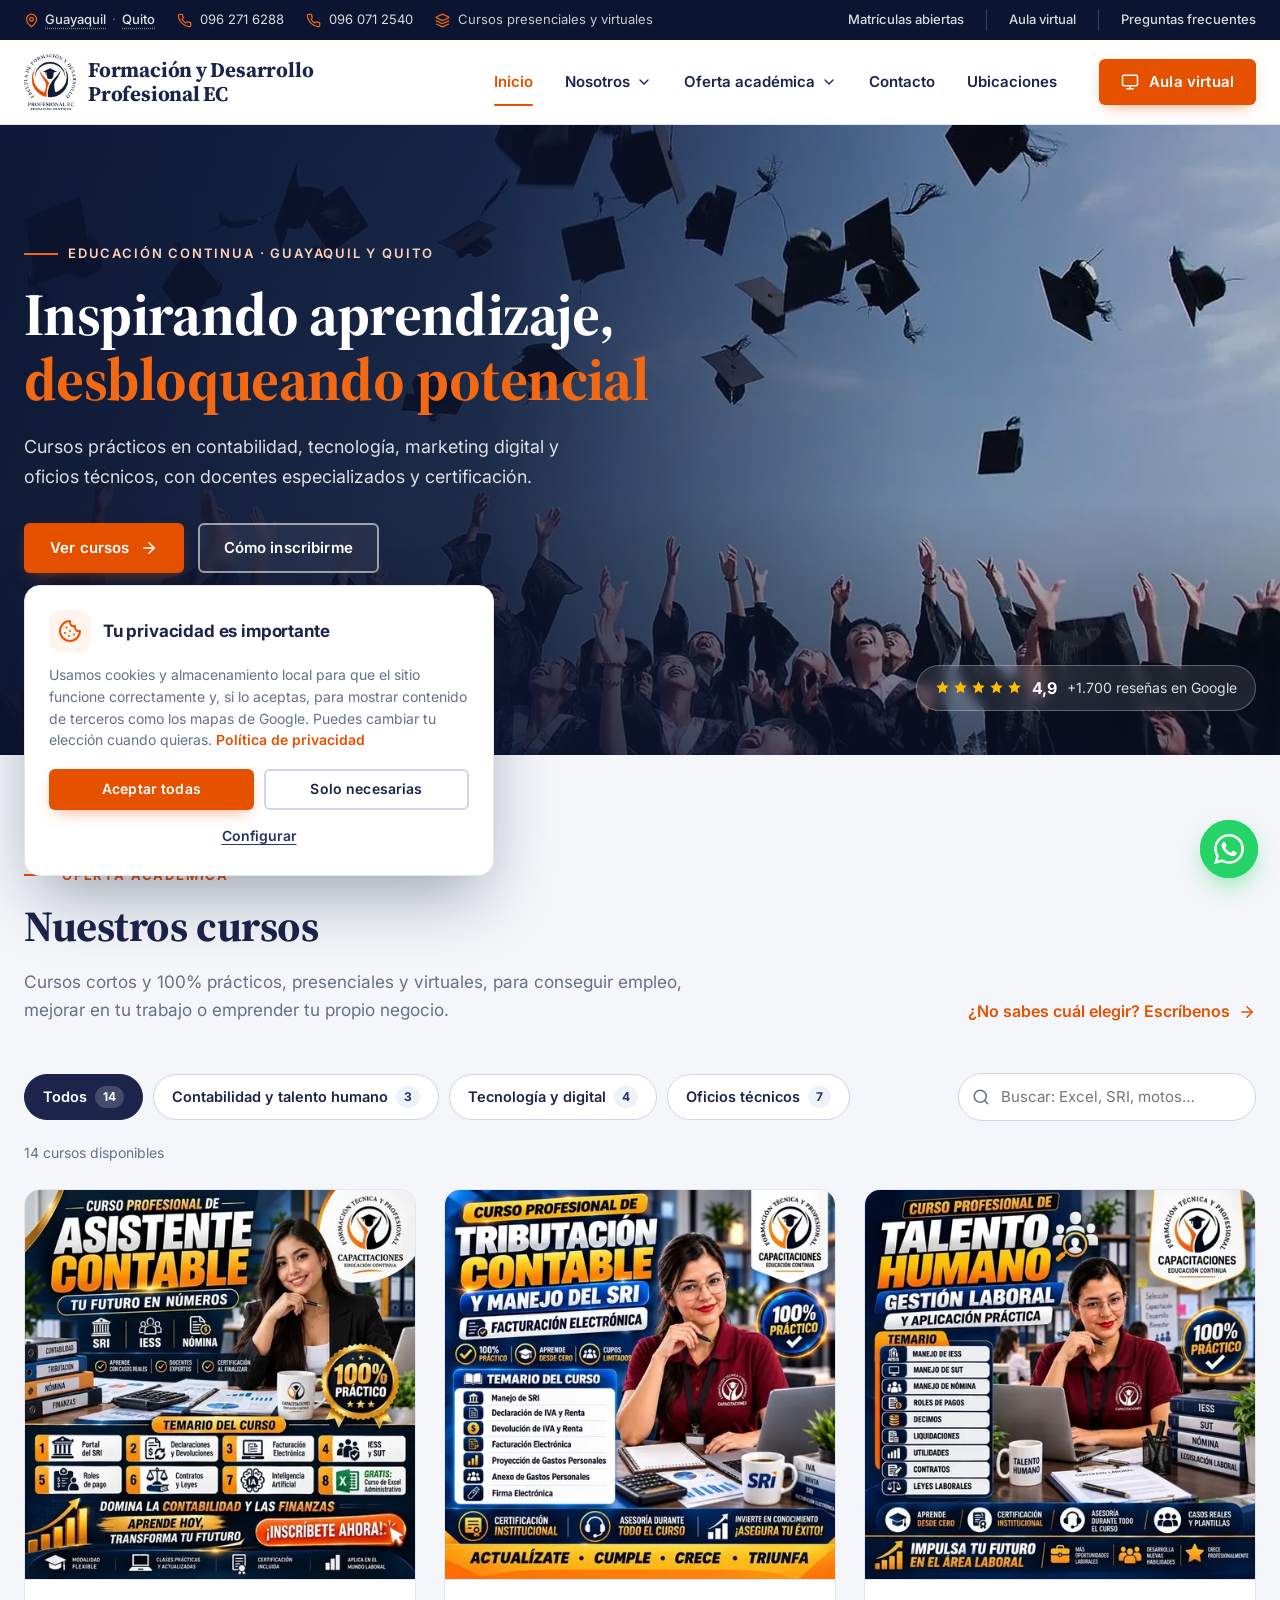
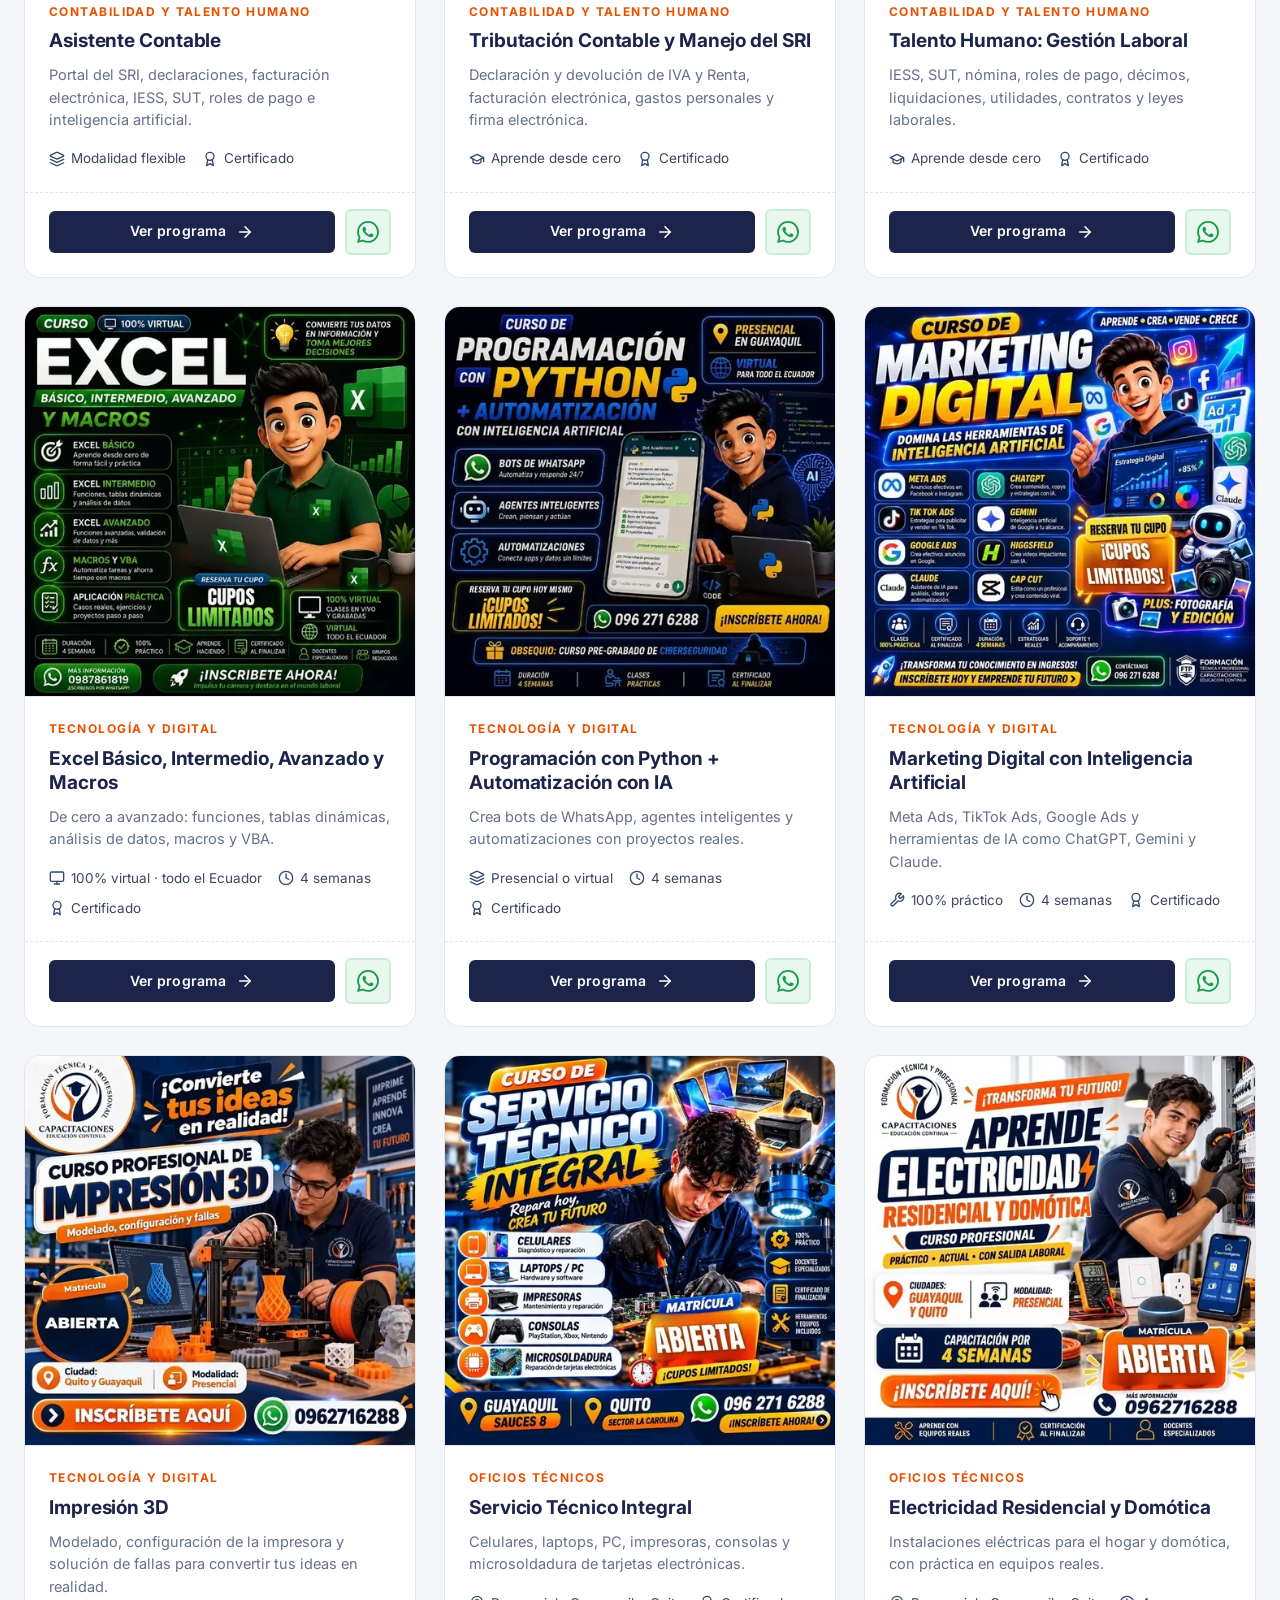
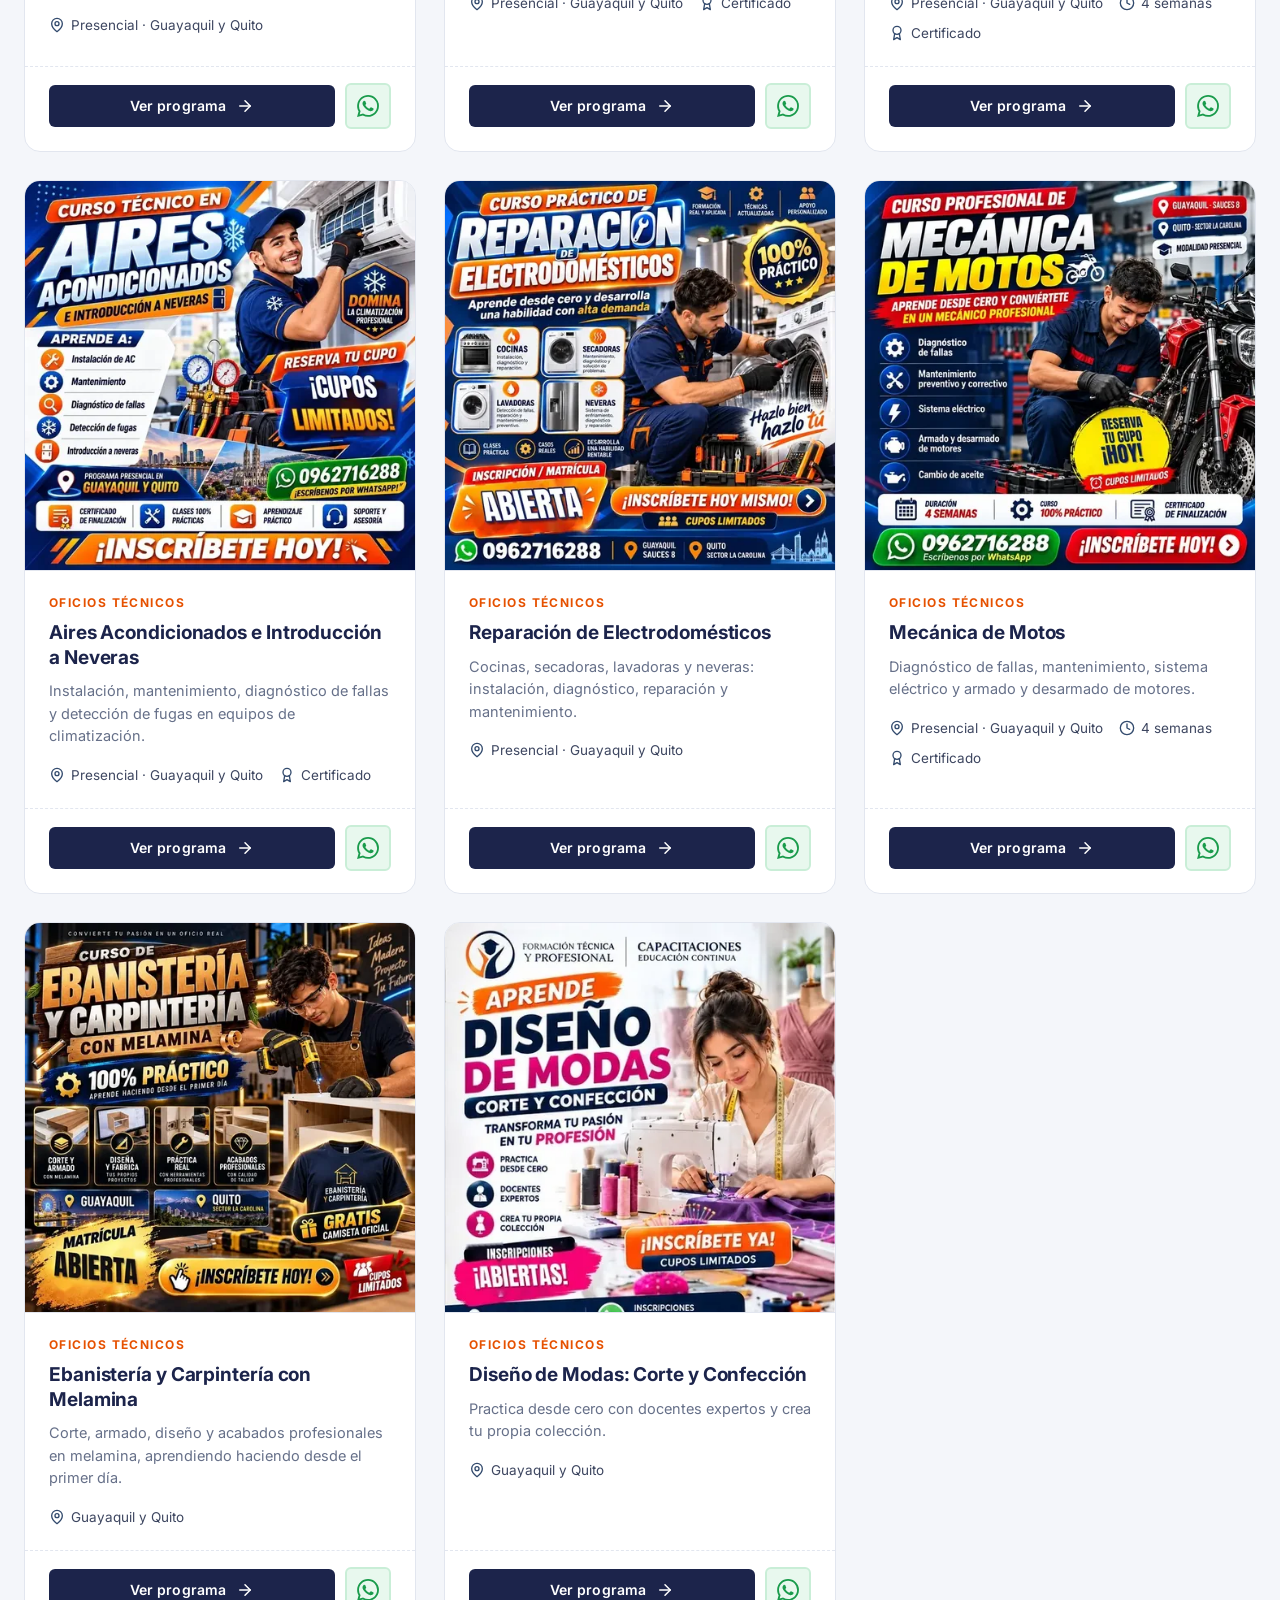
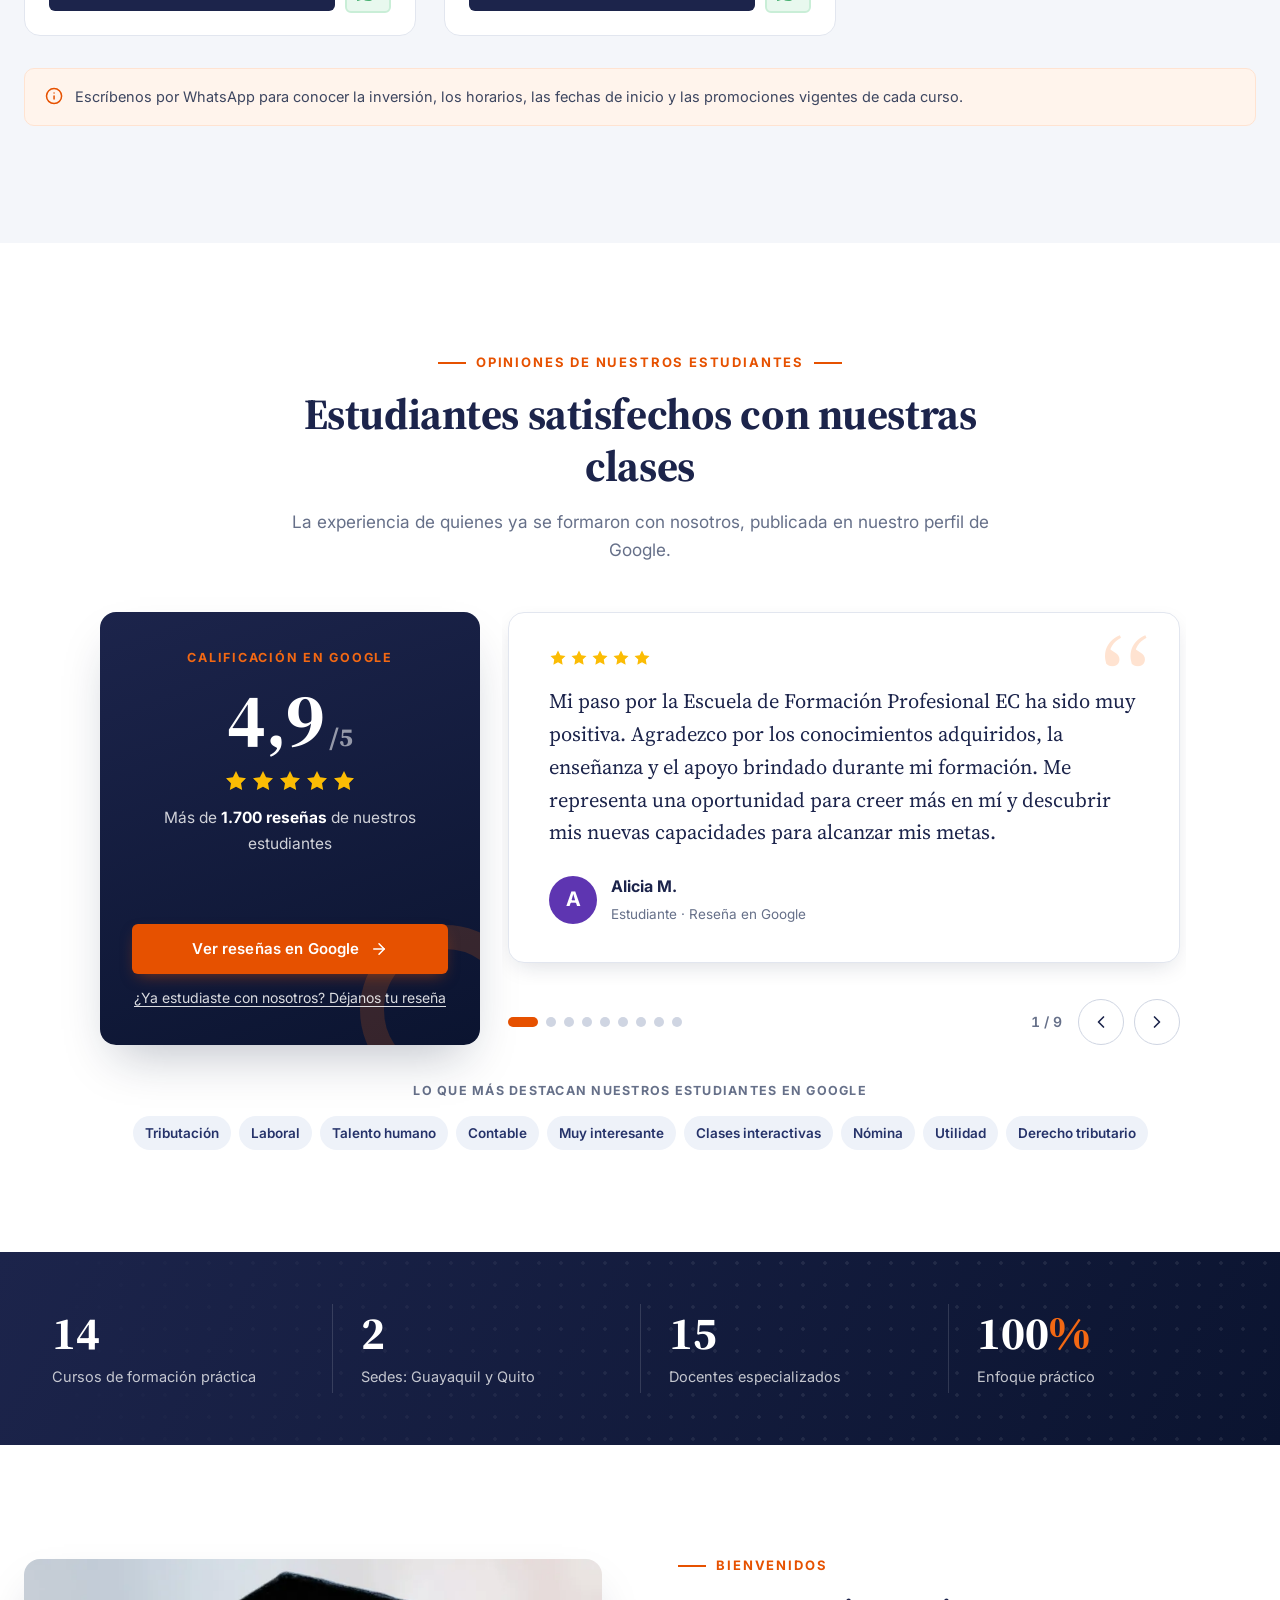
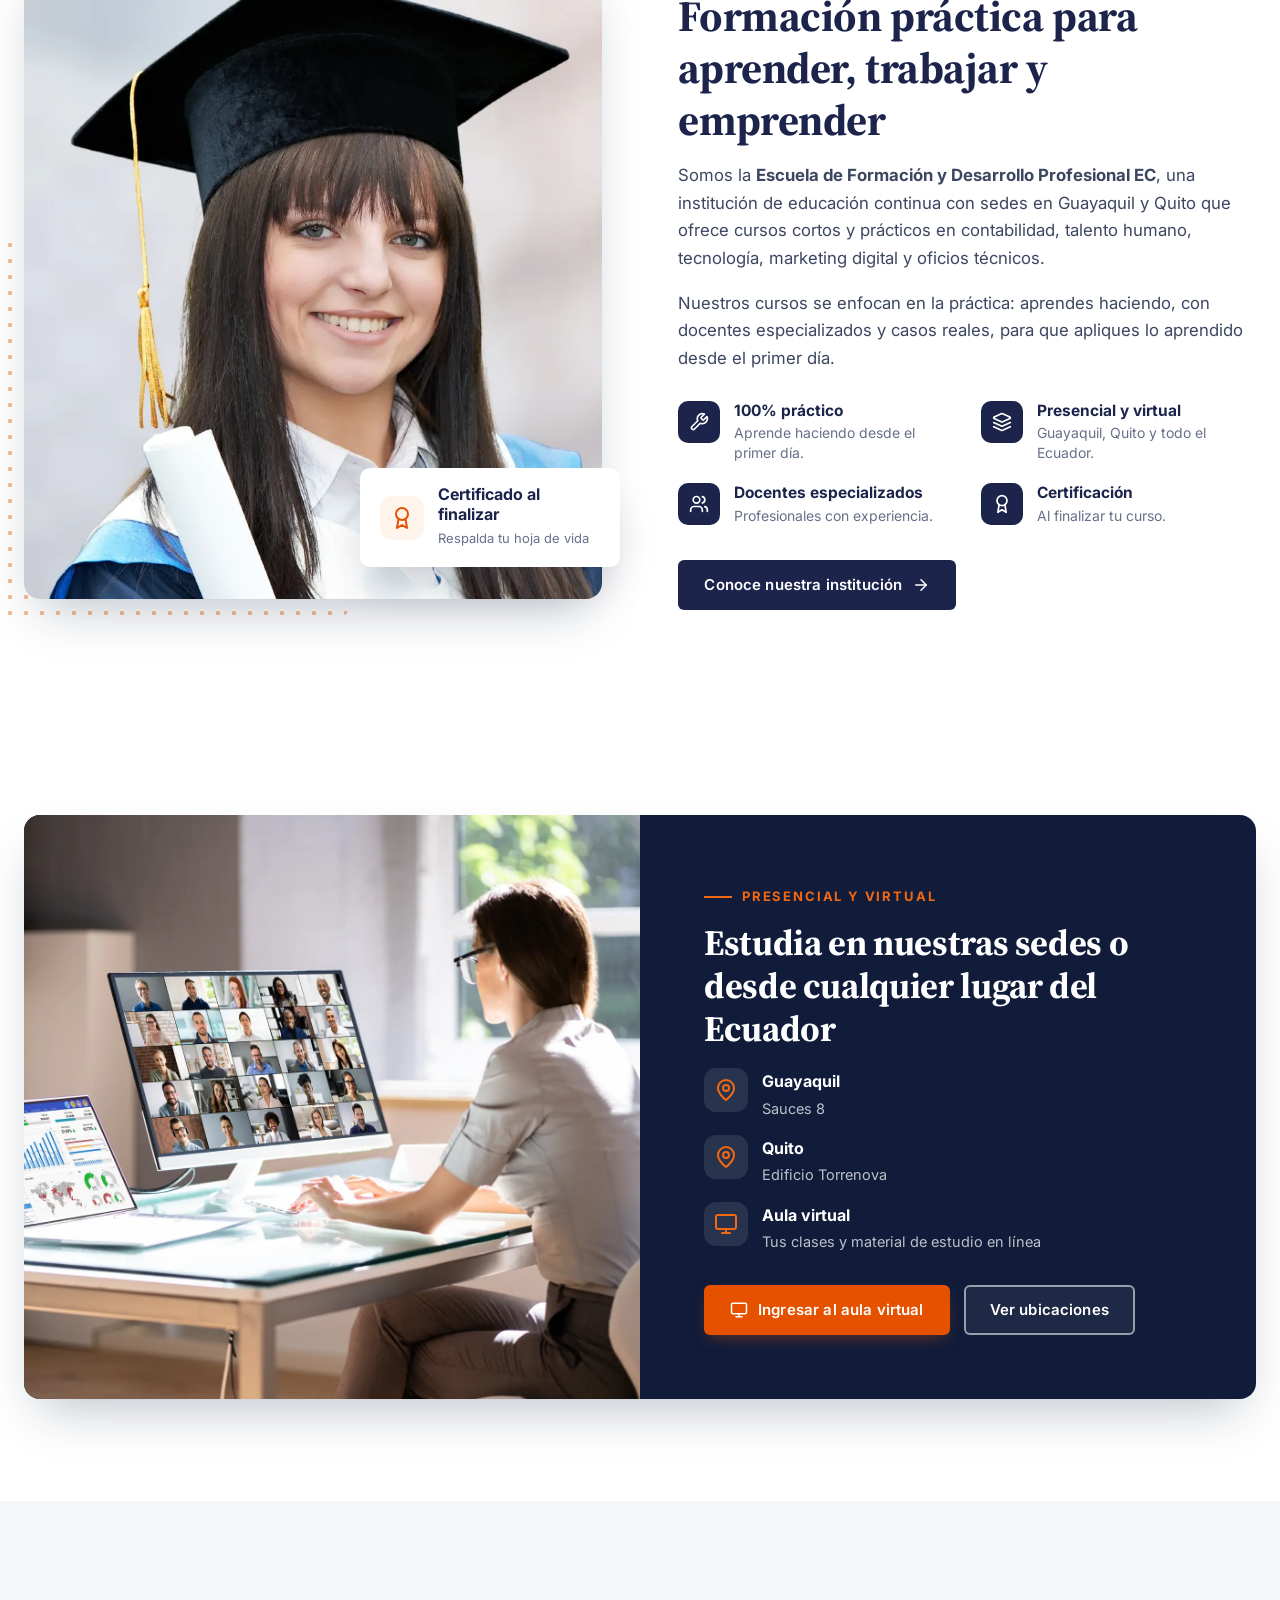
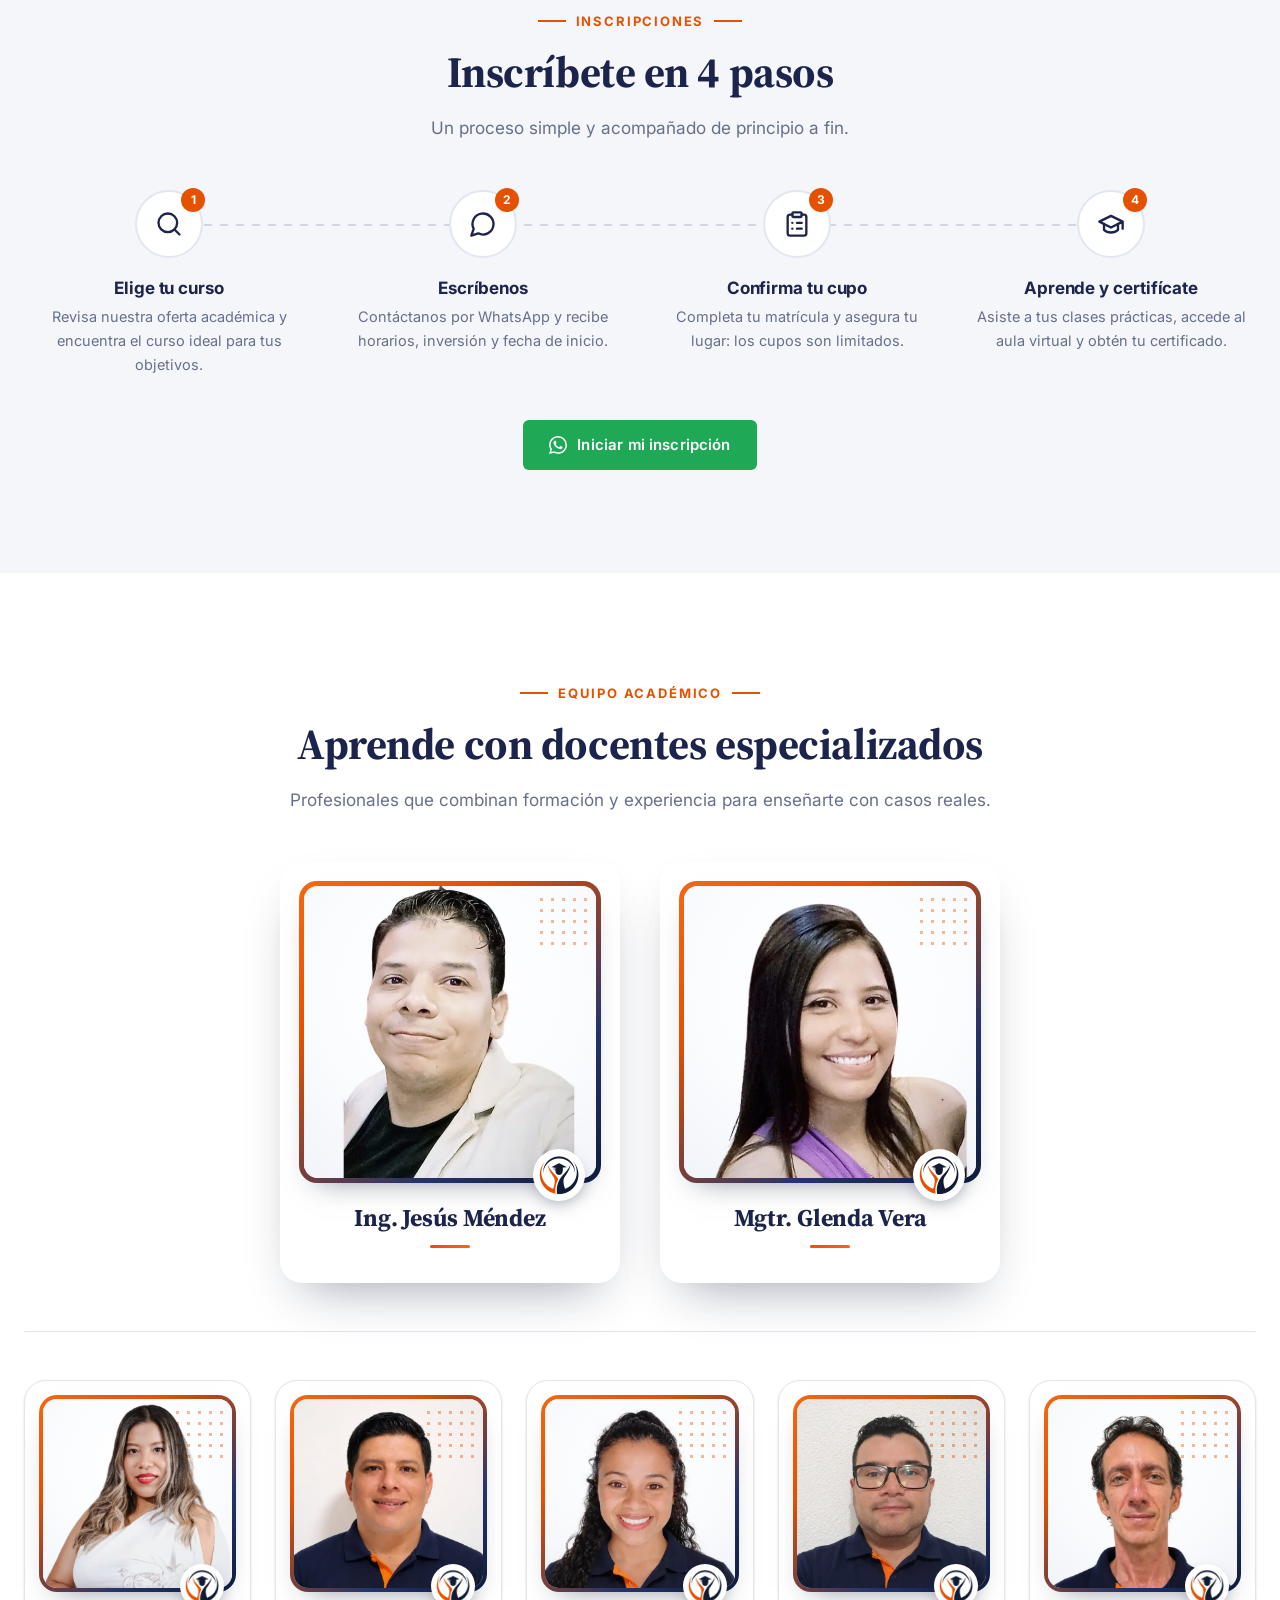
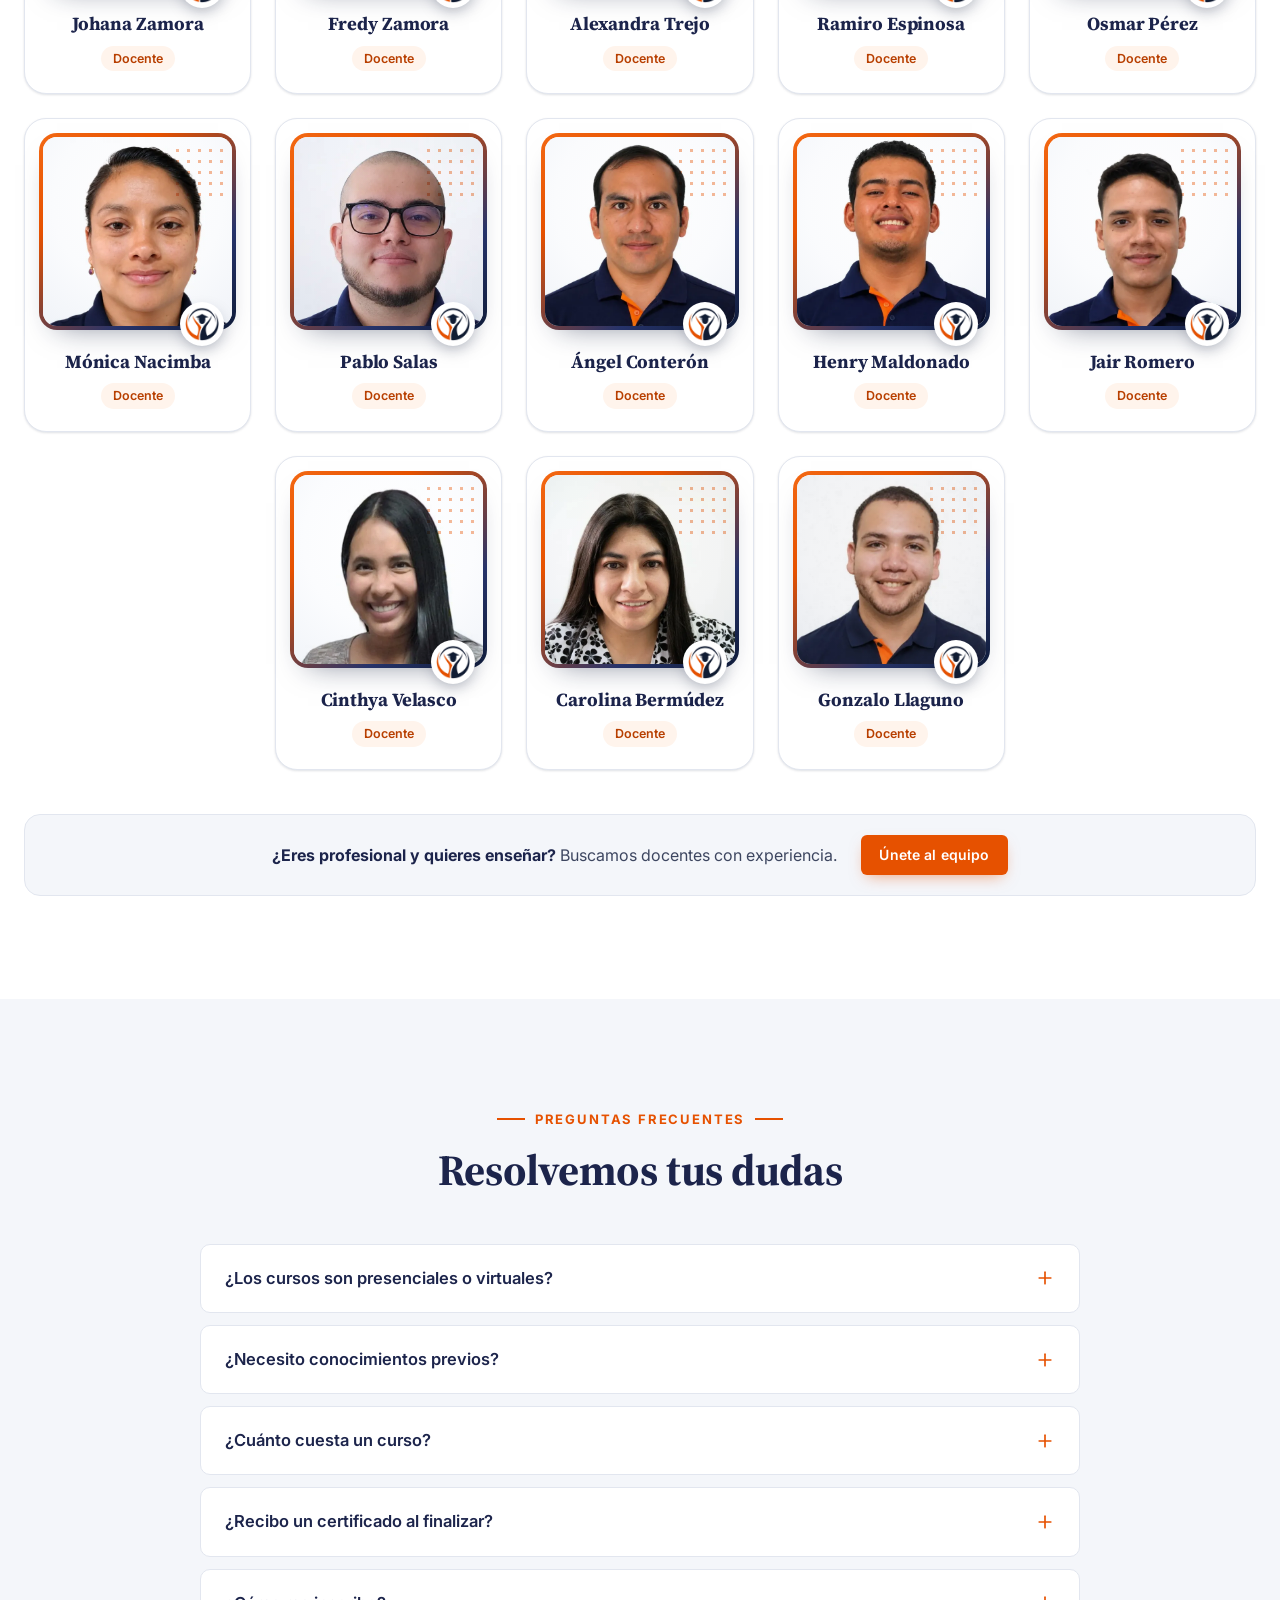
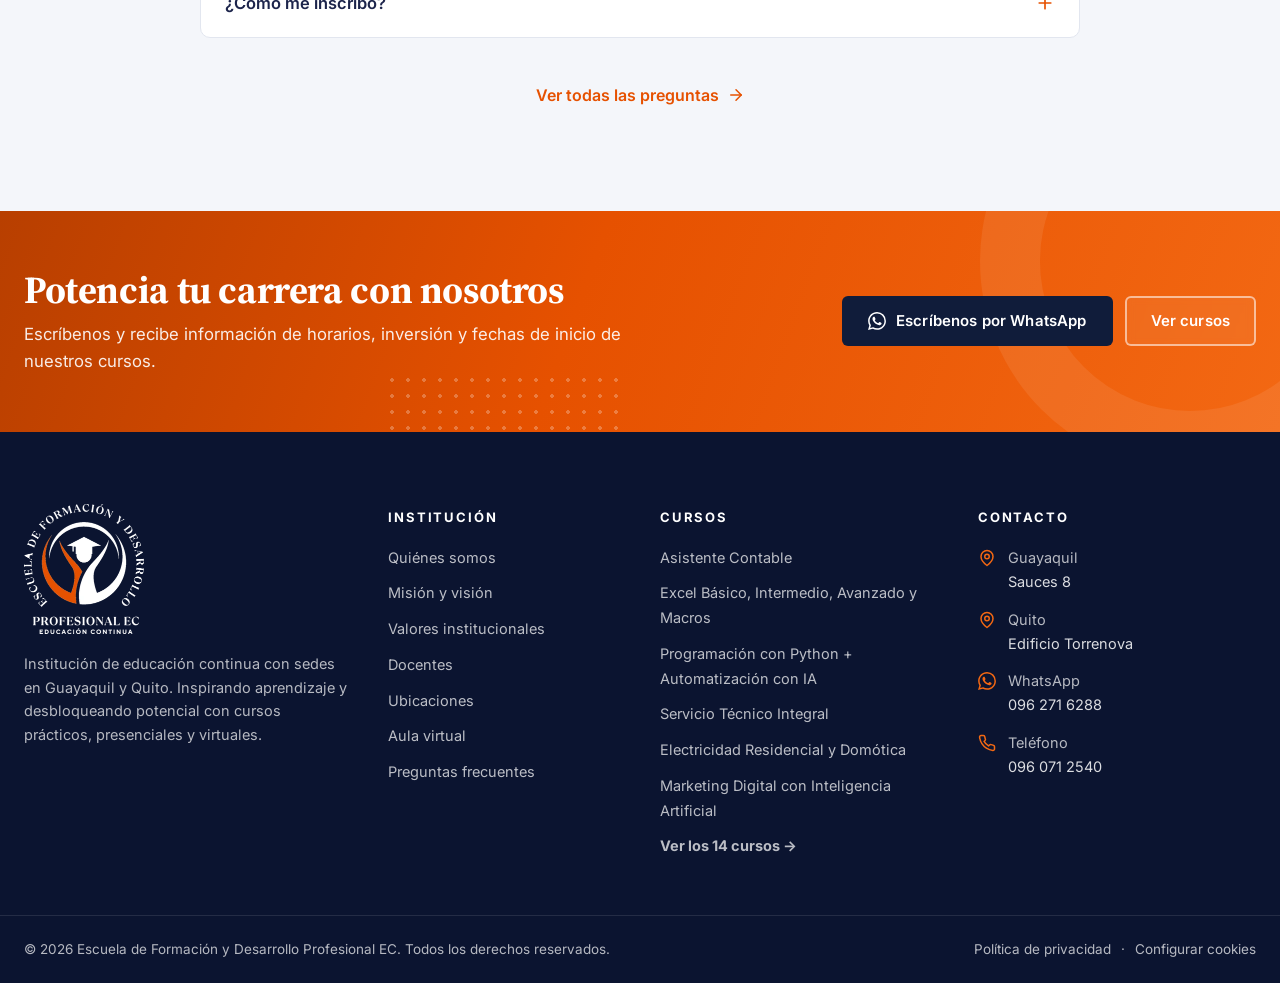
==== commit d65b8b73: "Actualizar el equipo docente Johana Zamora y 12 docentes nuevos con nombre y apellido, sin titulo; J" ====
--- a/index.html
+++ b/index.html
@@ -23,7 +23,7 @@
 <link rel="preload" as="image" href="assets/img/emblema.webp">
 <script>(function(c){var v=0;try{v=sessionStorage.getItem('fdp-visto')}catch(e){}c.className+=v?' js pl-skip':' js is-loading';setTimeout(function(){c.classList.remove('is-loading')},8000)})(document.documentElement);</script>
 <link rel="preload" as="image" href="assets/img/hero-graduados.webp" imagesrcset="assets/img/hero-graduados-960.webp 960w, assets/img/hero-graduados.webp 1920w" imagesizes="100vw">
-<script type="application/ld+json">{"@context": "https://schema.org", "@type": "EducationalOrganization", "name": "Escuela de Formación y Desarrollo Profesional EC", "alternateName": "Formación y Desarrollo Profesional EC", "description": "Institución de educación continua con sedes en Guayaquil y Quito: cursos prácticos de contabilidad, talento humano, Excel, Python, marketing digital y oficios técnicos.", "telephone": "+593962716288", "areaServed": "Ecuador", "location": [{"@type": "Place", "name": "Sede Guayaquil", "hasMap": "https://maps.app.goo.gl/EPWiLBCCDx9EzeUr6", "address": {"@type": "PostalAddress", "streetAddress": "Sauces 8, Mz. 454, Solar 6", "addressLocality": "Guayaquil", "addressCountry": "EC"}}, {"@type": "Place", "name": "Sede Quito", "hasMap": "https://www.google.com/maps/search/?api=1&query=Edificio%20Torrenova%2C%20Quito%2C%20Ecuador", "address": {"@type": "PostalAddress", "streetAddress": "Edificio Torrenova", "addressLocality": "Quito", "addressCountry": "EC"}}], "slogan": "Inspirando aprendizaje, desbloqueando potencial"}</script>
+<script type="application/ld+json">{"@context": "https://schema.org", "@type": "EducationalOrganization", "name": "Escuela de Formación y Desarrollo Profesional EC", "alternateName": "Formación y Desarrollo Profesional EC", "description": "Institución de educación continua con sedes en Guayaquil y Quito: cursos prácticos de contabilidad, talento humano, Excel, Python, marketing digital y oficios técnicos.", "telephone": "+593962716288", "areaServed": "Ecuador", "location": [{"@type": "Place", "name": "Sede Guayaquil", "hasMap": "https://maps.app.goo.gl/EPWiLBCCDx9EzeUr6", "address": {"@type": "PostalAddress", "streetAddress": "Sauces 8, Mz. 454, Solar 6", "addressLocality": "Guayaquil", "addressCountry": "EC"}}, {"@type": "Place", "name": "Sede Quito", "hasMap": "https://www.google.com/maps/search/?api=1&query=-0.190294,-78.481445", "geo": {"@type": "GeoCoordinates", "latitude": -0.190294, "longitude": -78.481445}, "address": {"@type": "PostalAddress", "streetAddress": "Edificio Torrenova", "addressLocality": "Quito", "addressCountry": "EC"}}], "slogan": "Inspirando aprendizaje, desbloqueando potencial"}</script>
 </head>
 <body data-page="inicio">
 <div class="preloader" id="preloader" role="status" aria-label="Cargando la página">
@@ -53,7 +53,7 @@
           <div class="place-pop__panel" id="pop-uio" hidden>
             <strong>Sede Quito</strong>
             <span>Edificio Torrenova · Quito</span>
-            <a href="https://www.google.com/maps/search/?api=1&query=Edificio%20Torrenova%2C%20Quito%2C%20Ecuador" target="_blank" rel="noopener"><svg class="icon" aria-hidden="true"><use href="#i-map-pin"/></svg> Cómo llegar</a>
+            <a href="https://www.google.com/maps/search/?api=1&query=-0.190294,-78.481445" target="_blank" rel="noopener"><svg class="icon" aria-hidden="true"><use href="#i-map-pin"/></svg> Cómo llegar</a>
           </div>
         </div>
       </li>
@@ -519,7 +519,7 @@
   <div class="container stats__grid">
     <div class="stat"><div class="stat__value">14</div><div class="stat__label">Cursos de formación práctica</div></div>
     <div class="stat"><div class="stat__value">2</div><div class="stat__label">Sedes: Guayaquil y Quito</div></div>
-    <div class="stat"><div class="stat__value">7</div><div class="stat__label">Docentes especializados</div></div>
+    <div class="stat"><div class="stat__value">15</div><div class="stat__label">Docentes especializados</div></div>
     <div class="stat"><div class="stat__value">100<span>%</span></div><div class="stat__label">Enfoque práctico</div></div>
   </div>
 </section>
@@ -600,38 +600,94 @@
         </article></div>
     <div class="team-grid team-grid--5 reveal-stagger"><article class="team-card">
           <div class="team-card__photo">
-            <div class="team-card__frame"><img src="assets/img/docente-nadya-duarte.webp" alt="Retrato de Ing. Nadya Duarte" width="560" height="560" loading="lazy"></div>
-            <span class="team-card__badge" aria-hidden="true"><img src="assets/img/emblema.webp" alt="" width="34" height="34" loading="lazy"></span>
-          </div>
-          <h3>Ing. Nadya Duarte</h3>
-          <p>Especialista en Gestión Empresarial y Finanzas</p>
-        </article><article class="team-card">
-          <div class="team-card__photo">
-            <div class="team-card__frame"><img src="assets/img/docente-angel-bravo.webp" alt="Retrato de Ing. Ángel Bravo" width="560" height="560" loading="lazy"></div>
-            <span class="team-card__badge" aria-hidden="true"><img src="assets/img/emblema.webp" alt="" width="34" height="34" loading="lazy"></span>
-          </div>
-          <h3>Ing. Ángel Bravo</h3>
-          <p>Docente</p>
-        </article><article class="team-card">
-          <div class="team-card__photo">
-            <div class="team-card__frame"><img src="assets/img/docente-damian-ruiz.webp" alt="Retrato de Ing. Damián Ruiz" width="560" height="560" loading="lazy"></div>
-            <span class="team-card__badge" aria-hidden="true"><img src="assets/img/emblema.webp" alt="" width="34" height="34" loading="lazy"></span>
-          </div>
-          <h3>Ing. Damián Ruiz</h3>
-          <p>Docente</p>
-        </article><article class="team-card">
-          <div class="team-card__photo">
-            <div class="team-card__frame"><img src="assets/img/docente-johana-zamora.webp" alt="Retrato de Ing. Johana Zamora" width="560" height="560" loading="lazy"></div>
-            <span class="team-card__badge" aria-hidden="true"><img src="assets/img/emblema.webp" alt="" width="34" height="34" loading="lazy"></span>
-          </div>
-          <h3>Ing. Johana Zamora</h3>
-          <p>Docente</p>
-        </article><article class="team-card">
-          <div class="team-card__photo">
-            <div class="team-card__frame"><img src="assets/img/docente-mayra-palacios.webp" alt="Retrato de Ing. Mayra Palacios" width="560" height="560" loading="lazy"></div>
-            <span class="team-card__badge" aria-hidden="true"><img src="assets/img/emblema.webp" alt="" width="34" height="34" loading="lazy"></span>
-          </div>
-          <h3>Ing. Mayra Palacios</h3>
+            <div class="team-card__frame"><img src="assets/img/docente-johana-zamora.webp" alt="Retrato de Johana Zamora" width="560" height="560" loading="lazy"></div>
+            <span class="team-card__badge" aria-hidden="true"><img src="assets/img/emblema.webp" alt="" width="34" height="34" loading="lazy"></span>
+          </div>
+          <h3>Johana Zamora</h3>
+          <p>Docente</p>
+        </article><article class="team-card">
+          <div class="team-card__photo">
+            <div class="team-card__frame"><img src="assets/img/docente-fredy-zamora.webp" alt="Retrato de Fredy Zamora" width="560" height="560" loading="lazy"></div>
+            <span class="team-card__badge" aria-hidden="true"><img src="assets/img/emblema.webp" alt="" width="34" height="34" loading="lazy"></span>
+          </div>
+          <h3>Fredy Zamora</h3>
+          <p>Docente</p>
+        </article><article class="team-card">
+          <div class="team-card__photo">
+            <div class="team-card__frame"><img src="assets/img/docente-alexandra-trejo.webp" alt="Retrato de Alexandra Trejo" width="560" height="560" loading="lazy"></div>
+            <span class="team-card__badge" aria-hidden="true"><img src="assets/img/emblema.webp" alt="" width="34" height="34" loading="lazy"></span>
+          </div>
+          <h3>Alexandra Trejo</h3>
+          <p>Docente</p>
+        </article><article class="team-card">
+          <div class="team-card__photo">
+            <div class="team-card__frame"><img src="assets/img/docente-ramiro-espinosa.webp" alt="Retrato de Ramiro Espinosa" width="560" height="560" loading="lazy"></div>
+            <span class="team-card__badge" aria-hidden="true"><img src="assets/img/emblema.webp" alt="" width="34" height="34" loading="lazy"></span>
+          </div>
+          <h3>Ramiro Espinosa</h3>
+          <p>Docente</p>
+        </article><article class="team-card">
+          <div class="team-card__photo">
+            <div class="team-card__frame"><img src="assets/img/docente-osmar-perez.webp" alt="Retrato de Osmar Pérez" width="560" height="560" loading="lazy"></div>
+            <span class="team-card__badge" aria-hidden="true"><img src="assets/img/emblema.webp" alt="" width="34" height="34" loading="lazy"></span>
+          </div>
+          <h3>Osmar Pérez</h3>
+          <p>Docente</p>
+        </article><article class="team-card">
+          <div class="team-card__photo">
+            <div class="team-card__frame"><img src="assets/img/docente-monica-nacimba.webp" alt="Retrato de Mónica Nacimba" width="560" height="560" loading="lazy"></div>
+            <span class="team-card__badge" aria-hidden="true"><img src="assets/img/emblema.webp" alt="" width="34" height="34" loading="lazy"></span>
+          </div>
+          <h3>Mónica Nacimba</h3>
+          <p>Docente</p>
+        </article><article class="team-card">
+          <div class="team-card__photo">
+            <div class="team-card__frame"><img src="assets/img/docente-pablo-salas.webp" alt="Retrato de Pablo Salas" width="560" height="560" loading="lazy"></div>
+            <span class="team-card__badge" aria-hidden="true"><img src="assets/img/emblema.webp" alt="" width="34" height="34" loading="lazy"></span>
+          </div>
+          <h3>Pablo Salas</h3>
+          <p>Docente</p>
+        </article><article class="team-card">
+          <div class="team-card__photo">
+            <div class="team-card__frame"><img src="assets/img/docente-angel-conteron.webp" alt="Retrato de Ángel Conterón" width="560" height="560" loading="lazy"></div>
+            <span class="team-card__badge" aria-hidden="true"><img src="assets/img/emblema.webp" alt="" width="34" height="34" loading="lazy"></span>
+          </div>
+          <h3>Ángel Conterón</h3>
+          <p>Docente</p>
+        </article><article class="team-card">
+          <div class="team-card__photo">
+            <div class="team-card__frame"><img src="assets/img/docente-henry-maldonado.webp" alt="Retrato de Henry Maldonado" width="560" height="560" loading="lazy"></div>
+            <span class="team-card__badge" aria-hidden="true"><img src="assets/img/emblema.webp" alt="" width="34" height="34" loading="lazy"></span>
+          </div>
+          <h3>Henry Maldonado</h3>
+          <p>Docente</p>
+        </article><article class="team-card">
+          <div class="team-card__photo">
+            <div class="team-card__frame"><img src="assets/img/docente-jair-romero.webp" alt="Retrato de Jair Romero" width="560" height="560" loading="lazy"></div>
+            <span class="team-card__badge" aria-hidden="true"><img src="assets/img/emblema.webp" alt="" width="34" height="34" loading="lazy"></span>
+          </div>
+          <h3>Jair Romero</h3>
+          <p>Docente</p>
+        </article><article class="team-card">
+          <div class="team-card__photo">
+            <div class="team-card__frame"><img src="assets/img/docente-cinthya-velasco.webp" alt="Retrato de Cinthya Velasco" width="560" height="560" loading="lazy"></div>
+            <span class="team-card__badge" aria-hidden="true"><img src="assets/img/emblema.webp" alt="" width="34" height="34" loading="lazy"></span>
+          </div>
+          <h3>Cinthya Velasco</h3>
+          <p>Docente</p>
+        </article><article class="team-card">
+          <div class="team-card__photo">
+            <div class="team-card__frame"><img src="assets/img/docente-carolina-bermudez.webp" alt="Retrato de Carolina Bermúdez" width="560" height="560" loading="lazy"></div>
+            <span class="team-card__badge" aria-hidden="true"><img src="assets/img/emblema.webp" alt="" width="34" height="34" loading="lazy"></span>
+          </div>
+          <h3>Carolina Bermúdez</h3>
+          <p>Docente</p>
+        </article><article class="team-card">
+          <div class="team-card__photo">
+            <div class="team-card__frame"><img src="assets/img/docente-gonzalo-llaguno.webp" alt="Retrato de Gonzalo Llaguno" width="560" height="560" loading="lazy"></div>
+            <span class="team-card__badge" aria-hidden="true"><img src="assets/img/emblema.webp" alt="" width="34" height="34" loading="lazy"></span>
+          </div>
+          <h3>Gonzalo Llaguno</h3>
           <p>Docente</p>
         </article></div>
     <div class="team-join reveal"><p><strong>¿Eres profesional y quieres enseñar?</strong> Buscamos docentes con experiencia.</p><a class="btn btn--primary btn--sm" href="https://wa.me/593962716288?text=Hola%2C%20me%20interesa%20formar%20parte%20del%20equipo%20docente." target="_blank" rel="noopener">Únete al equipo</a></div>
@@ -688,7 +744,7 @@
       <h2 class="footer__title">Contacto</h2>
       <ul class="footer__contact">
         <li><svg class="icon" aria-hidden="true"><use href="#i-map-pin"/></svg><span>Guayaquil<br><a href="https://maps.app.goo.gl/EPWiLBCCDx9EzeUr6" target="_blank" rel="noopener">Sauces 8</a></span></li>
-        <li><svg class="icon" aria-hidden="true"><use href="#i-map-pin"/></svg><span>Quito<br><a href="https://www.google.com/maps/search/?api=1&query=Edificio%20Torrenova%2C%20Quito%2C%20Ecuador" target="_blank" rel="noopener">Edificio Torrenova</a></span></li>
+        <li><svg class="icon" aria-hidden="true"><use href="#i-map-pin"/></svg><span>Quito<br><a href="https://www.google.com/maps/search/?api=1&query=-0.190294,-78.481445" target="_blank" rel="noopener">Edificio Torrenova</a></span></li>
         <li><svg class="icon" aria-hidden="true"><use href="#i-whatsapp"/></svg><span>WhatsApp<br><a href="https://wa.me/593962716288" target="_blank" rel="noopener">096 271 6288</a></span></li>
         <li><svg class="icon" aria-hidden="true"><use href="#i-phone"/></svg><span>Teléfono<br><a href="tel:+593960712540">096 071 2540</a></span></li>
       </ul>
--- a/assets/css/styles.css
+++ b/assets/css/styles.css
@@ -442,7 +442,8 @@
 .team-card--lead .team-card__badge img { width: 40px; height: 40px; }
 .team-card--lead h3 { font-size: 24px; margin-top: 6px; }
 .team-card--lead h3::after { content: ""; display: block; width: 40px; height: 3px; margin: 12px auto 0; border-radius: 3px; background: linear-gradient(90deg, var(--orange-600), var(--orange-500)); }
-.team-grid--5 { grid-template-columns: repeat(5, 1fr); }
+.team-grid--5 { --cols: 5; --gap: 24px; display: flex; flex-wrap: wrap; justify-content: center; gap: var(--gap); }
+.team-grid--5 > .team-card { width: calc((100% - (var(--cols) - 1) * var(--gap)) / var(--cols)); }
 .team-lead { display: grid; grid-template-columns: repeat(2, minmax(0, 340px)); justify-content: center; gap: 40px; padding-bottom: 48px; margin-bottom: 48px; border-bottom: 1px solid var(--line); }
 .team-join { display: flex; align-items: center; justify-content: center; flex-wrap: wrap; gap: 14px 24px; margin-top: 44px; padding: 20px 24px; border-radius: var(--radius-lg); background: var(--bg-soft); border: 1px solid var(--line); text-align: center; }
 .team-join p { margin: 0; color: var(--text); }
@@ -756,6 +757,7 @@
   .stat:nth-child(3) { border-left: 0; }
   .course-grid { grid-template-columns: repeat(2, 1fr); }
   .team-grid { grid-template-columns: repeat(3, 1fr); }
+  .team-grid--5 { --cols: 3; }
   .card-grid--4 { grid-template-columns: repeat(2, 1fr); }
   .footer__top { grid-template-columns: 1fr 1fr; }
   .benefits { grid-template-columns: repeat(2, 1fr); }
@@ -825,6 +827,7 @@
   .stat { padding: 4px 16px; }
   .course-grid, .card-grid, .card-grid--4, .card-grid--5 { grid-template-columns: 1fr; }
   .team-grid { grid-template-columns: repeat(2, 1fr); gap: 16px; }
+  .team-grid--5 { --cols: 2; --gap: 16px; }
   .team-lead { grid-template-columns: repeat(2, 1fr); gap: 16px; padding-bottom: 32px; margin-bottom: 32px; }
   .team-card--lead { padding: 12px 12px 18px; }
   .team-card--lead h3 { font-size: 18px; }
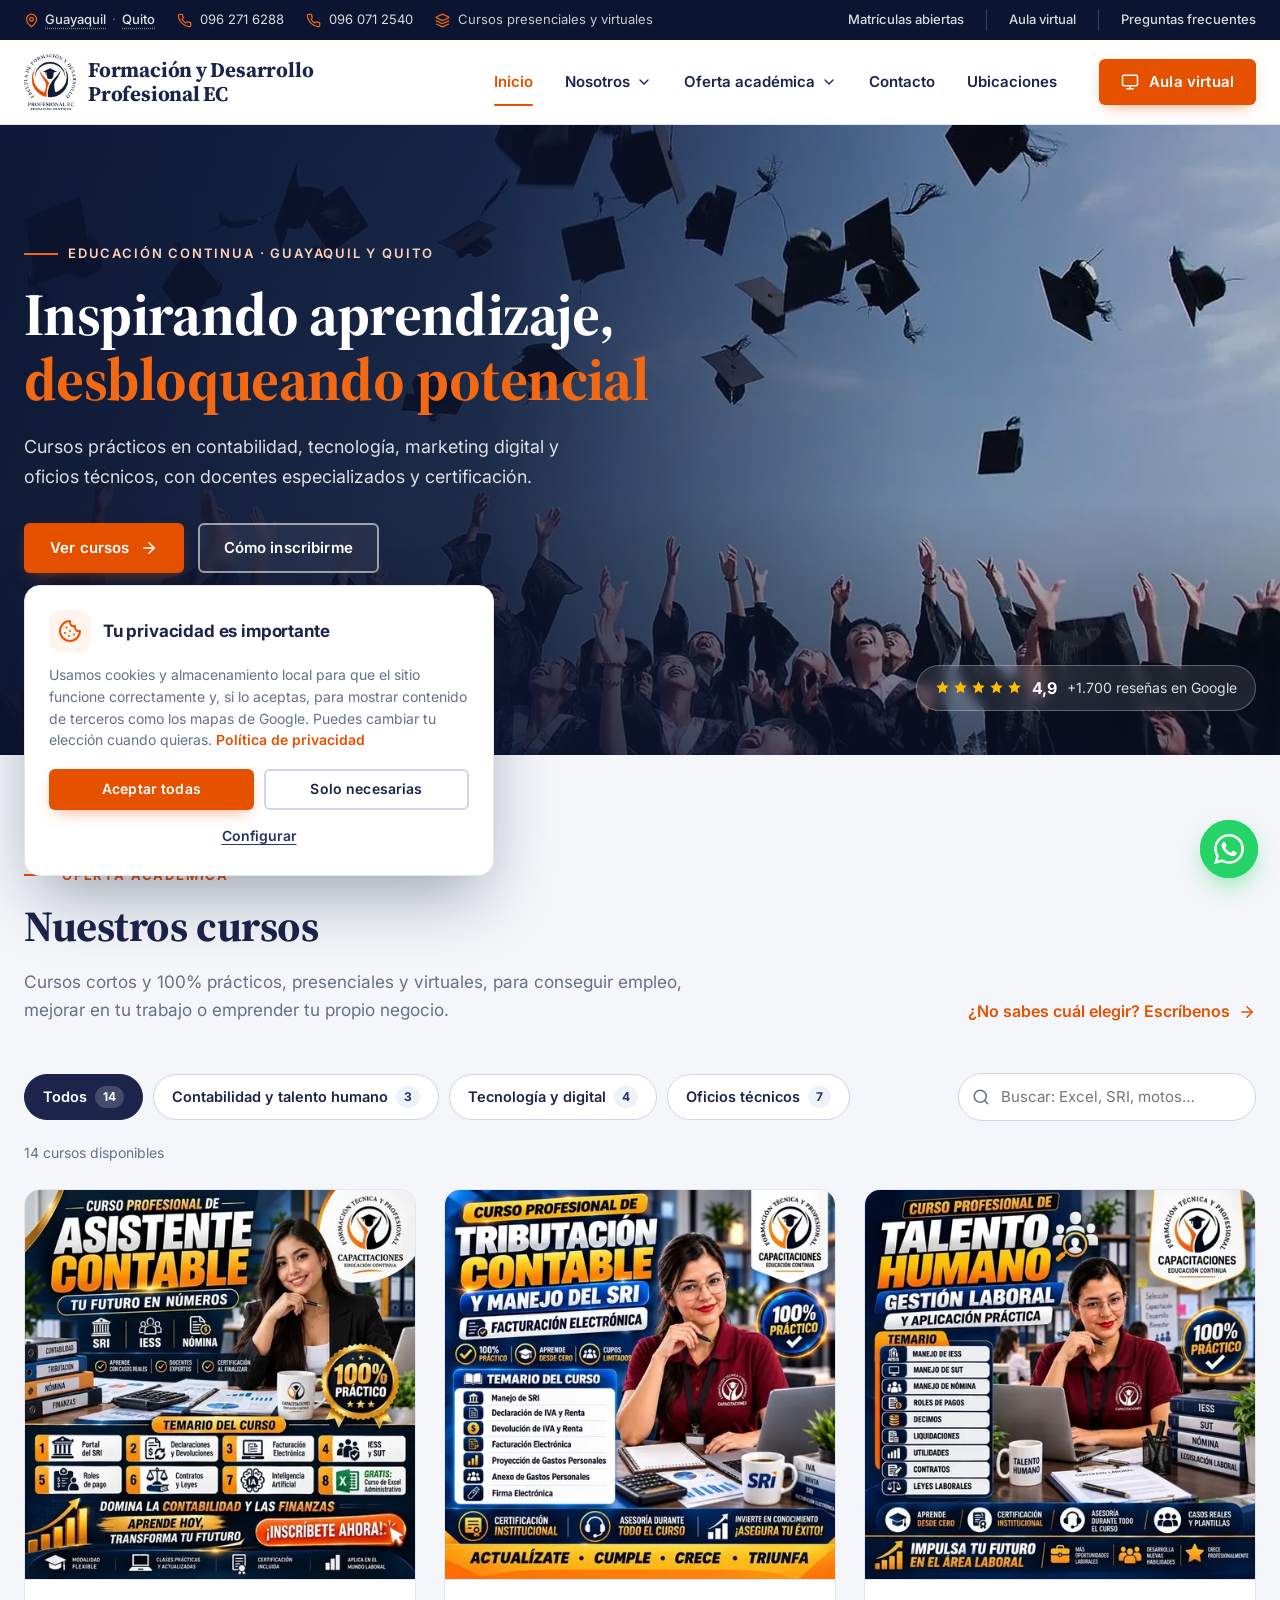
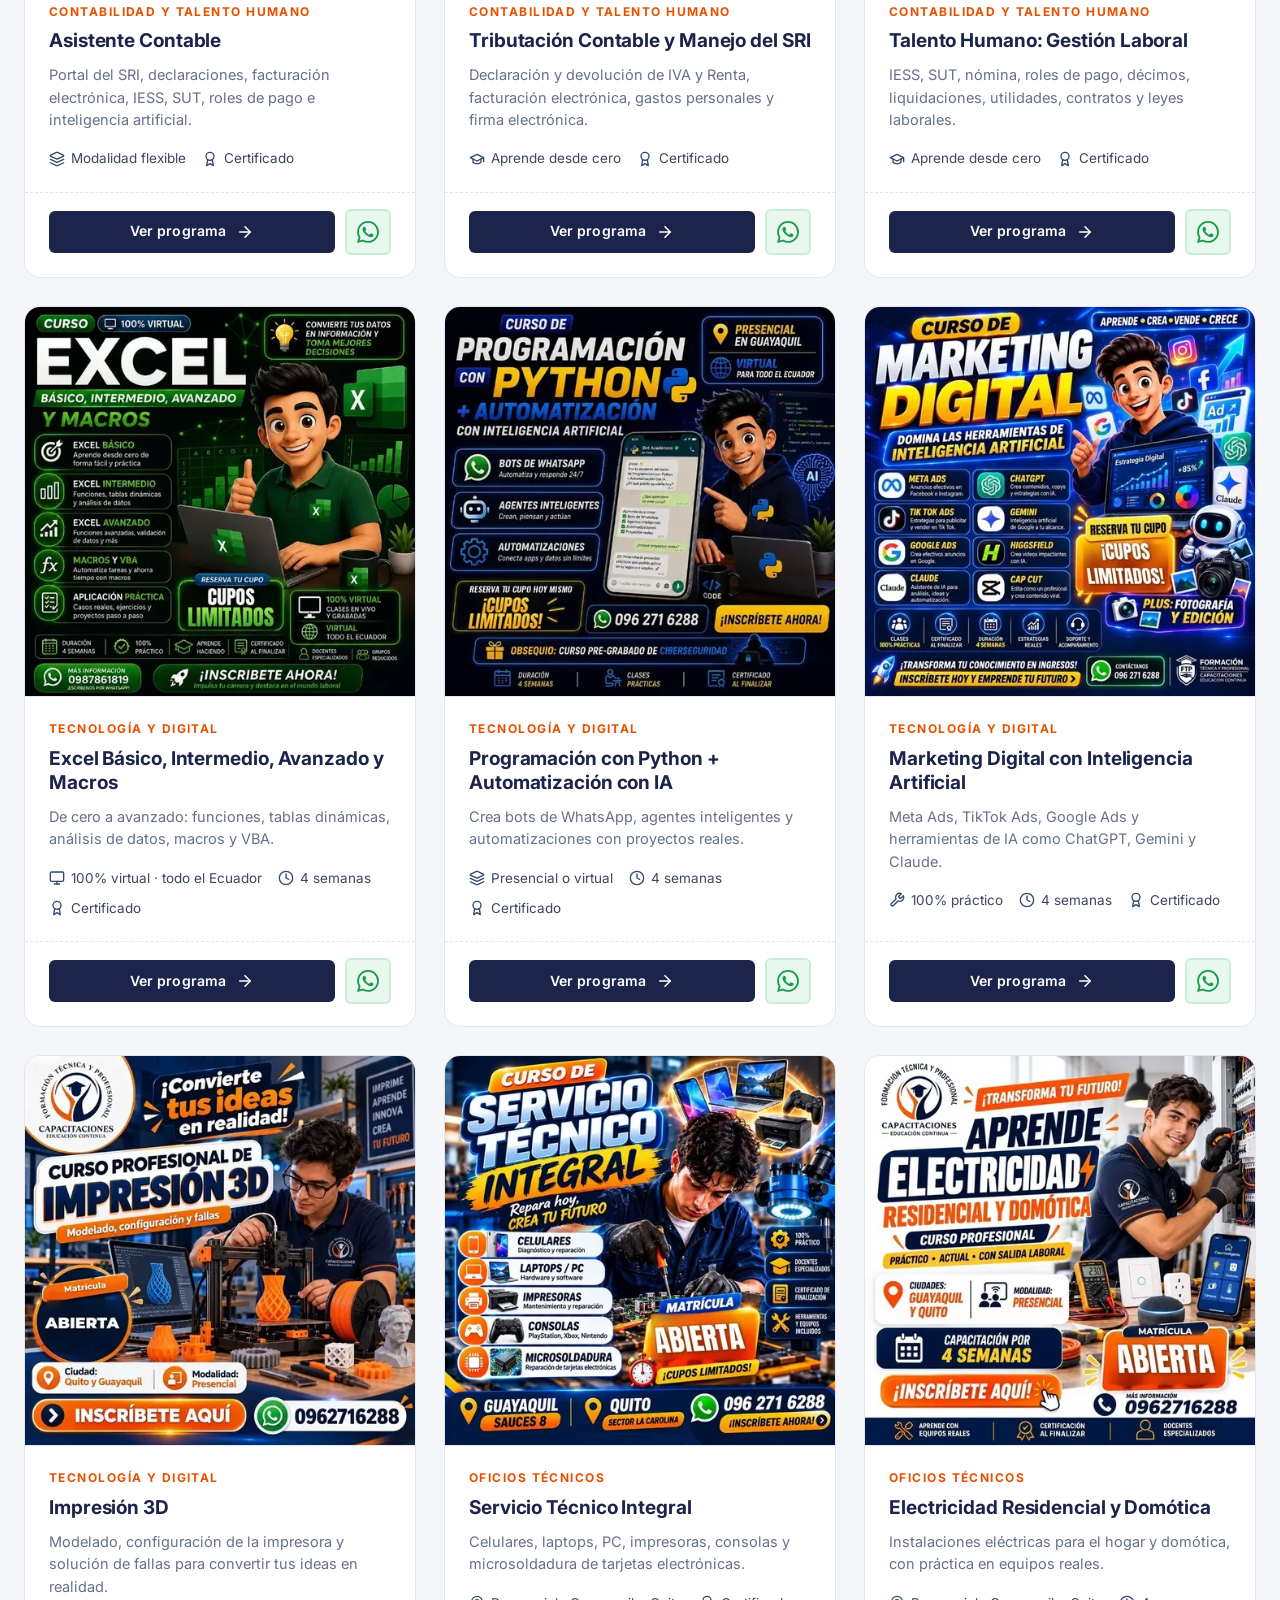
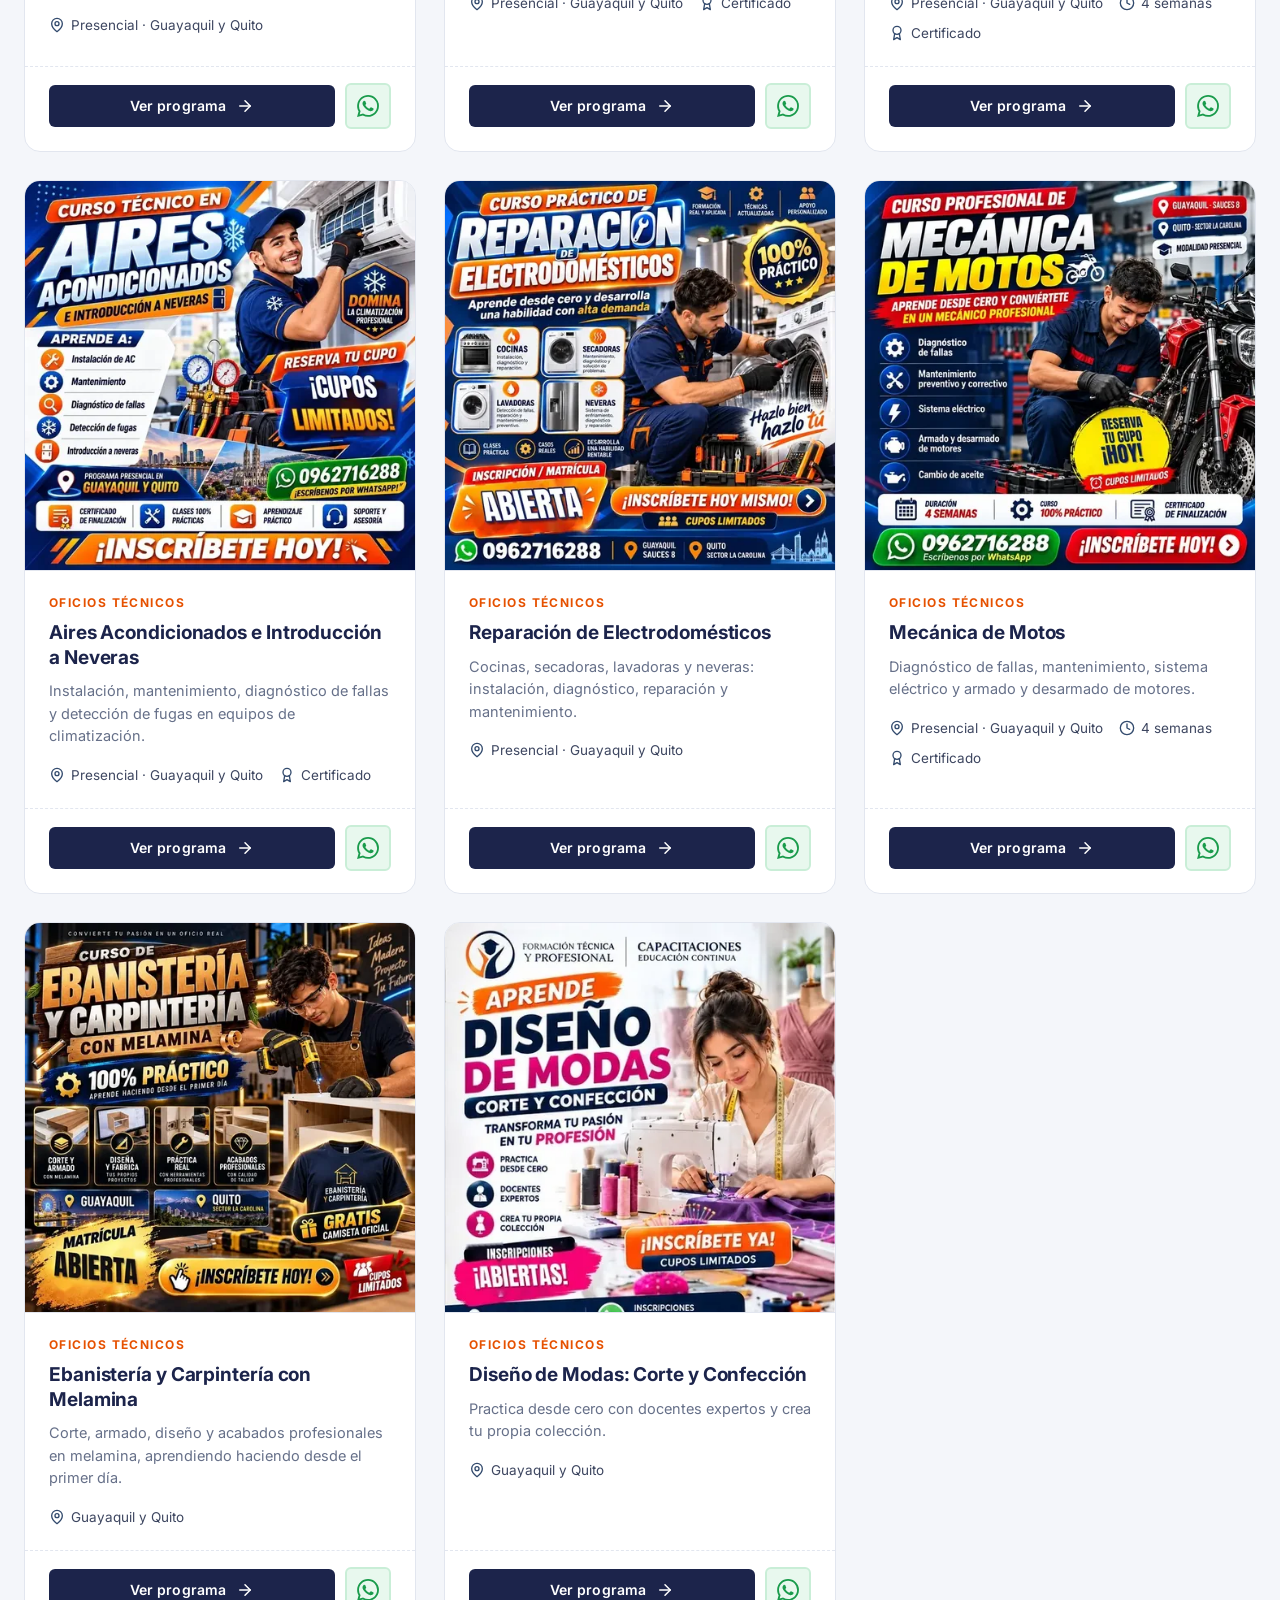
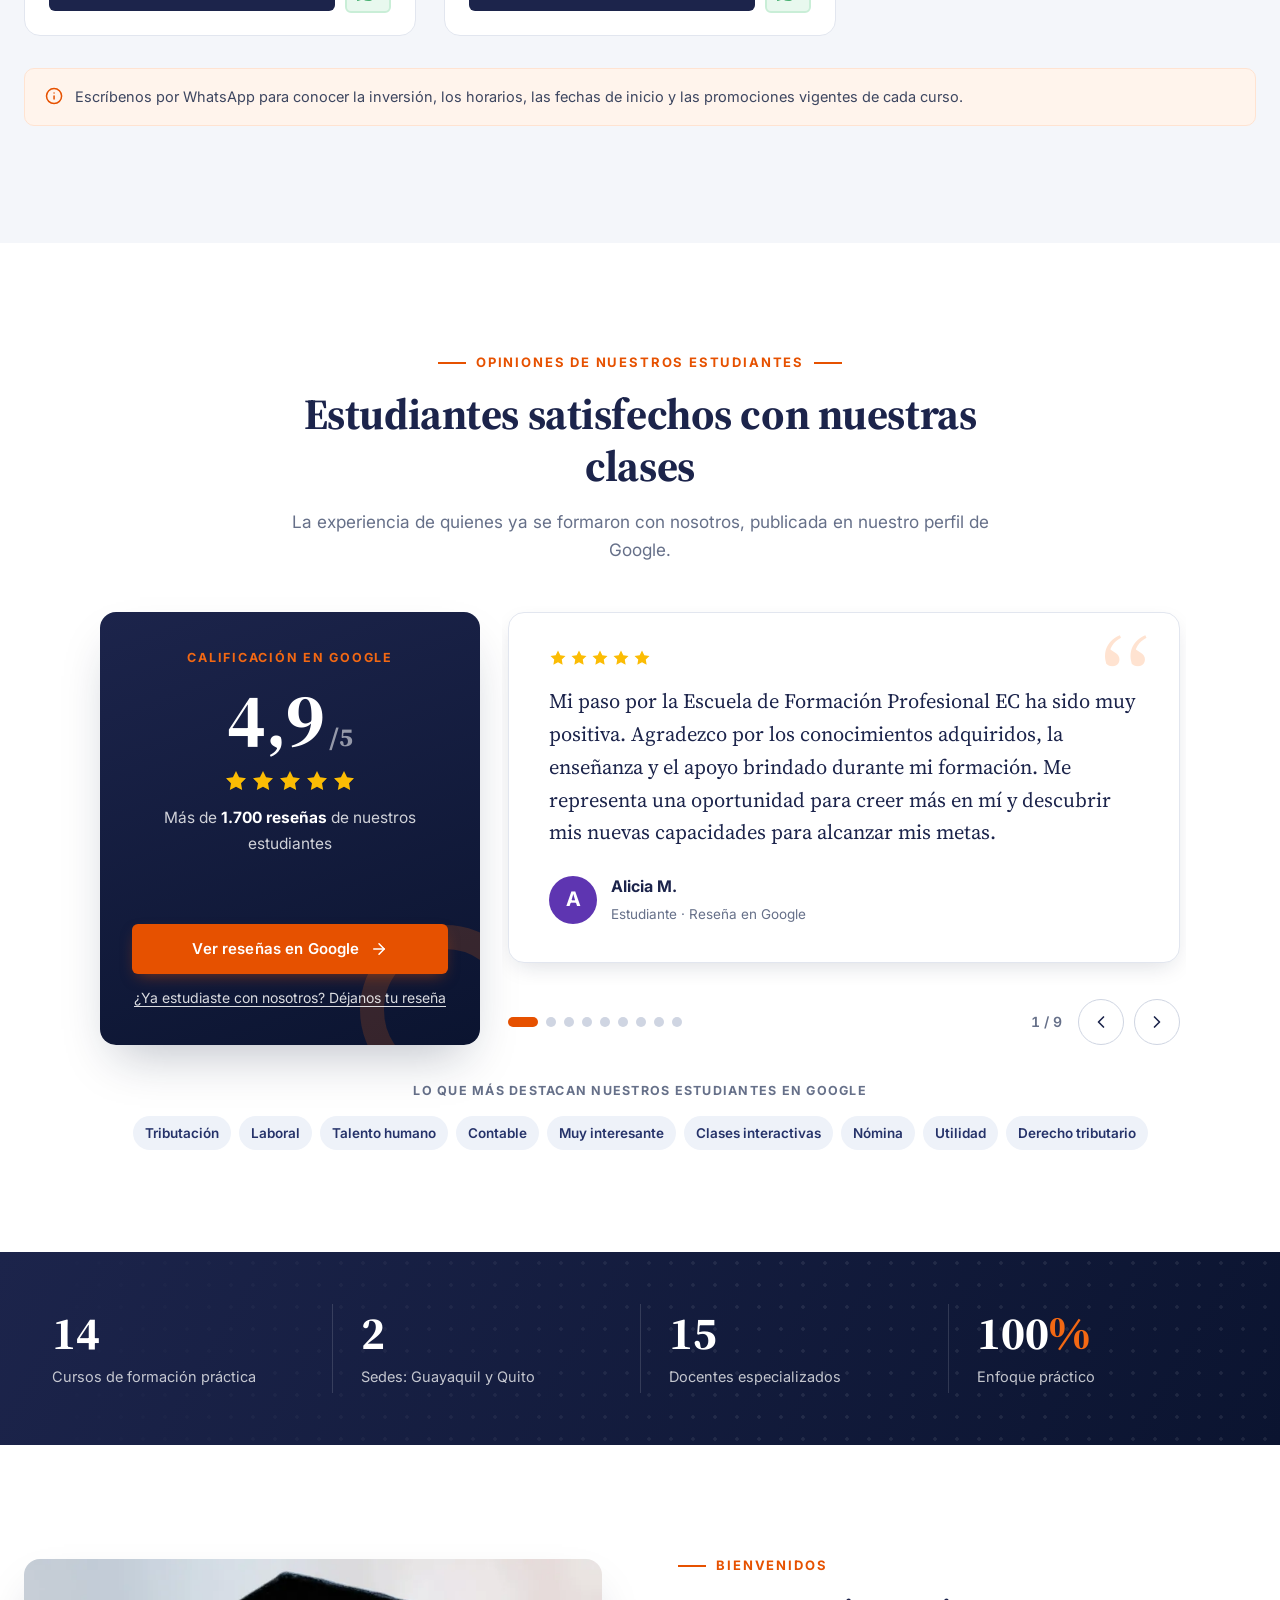
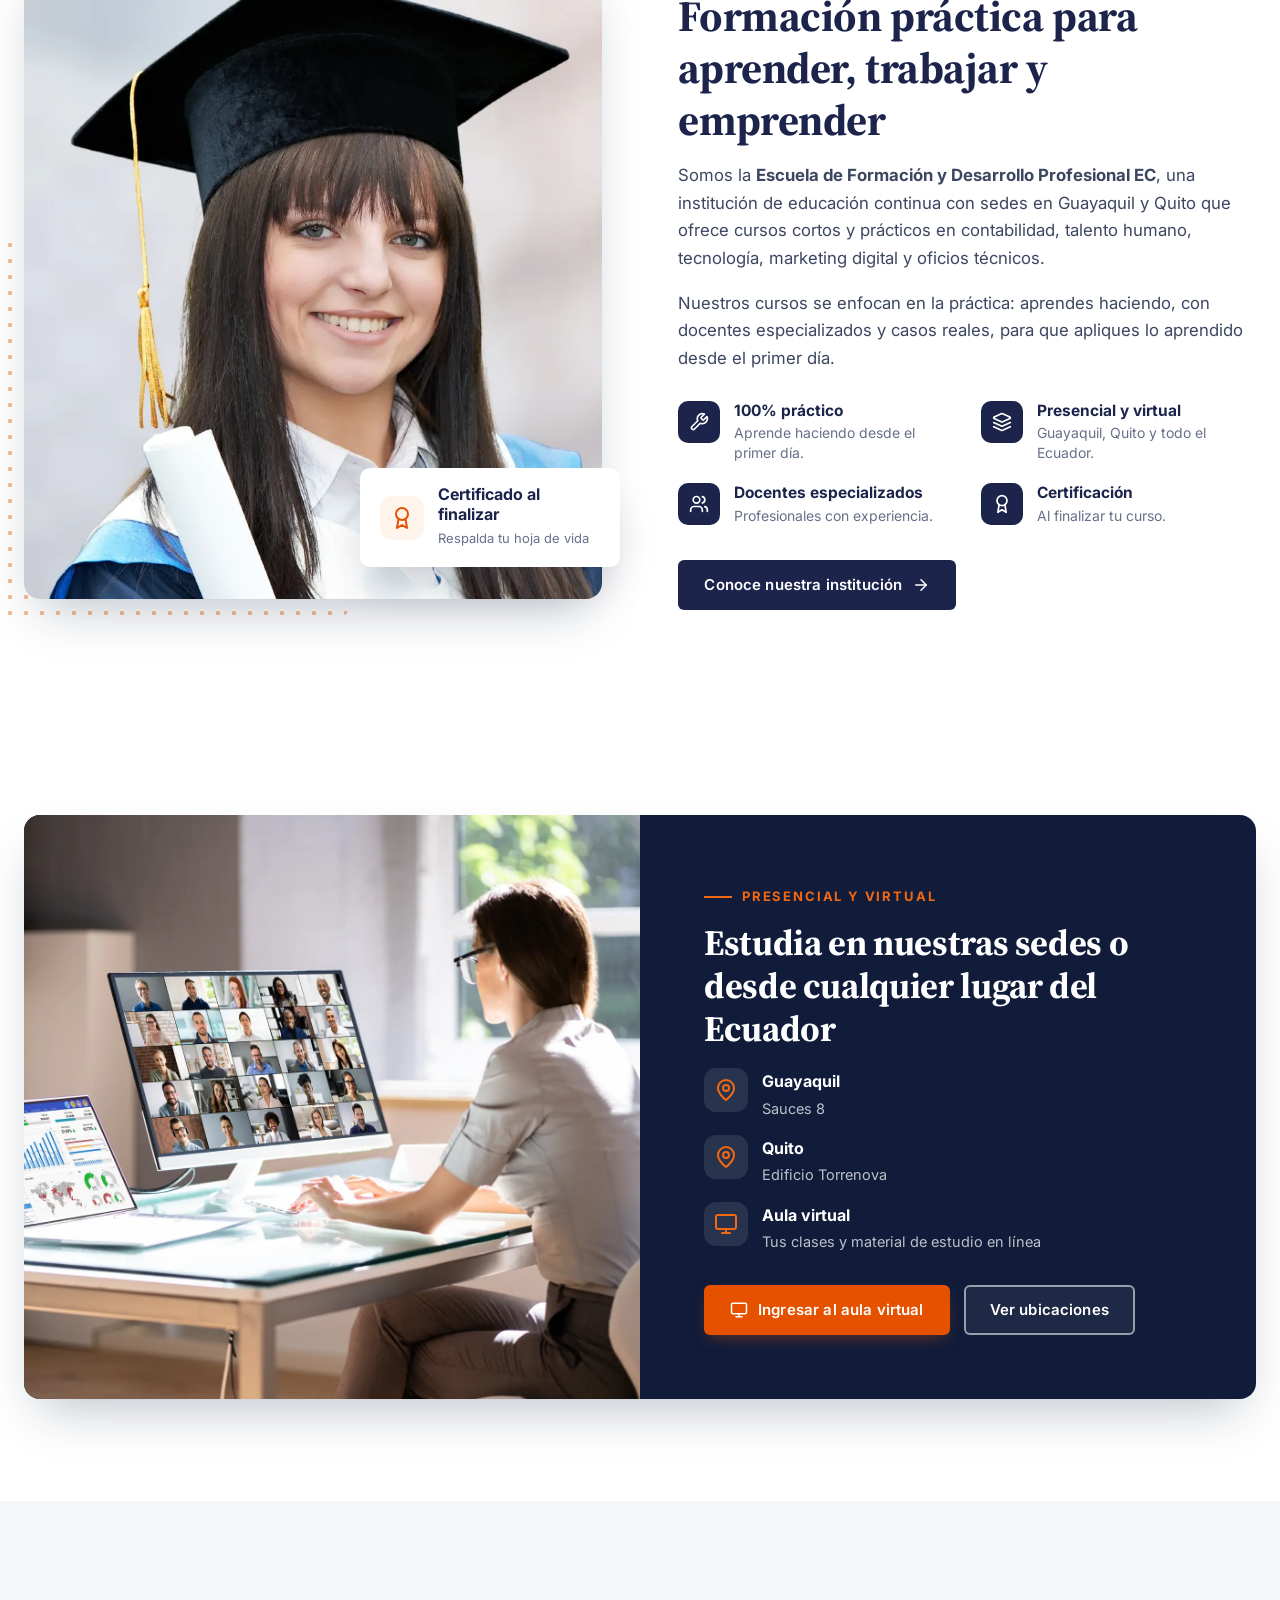
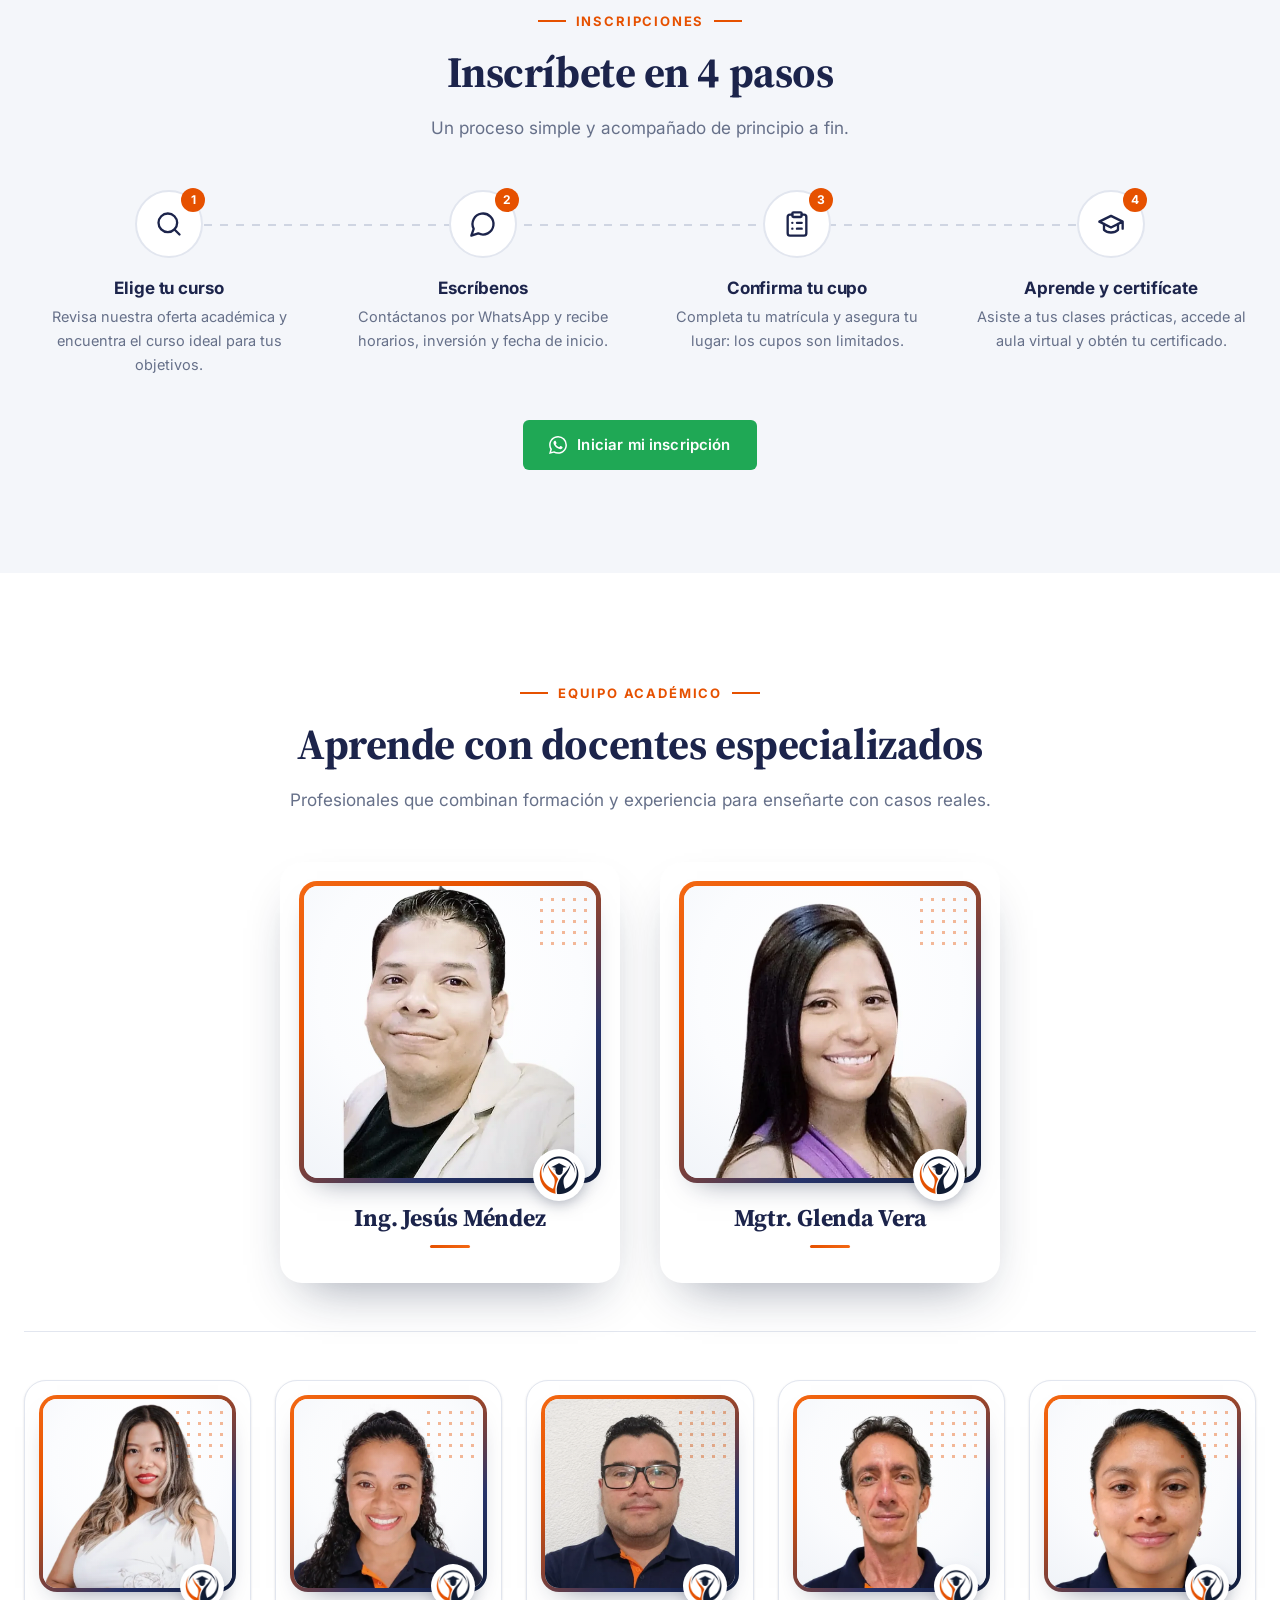
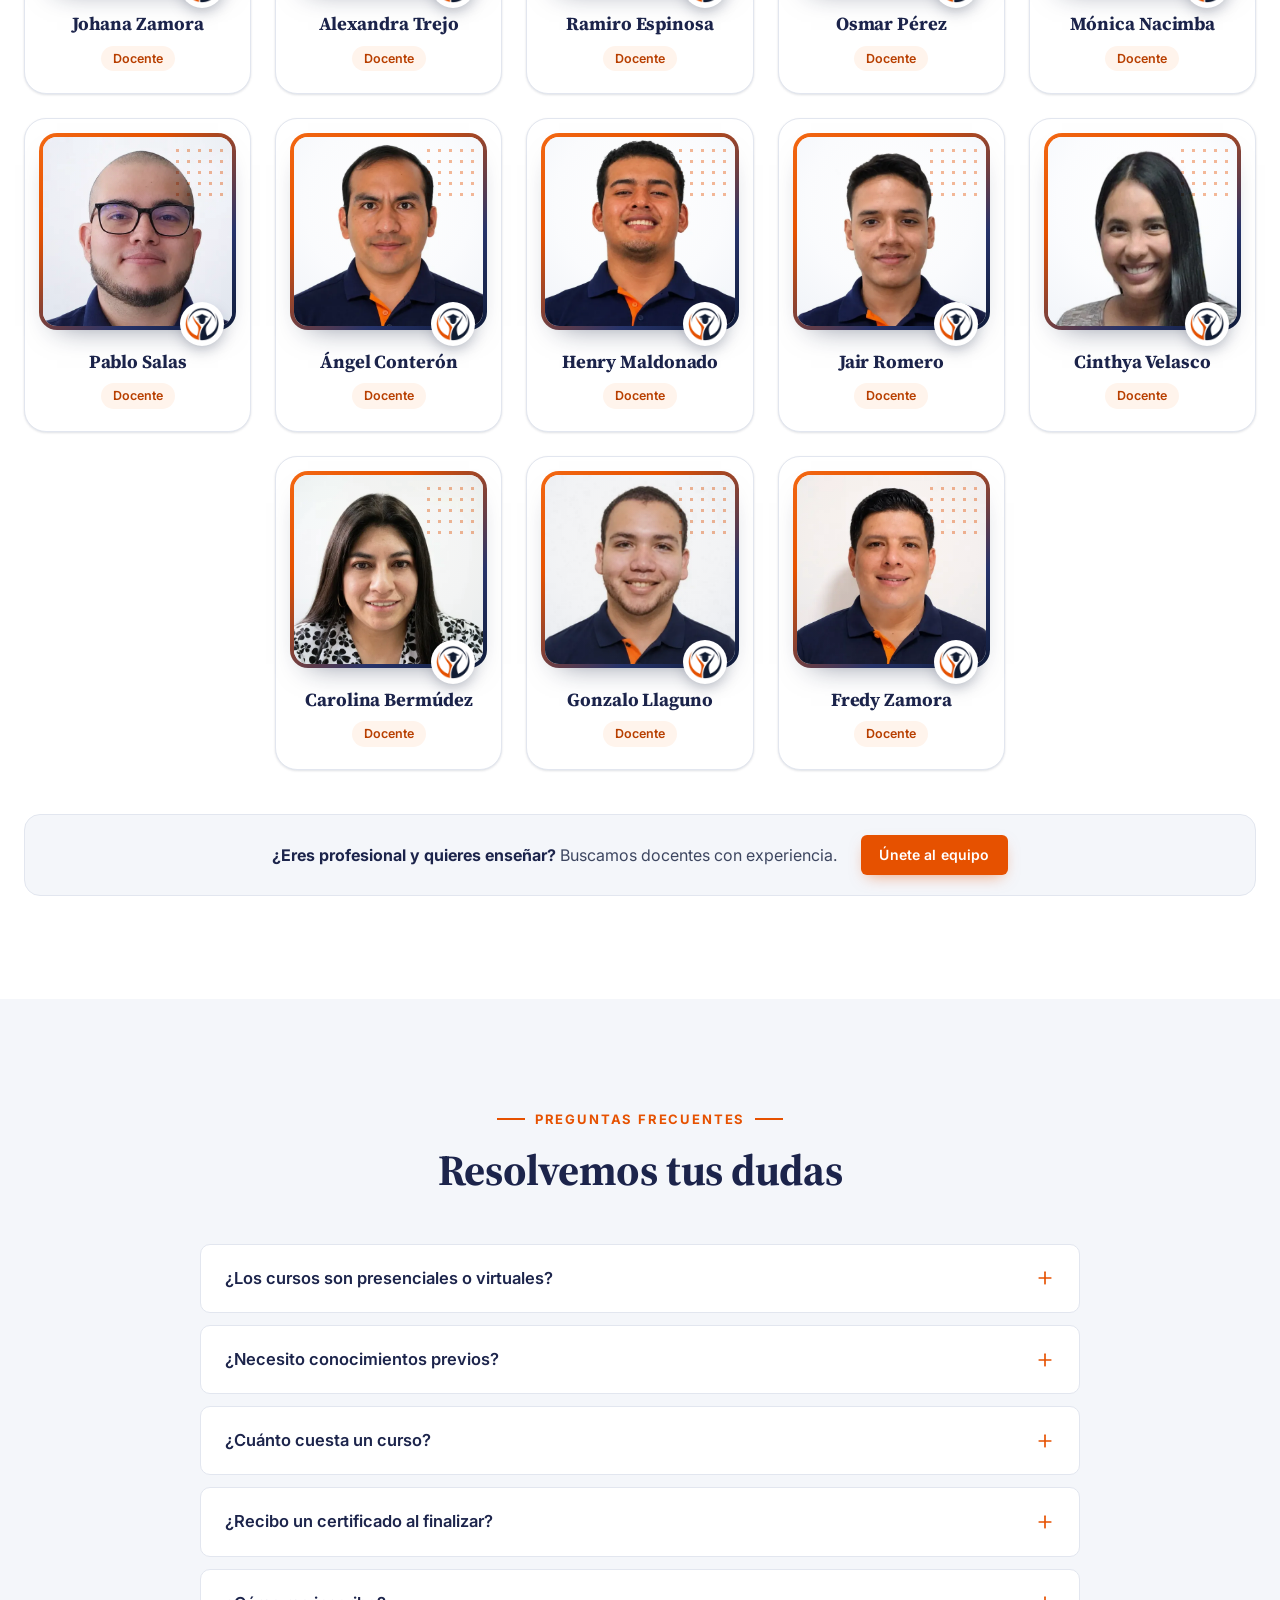
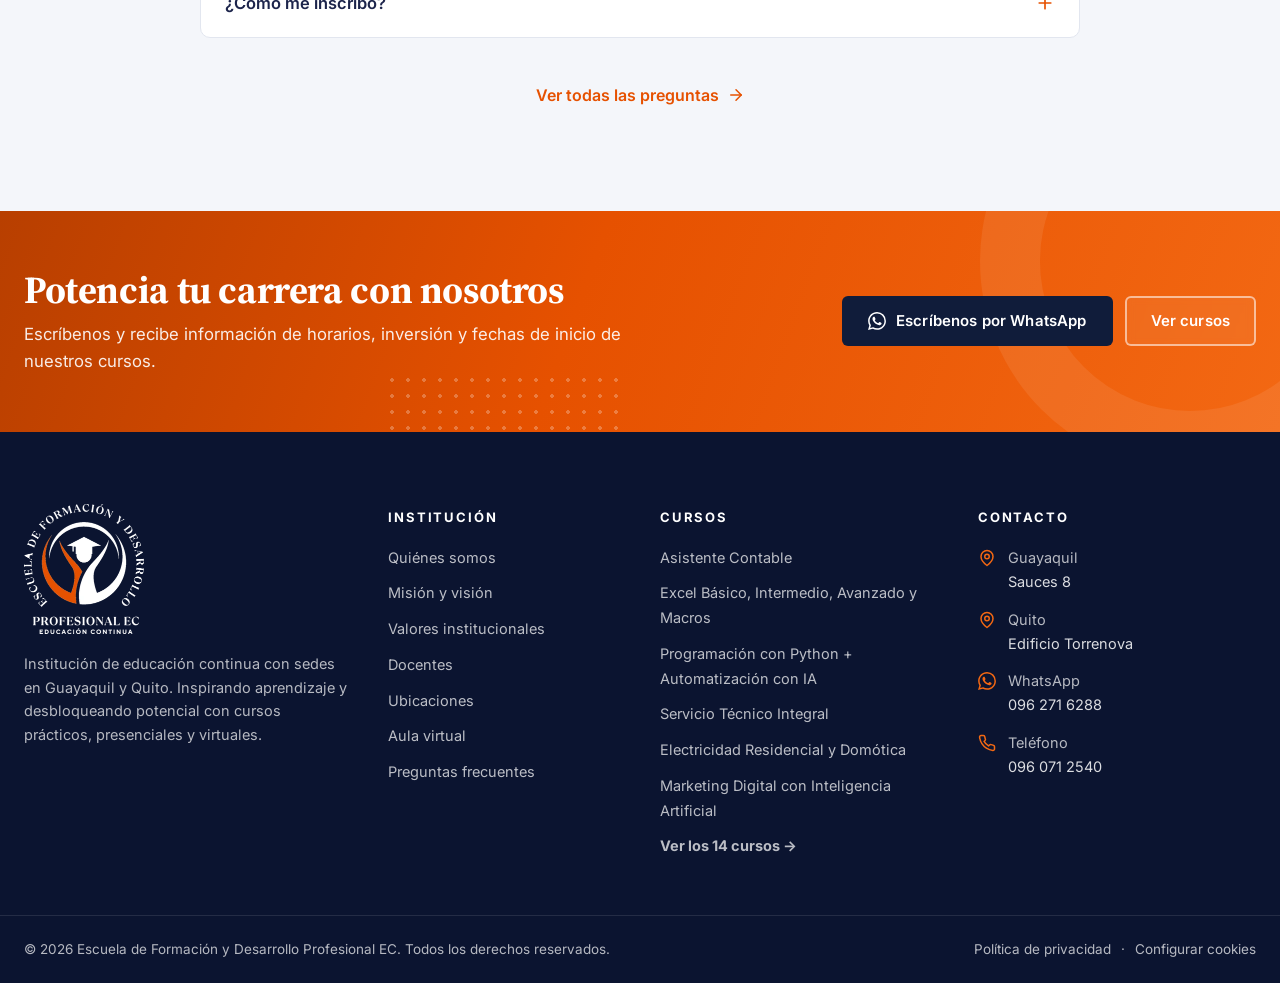
==== commit 02ac85cb: "Mover a Fredy Zamora al final del equipo docente Co-Authored-By: Claude Opus 5.5 <noreply@anthropic." ====
--- a/index.html
+++ b/index.html
@@ -607,87 +607,87 @@
           <p>Docente</p>
         </article><article class="team-card">
           <div class="team-card__photo">
+            <div class="team-card__frame"><img src="assets/img/docente-alexandra-trejo.webp" alt="Retrato de Alexandra Trejo" width="560" height="560" loading="lazy"></div>
+            <span class="team-card__badge" aria-hidden="true"><img src="assets/img/emblema.webp" alt="" width="34" height="34" loading="lazy"></span>
+          </div>
+          <h3>Alexandra Trejo</h3>
+          <p>Docente</p>
+        </article><article class="team-card">
+          <div class="team-card__photo">
+            <div class="team-card__frame"><img src="assets/img/docente-ramiro-espinosa.webp" alt="Retrato de Ramiro Espinosa" width="560" height="560" loading="lazy"></div>
+            <span class="team-card__badge" aria-hidden="true"><img src="assets/img/emblema.webp" alt="" width="34" height="34" loading="lazy"></span>
+          </div>
+          <h3>Ramiro Espinosa</h3>
+          <p>Docente</p>
+        </article><article class="team-card">
+          <div class="team-card__photo">
+            <div class="team-card__frame"><img src="assets/img/docente-osmar-perez.webp" alt="Retrato de Osmar Pérez" width="560" height="560" loading="lazy"></div>
+            <span class="team-card__badge" aria-hidden="true"><img src="assets/img/emblema.webp" alt="" width="34" height="34" loading="lazy"></span>
+          </div>
+          <h3>Osmar Pérez</h3>
+          <p>Docente</p>
+        </article><article class="team-card">
+          <div class="team-card__photo">
+            <div class="team-card__frame"><img src="assets/img/docente-monica-nacimba.webp" alt="Retrato de Mónica Nacimba" width="560" height="560" loading="lazy"></div>
+            <span class="team-card__badge" aria-hidden="true"><img src="assets/img/emblema.webp" alt="" width="34" height="34" loading="lazy"></span>
+          </div>
+          <h3>Mónica Nacimba</h3>
+          <p>Docente</p>
+        </article><article class="team-card">
+          <div class="team-card__photo">
+            <div class="team-card__frame"><img src="assets/img/docente-pablo-salas.webp" alt="Retrato de Pablo Salas" width="560" height="560" loading="lazy"></div>
+            <span class="team-card__badge" aria-hidden="true"><img src="assets/img/emblema.webp" alt="" width="34" height="34" loading="lazy"></span>
+          </div>
+          <h3>Pablo Salas</h3>
+          <p>Docente</p>
+        </article><article class="team-card">
+          <div class="team-card__photo">
+            <div class="team-card__frame"><img src="assets/img/docente-angel-conteron.webp" alt="Retrato de Ángel Conterón" width="560" height="560" loading="lazy"></div>
+            <span class="team-card__badge" aria-hidden="true"><img src="assets/img/emblema.webp" alt="" width="34" height="34" loading="lazy"></span>
+          </div>
+          <h3>Ángel Conterón</h3>
+          <p>Docente</p>
+        </article><article class="team-card">
+          <div class="team-card__photo">
+            <div class="team-card__frame"><img src="assets/img/docente-henry-maldonado.webp" alt="Retrato de Henry Maldonado" width="560" height="560" loading="lazy"></div>
+            <span class="team-card__badge" aria-hidden="true"><img src="assets/img/emblema.webp" alt="" width="34" height="34" loading="lazy"></span>
+          </div>
+          <h3>Henry Maldonado</h3>
+          <p>Docente</p>
+        </article><article class="team-card">
+          <div class="team-card__photo">
+            <div class="team-card__frame"><img src="assets/img/docente-jair-romero.webp" alt="Retrato de Jair Romero" width="560" height="560" loading="lazy"></div>
+            <span class="team-card__badge" aria-hidden="true"><img src="assets/img/emblema.webp" alt="" width="34" height="34" loading="lazy"></span>
+          </div>
+          <h3>Jair Romero</h3>
+          <p>Docente</p>
+        </article><article class="team-card">
+          <div class="team-card__photo">
+            <div class="team-card__frame"><img src="assets/img/docente-cinthya-velasco.webp" alt="Retrato de Cinthya Velasco" width="560" height="560" loading="lazy"></div>
+            <span class="team-card__badge" aria-hidden="true"><img src="assets/img/emblema.webp" alt="" width="34" height="34" loading="lazy"></span>
+          </div>
+          <h3>Cinthya Velasco</h3>
+          <p>Docente</p>
+        </article><article class="team-card">
+          <div class="team-card__photo">
+            <div class="team-card__frame"><img src="assets/img/docente-carolina-bermudez.webp" alt="Retrato de Carolina Bermúdez" width="560" height="560" loading="lazy"></div>
+            <span class="team-card__badge" aria-hidden="true"><img src="assets/img/emblema.webp" alt="" width="34" height="34" loading="lazy"></span>
+          </div>
+          <h3>Carolina Bermúdez</h3>
+          <p>Docente</p>
+        </article><article class="team-card">
+          <div class="team-card__photo">
+            <div class="team-card__frame"><img src="assets/img/docente-gonzalo-llaguno.webp" alt="Retrato de Gonzalo Llaguno" width="560" height="560" loading="lazy"></div>
+            <span class="team-card__badge" aria-hidden="true"><img src="assets/img/emblema.webp" alt="" width="34" height="34" loading="lazy"></span>
+          </div>
+          <h3>Gonzalo Llaguno</h3>
+          <p>Docente</p>
+        </article><article class="team-card">
+          <div class="team-card__photo">
             <div class="team-card__frame"><img src="assets/img/docente-fredy-zamora.webp" alt="Retrato de Fredy Zamora" width="560" height="560" loading="lazy"></div>
             <span class="team-card__badge" aria-hidden="true"><img src="assets/img/emblema.webp" alt="" width="34" height="34" loading="lazy"></span>
           </div>
           <h3>Fredy Zamora</h3>
-          <p>Docente</p>
-        </article><article class="team-card">
-          <div class="team-card__photo">
-            <div class="team-card__frame"><img src="assets/img/docente-alexandra-trejo.webp" alt="Retrato de Alexandra Trejo" width="560" height="560" loading="lazy"></div>
-            <span class="team-card__badge" aria-hidden="true"><img src="assets/img/emblema.webp" alt="" width="34" height="34" loading="lazy"></span>
-          </div>
-          <h3>Alexandra Trejo</h3>
-          <p>Docente</p>
-        </article><article class="team-card">
-          <div class="team-card__photo">
-            <div class="team-card__frame"><img src="assets/img/docente-ramiro-espinosa.webp" alt="Retrato de Ramiro Espinosa" width="560" height="560" loading="lazy"></div>
-            <span class="team-card__badge" aria-hidden="true"><img src="assets/img/emblema.webp" alt="" width="34" height="34" loading="lazy"></span>
-          </div>
-          <h3>Ramiro Espinosa</h3>
-          <p>Docente</p>
-        </article><article class="team-card">
-          <div class="team-card__photo">
-            <div class="team-card__frame"><img src="assets/img/docente-osmar-perez.webp" alt="Retrato de Osmar Pérez" width="560" height="560" loading="lazy"></div>
-            <span class="team-card__badge" aria-hidden="true"><img src="assets/img/emblema.webp" alt="" width="34" height="34" loading="lazy"></span>
-          </div>
-          <h3>Osmar Pérez</h3>
-          <p>Docente</p>
-        </article><article class="team-card">
-          <div class="team-card__photo">
-            <div class="team-card__frame"><img src="assets/img/docente-monica-nacimba.webp" alt="Retrato de Mónica Nacimba" width="560" height="560" loading="lazy"></div>
-            <span class="team-card__badge" aria-hidden="true"><img src="assets/img/emblema.webp" alt="" width="34" height="34" loading="lazy"></span>
-          </div>
-          <h3>Mónica Nacimba</h3>
-          <p>Docente</p>
-        </article><article class="team-card">
-          <div class="team-card__photo">
-            <div class="team-card__frame"><img src="assets/img/docente-pablo-salas.webp" alt="Retrato de Pablo Salas" width="560" height="560" loading="lazy"></div>
-            <span class="team-card__badge" aria-hidden="true"><img src="assets/img/emblema.webp" alt="" width="34" height="34" loading="lazy"></span>
-          </div>
-          <h3>Pablo Salas</h3>
-          <p>Docente</p>
-        </article><article class="team-card">
-          <div class="team-card__photo">
-            <div class="team-card__frame"><img src="assets/img/docente-angel-conteron.webp" alt="Retrato de Ángel Conterón" width="560" height="560" loading="lazy"></div>
-            <span class="team-card__badge" aria-hidden="true"><img src="assets/img/emblema.webp" alt="" width="34" height="34" loading="lazy"></span>
-          </div>
-          <h3>Ángel Conterón</h3>
-          <p>Docente</p>
-        </article><article class="team-card">
-          <div class="team-card__photo">
-            <div class="team-card__frame"><img src="assets/img/docente-henry-maldonado.webp" alt="Retrato de Henry Maldonado" width="560" height="560" loading="lazy"></div>
-            <span class="team-card__badge" aria-hidden="true"><img src="assets/img/emblema.webp" alt="" width="34" height="34" loading="lazy"></span>
-          </div>
-          <h3>Henry Maldonado</h3>
-          <p>Docente</p>
-        </article><article class="team-card">
-          <div class="team-card__photo">
-            <div class="team-card__frame"><img src="assets/img/docente-jair-romero.webp" alt="Retrato de Jair Romero" width="560" height="560" loading="lazy"></div>
-            <span class="team-card__badge" aria-hidden="true"><img src="assets/img/emblema.webp" alt="" width="34" height="34" loading="lazy"></span>
-          </div>
-          <h3>Jair Romero</h3>
-          <p>Docente</p>
-        </article><article class="team-card">
-          <div class="team-card__photo">
-            <div class="team-card__frame"><img src="assets/img/docente-cinthya-velasco.webp" alt="Retrato de Cinthya Velasco" width="560" height="560" loading="lazy"></div>
-            <span class="team-card__badge" aria-hidden="true"><img src="assets/img/emblema.webp" alt="" width="34" height="34" loading="lazy"></span>
-          </div>
-          <h3>Cinthya Velasco</h3>
-          <p>Docente</p>
-        </article><article class="team-card">
-          <div class="team-card__photo">
-            <div class="team-card__frame"><img src="assets/img/docente-carolina-bermudez.webp" alt="Retrato de Carolina Bermúdez" width="560" height="560" loading="lazy"></div>
-            <span class="team-card__badge" aria-hidden="true"><img src="assets/img/emblema.webp" alt="" width="34" height="34" loading="lazy"></span>
-          </div>
-          <h3>Carolina Bermúdez</h3>
-          <p>Docente</p>
-        </article><article class="team-card">
-          <div class="team-card__photo">
-            <div class="team-card__frame"><img src="assets/img/docente-gonzalo-llaguno.webp" alt="Retrato de Gonzalo Llaguno" width="560" height="560" loading="lazy"></div>
-            <span class="team-card__badge" aria-hidden="true"><img src="assets/img/emblema.webp" alt="" width="34" height="34" loading="lazy"></span>
-          </div>
-          <h3>Gonzalo Llaguno</h3>
           <p>Docente</p>
         </article></div>
     <div class="team-join reveal"><p><strong>¿Eres profesional y quieres enseñar?</strong> Buscamos docentes con experiencia.</p><a class="btn btn--primary btn--sm" href="https://wa.me/593962716288?text=Hola%2C%20me%20interesa%20formar%20parte%20del%20equipo%20docente." target="_blank" rel="noopener">Únete al equipo</a></div>
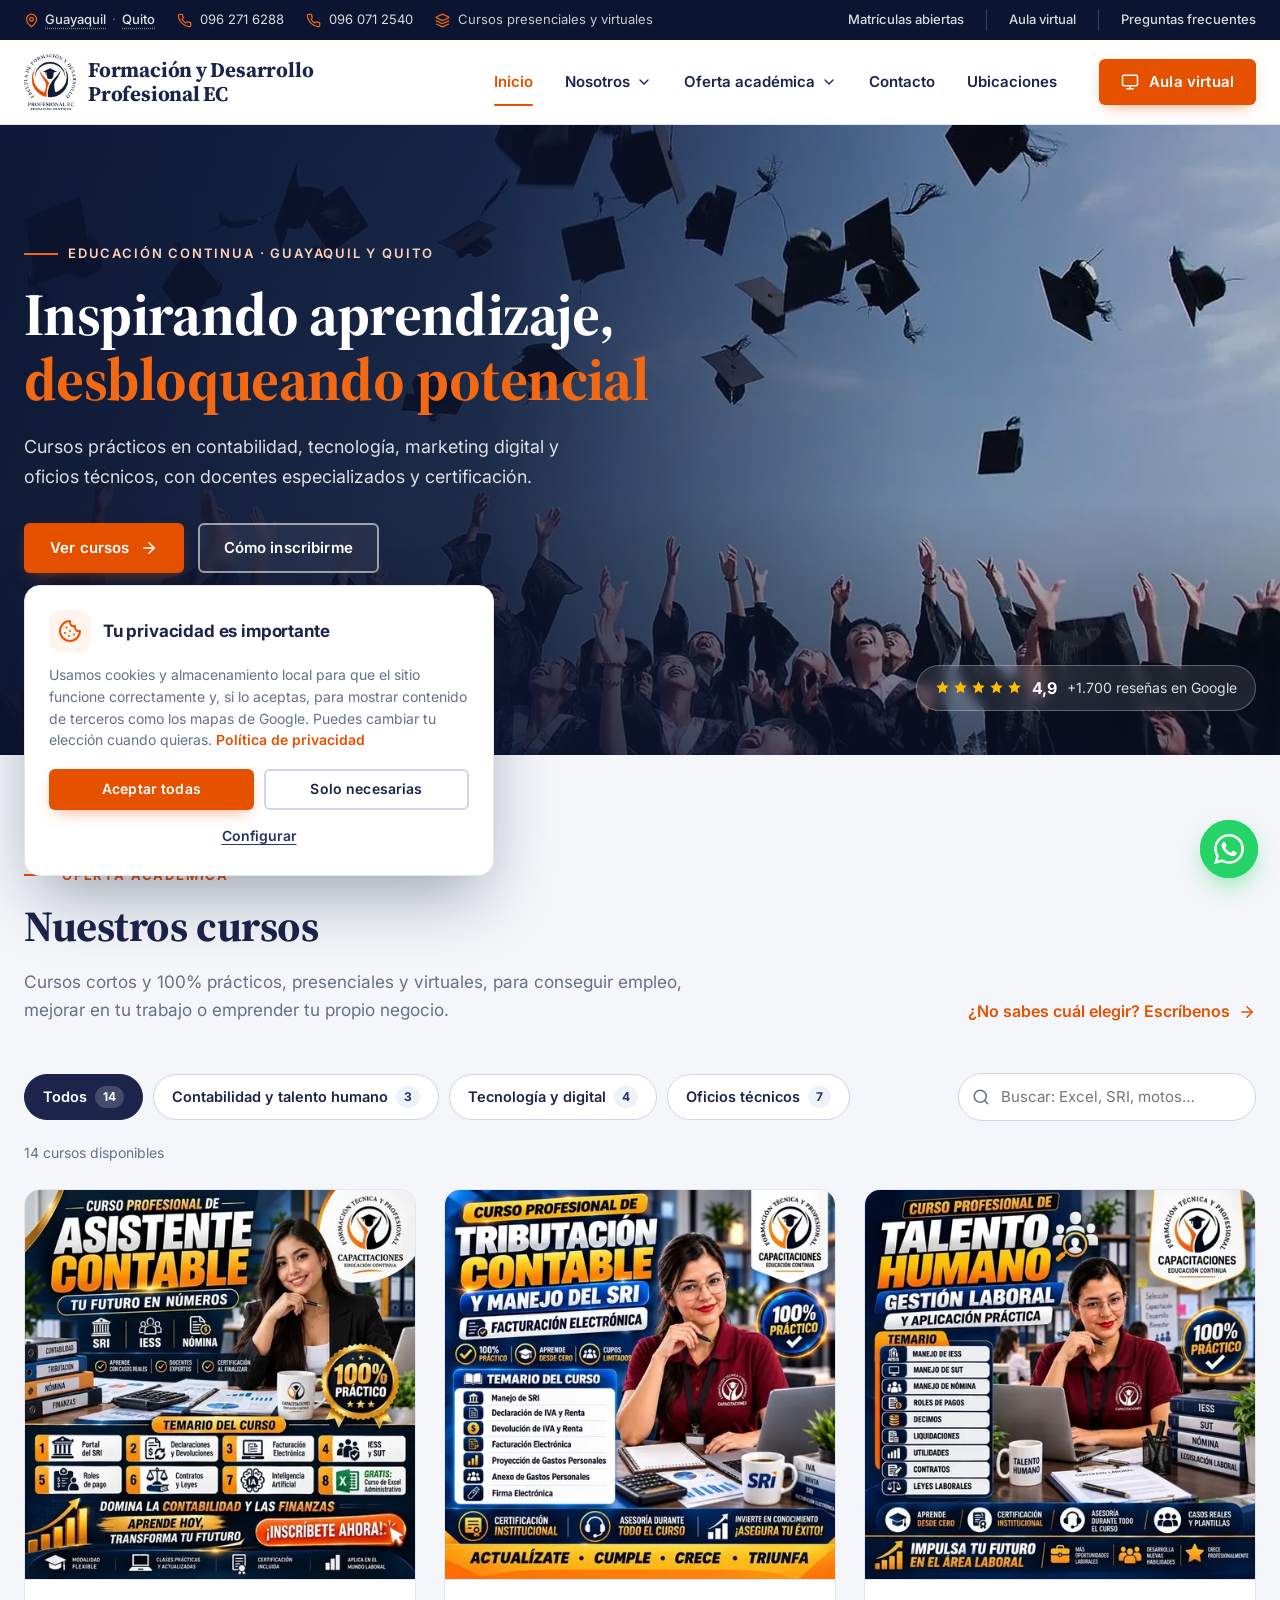
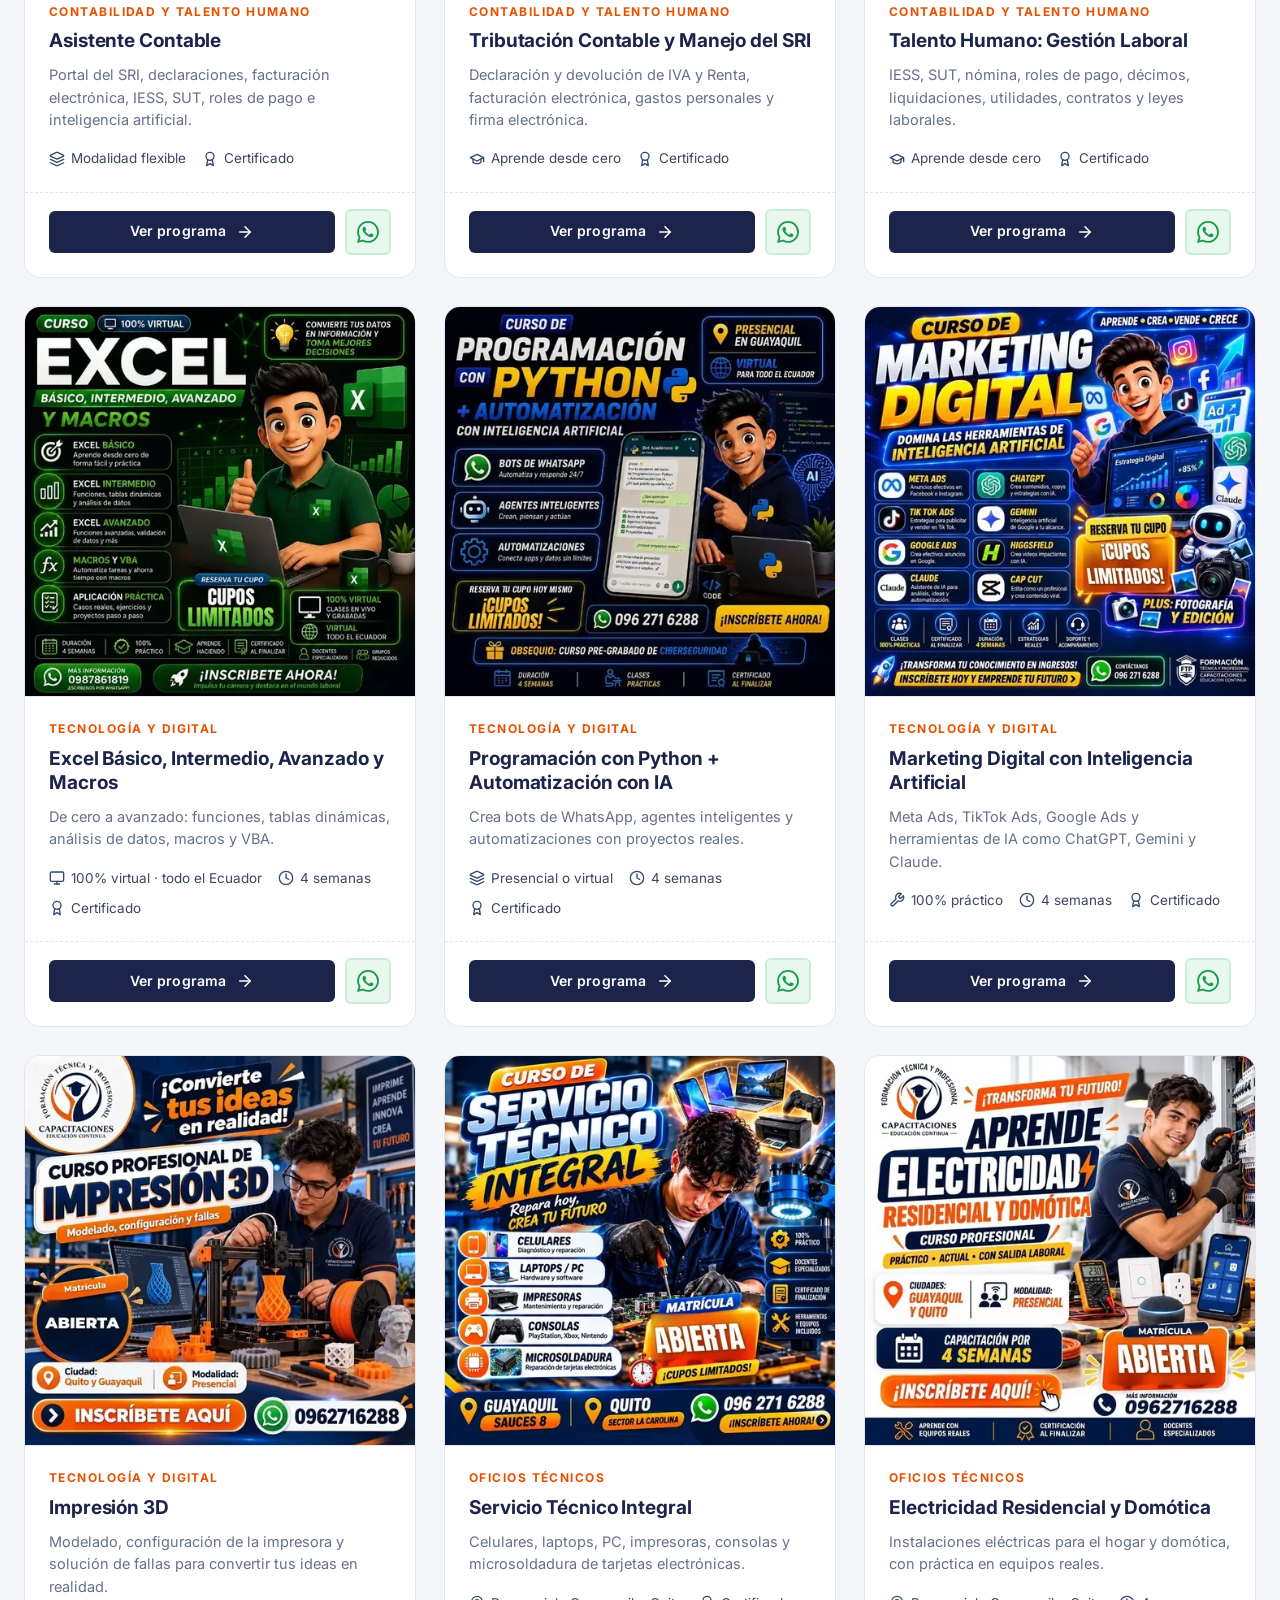
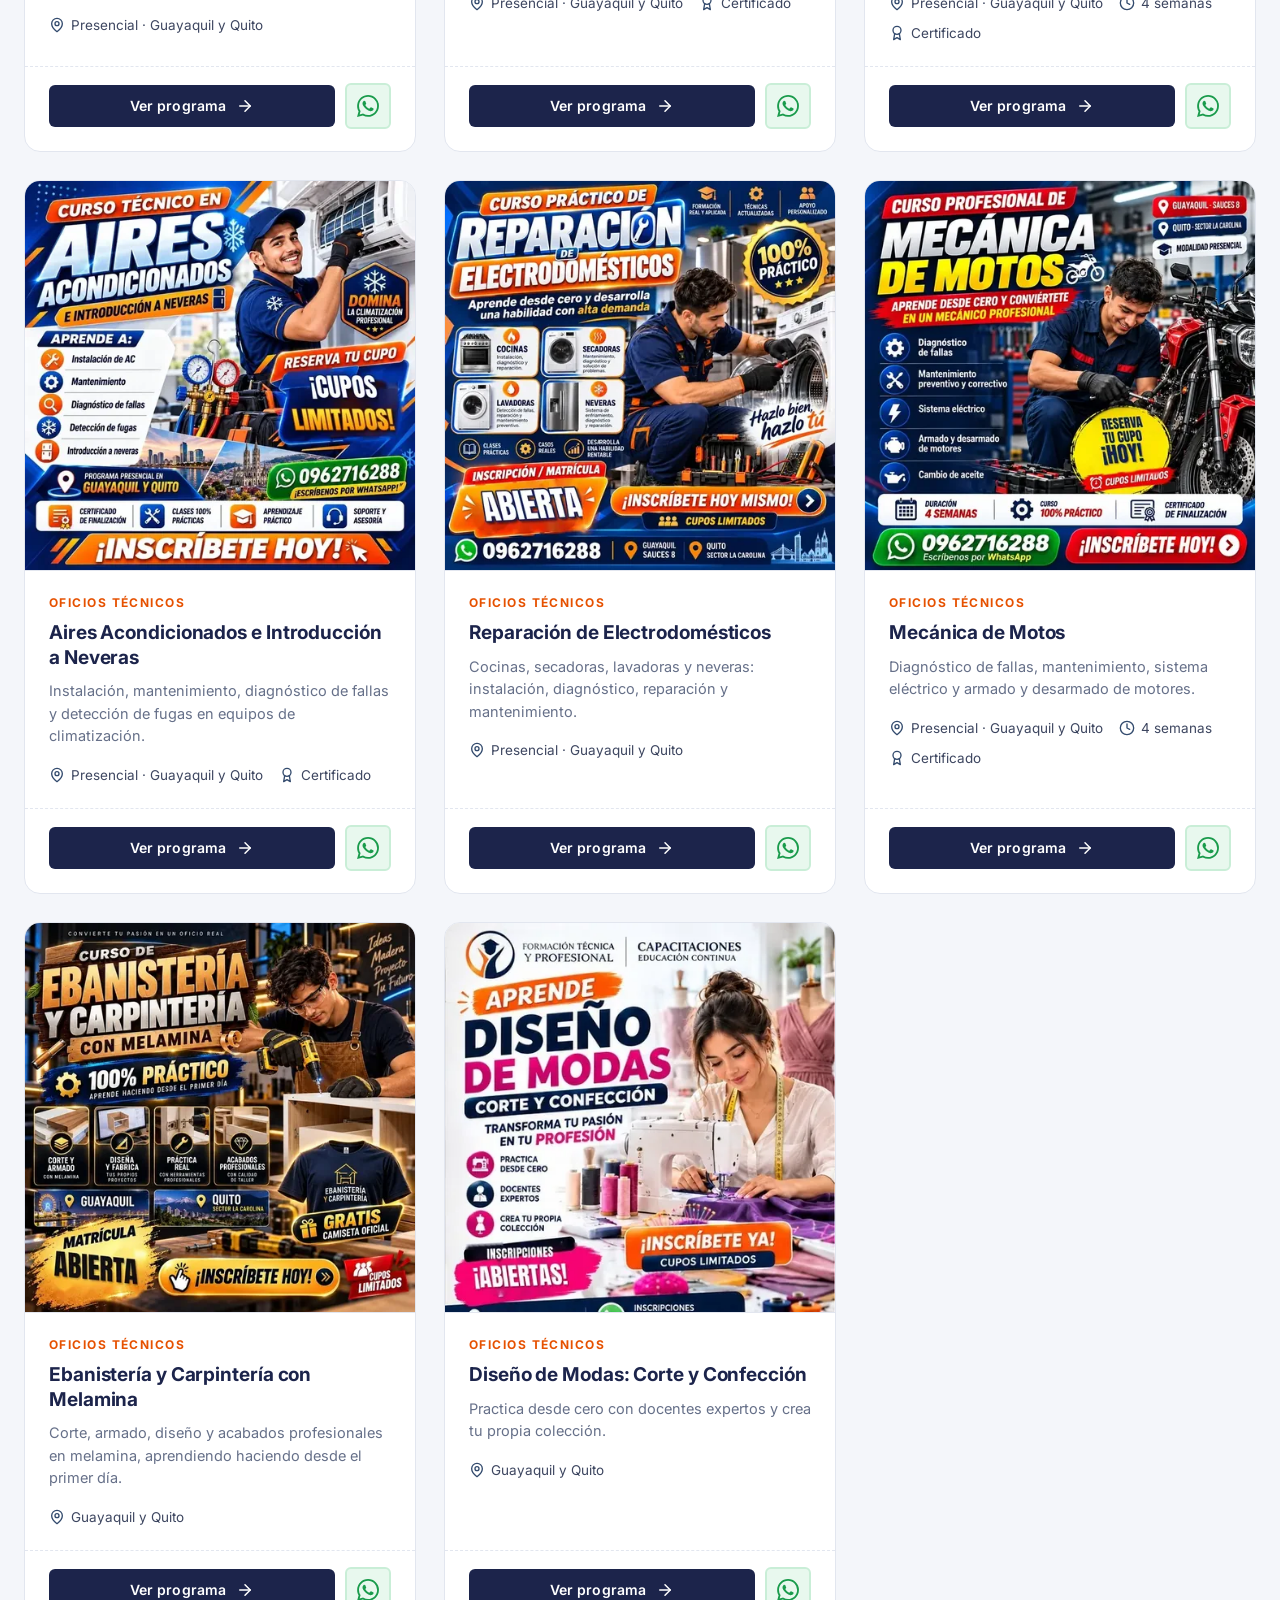
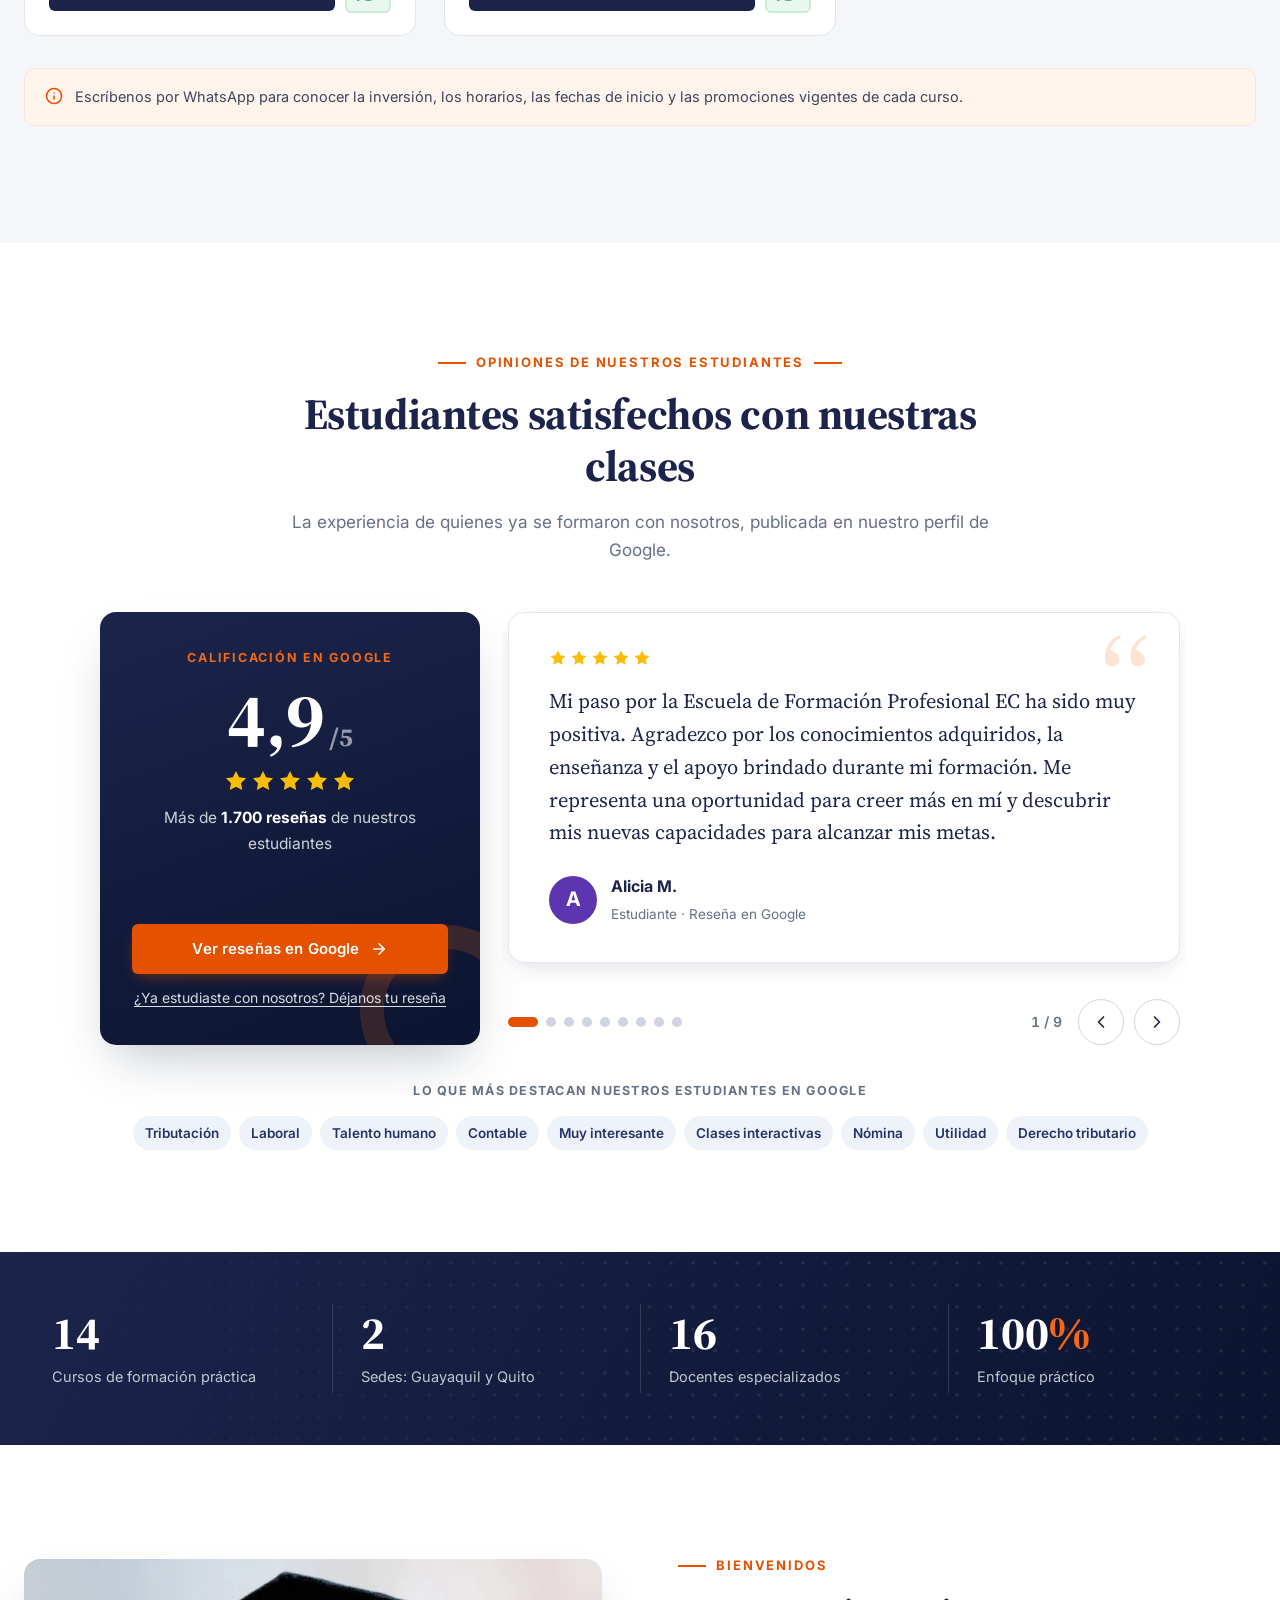
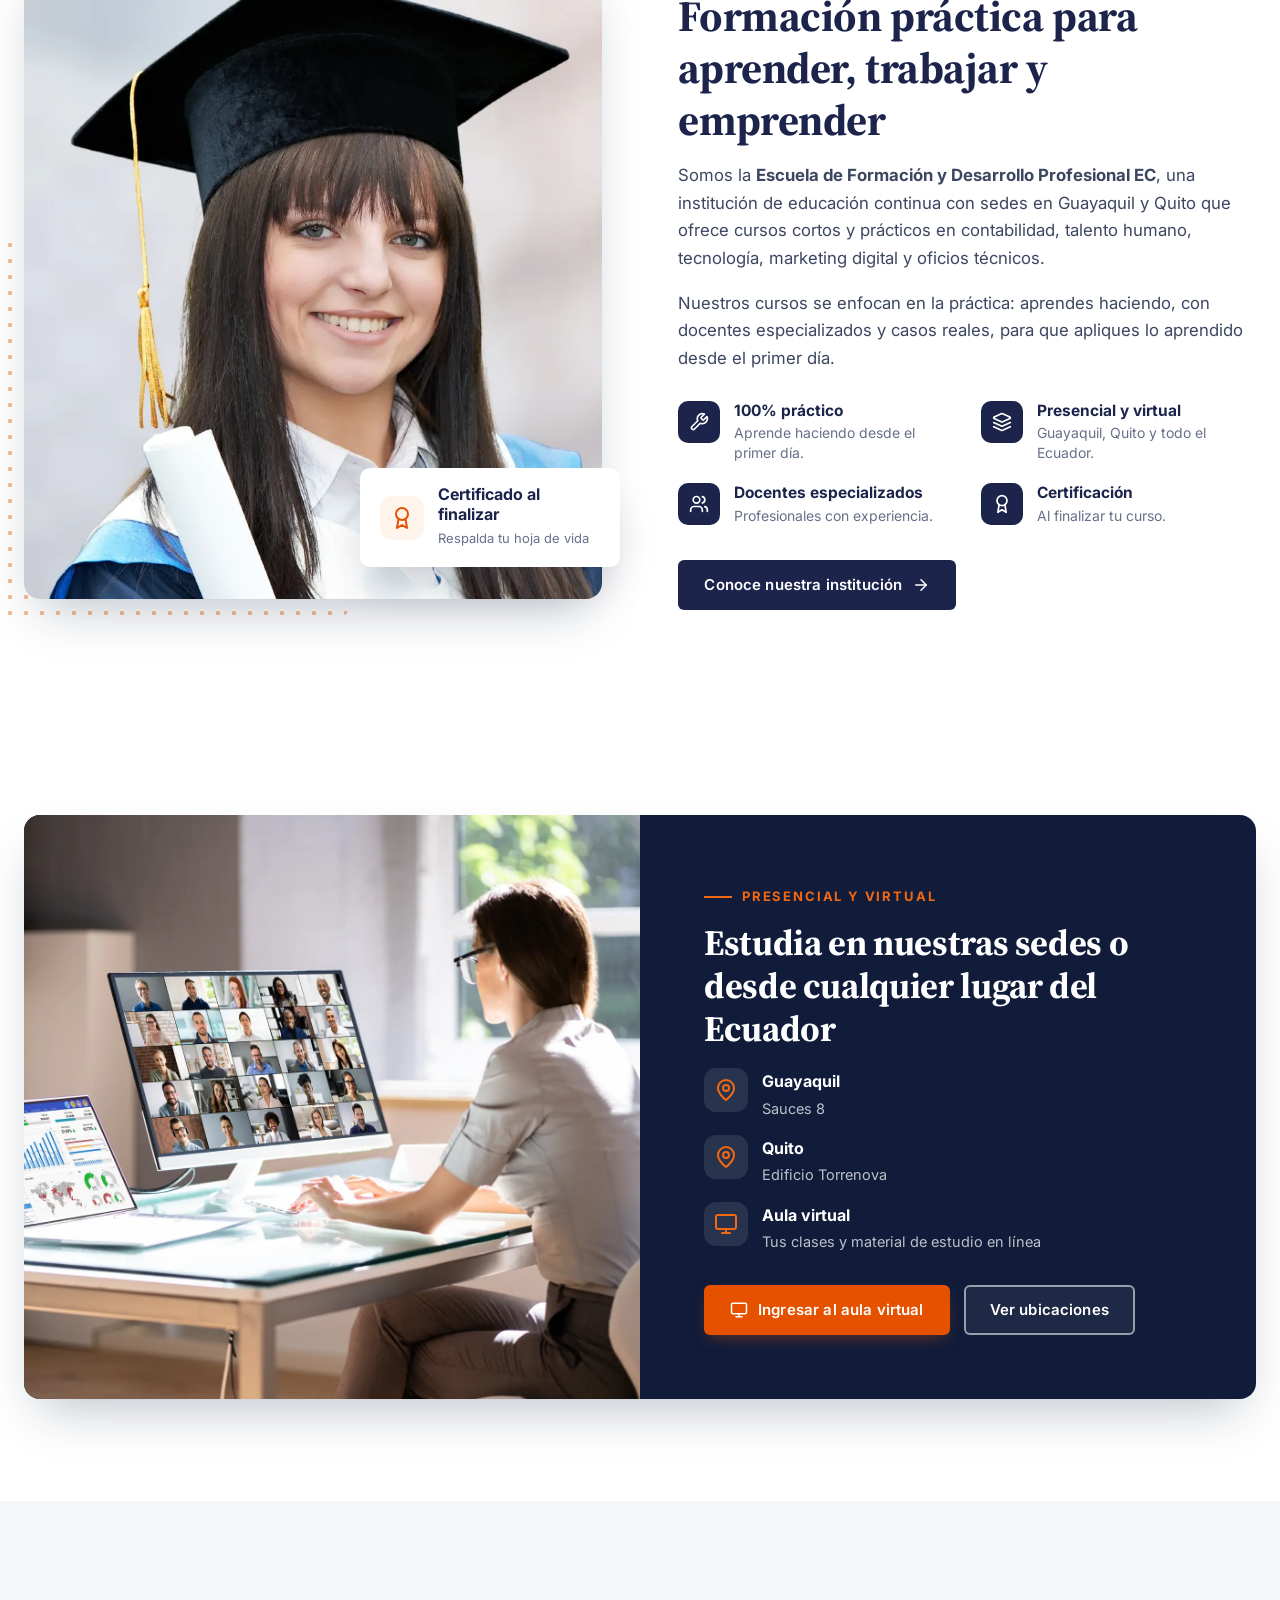
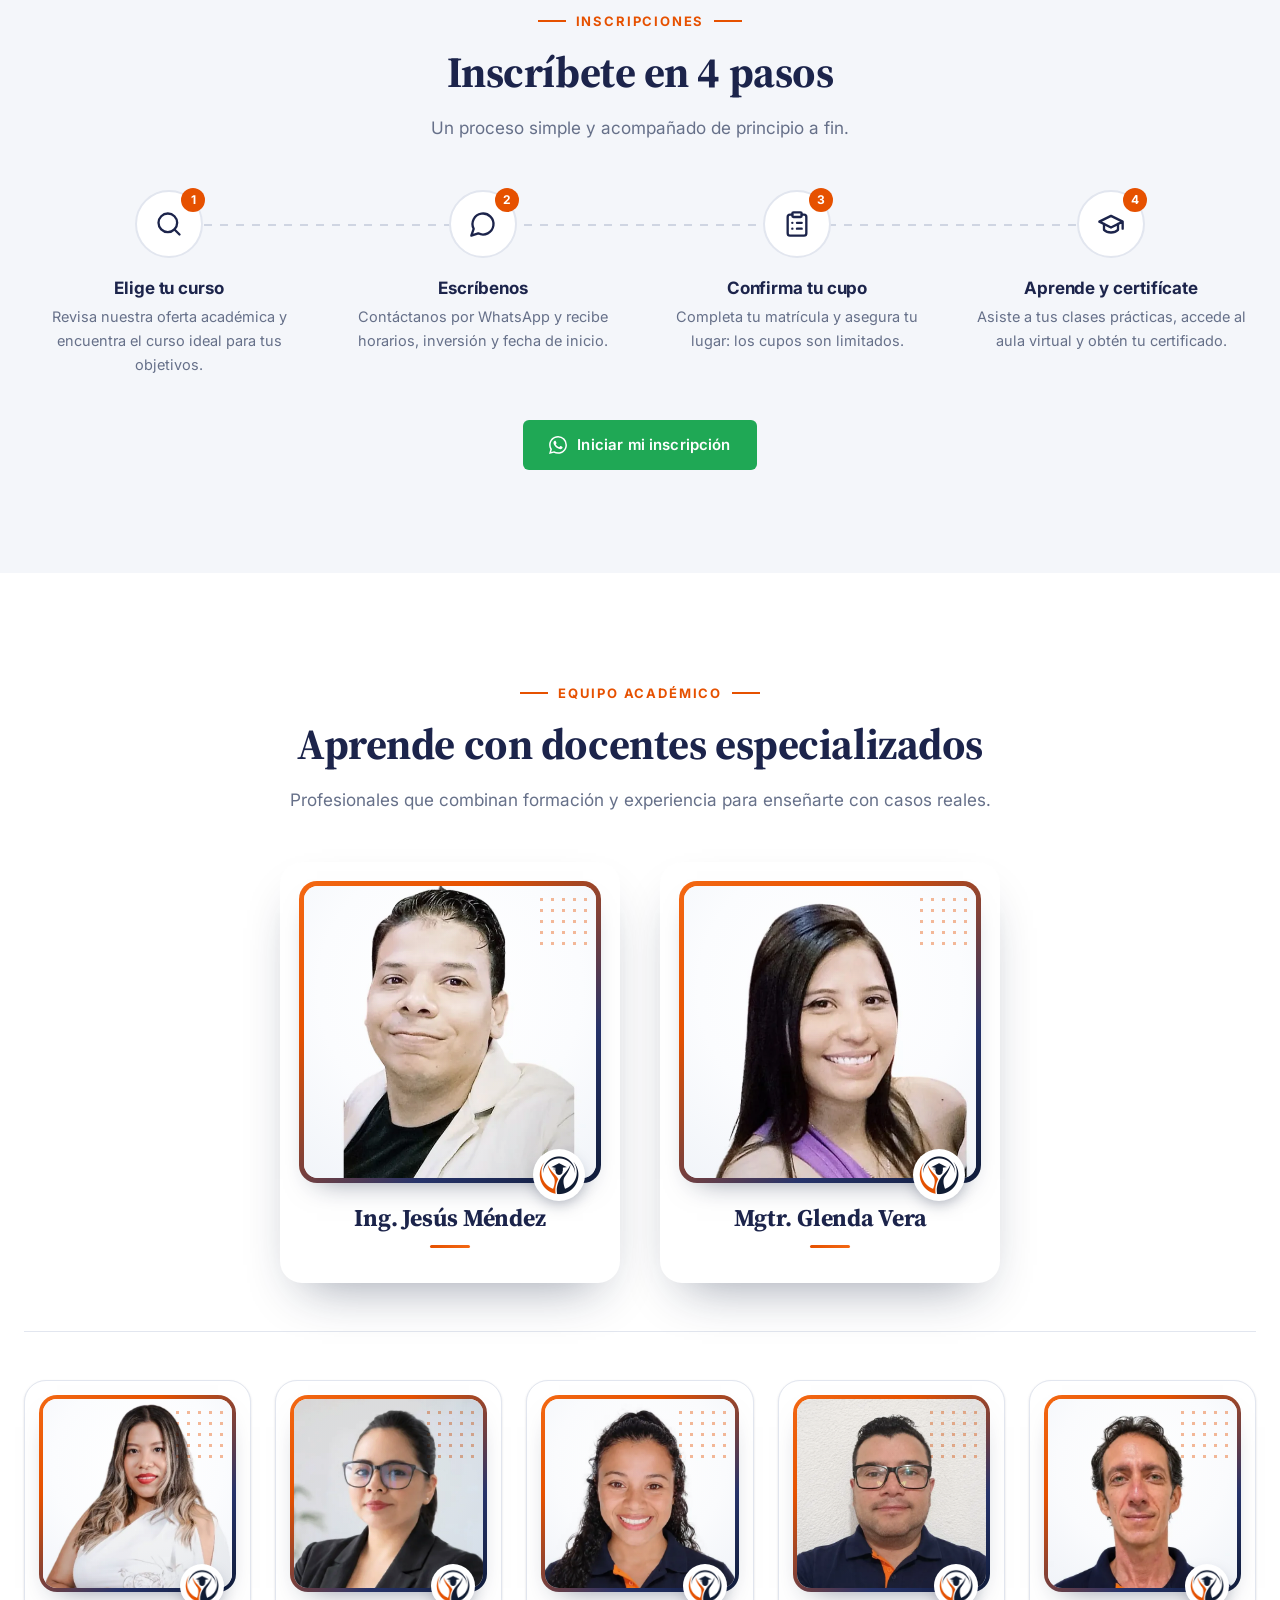
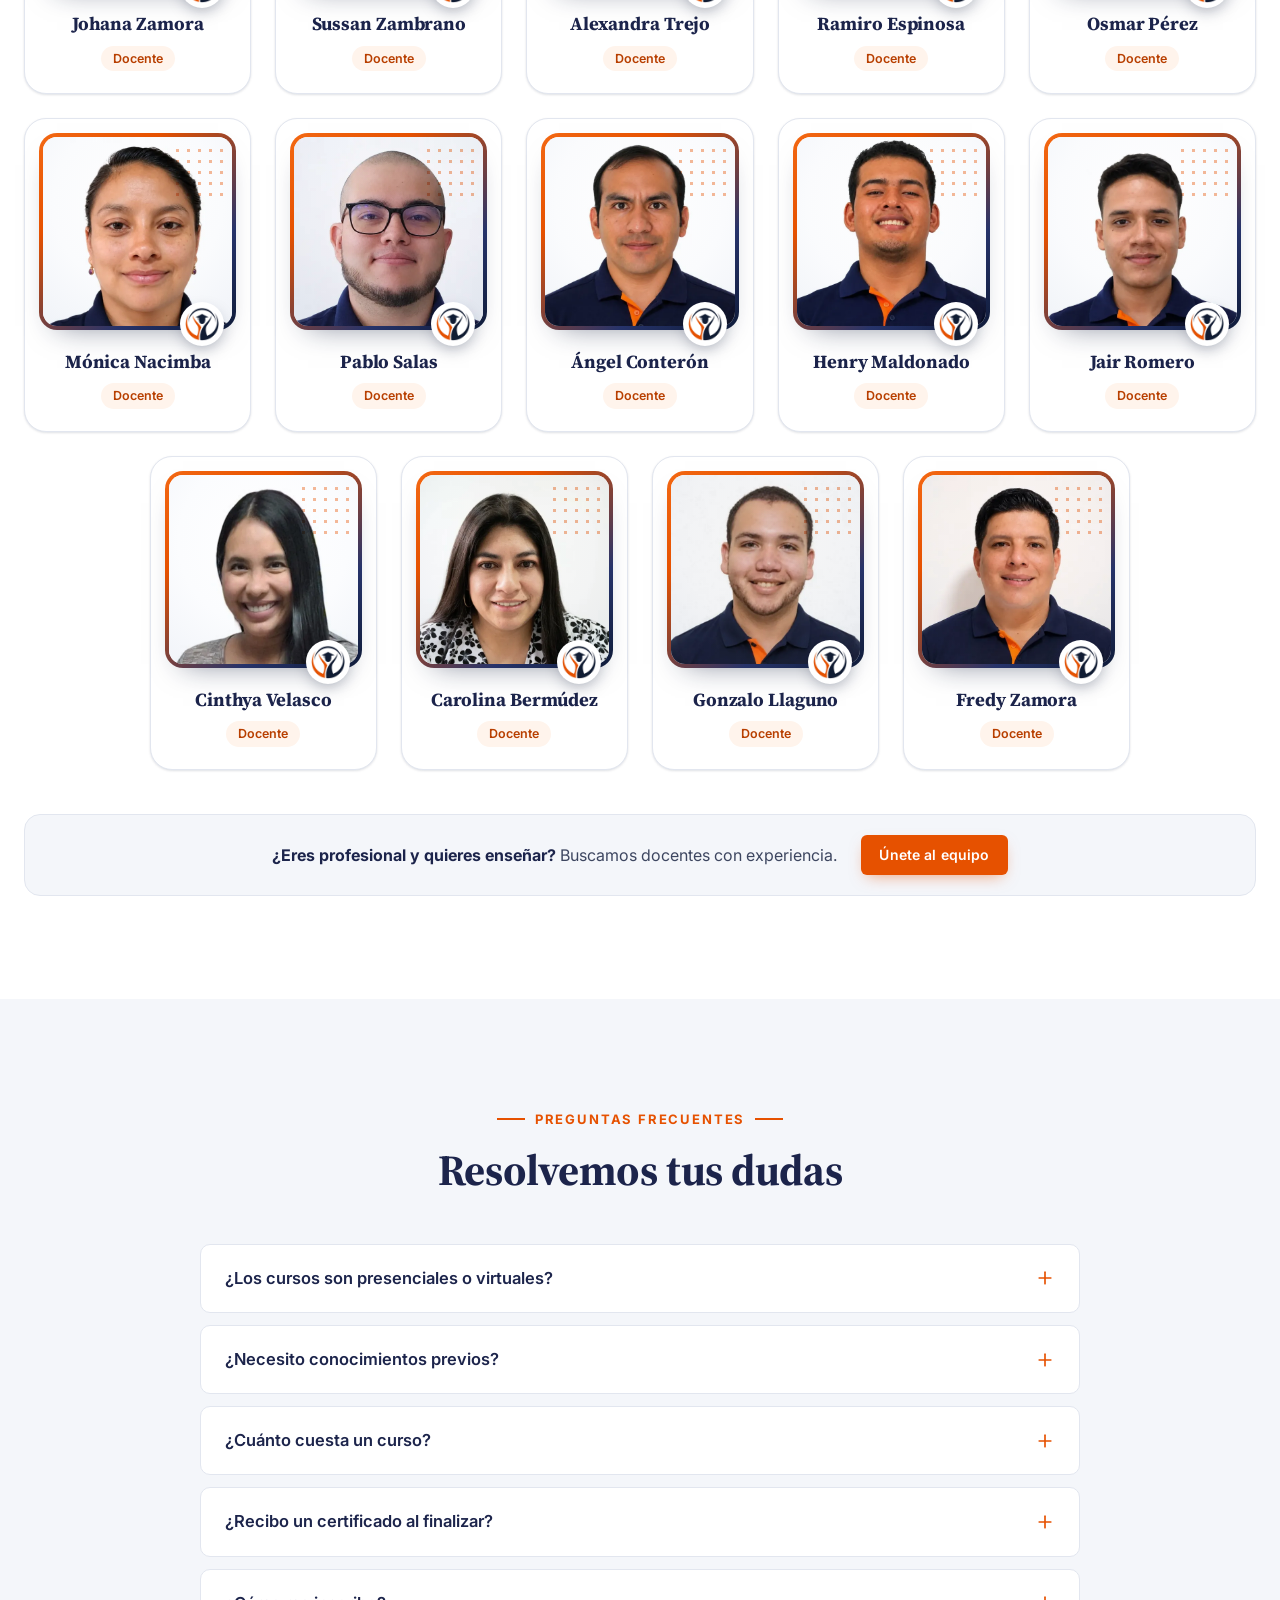
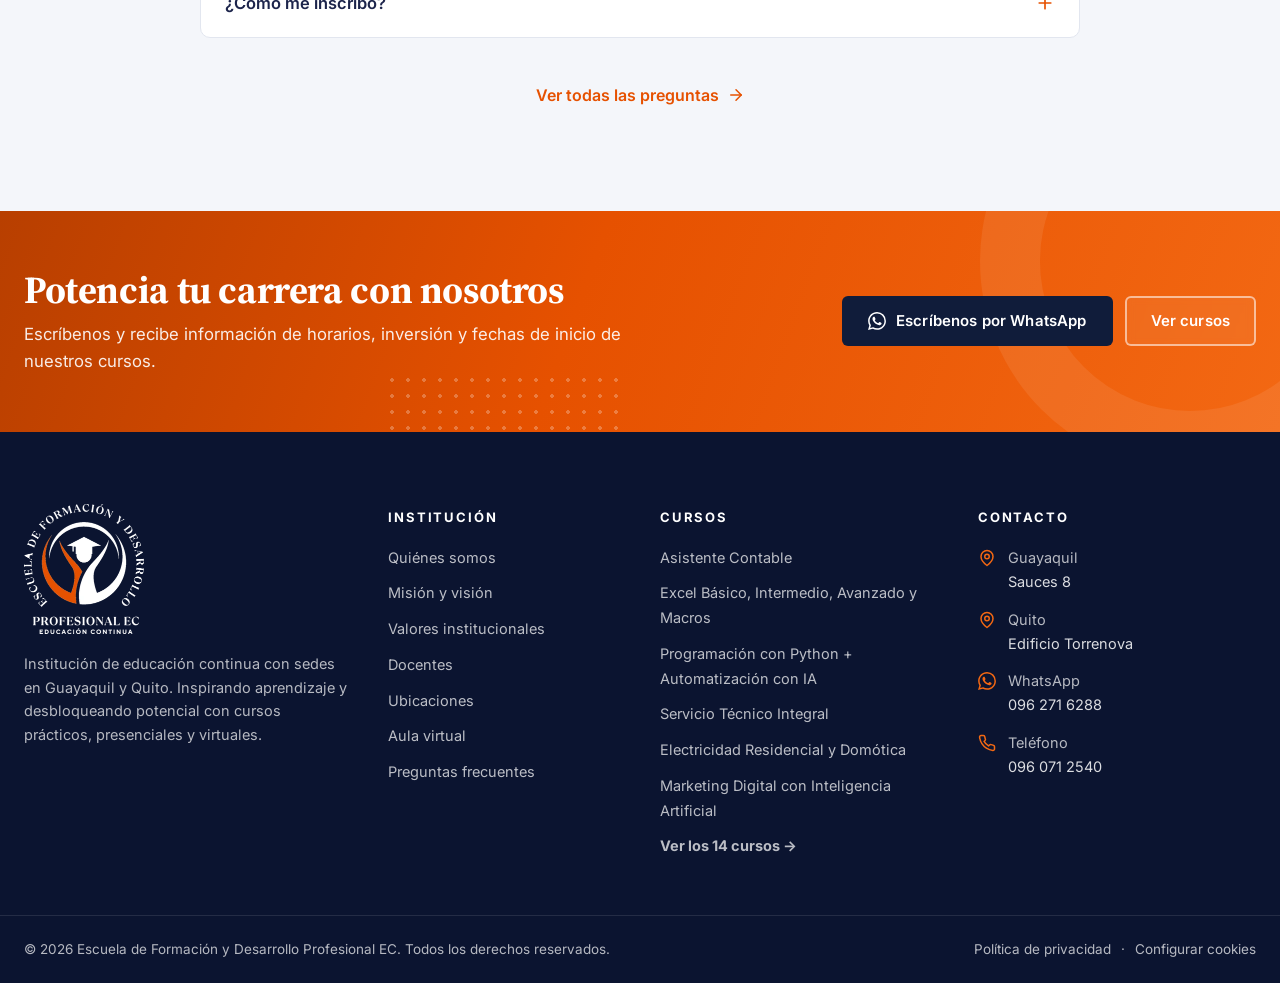
==== commit 820535b9: "Agregar a Sussan Zambrano al equipo docente Ocupa el segundo lugar de la cuadrícula, después de Joha" ====
--- a/index.html
+++ b/index.html
@@ -519,7 +519,7 @@
   <div class="container stats__grid">
     <div class="stat"><div class="stat__value">14</div><div class="stat__label">Cursos de formación práctica</div></div>
     <div class="stat"><div class="stat__value">2</div><div class="stat__label">Sedes: Guayaquil y Quito</div></div>
-    <div class="stat"><div class="stat__value">15</div><div class="stat__label">Docentes especializados</div></div>
+    <div class="stat"><div class="stat__value">16</div><div class="stat__label">Docentes especializados</div></div>
     <div class="stat"><div class="stat__value">100<span>%</span></div><div class="stat__label">Enfoque práctico</div></div>
   </div>
 </section>
@@ -607,6 +607,13 @@
           <p>Docente</p>
         </article><article class="team-card">
           <div class="team-card__photo">
+            <div class="team-card__frame"><img src="assets/img/docente-sussan-zambrano.webp" alt="Retrato de Sussan Zambrano" width="560" height="560" loading="lazy"></div>
+            <span class="team-card__badge" aria-hidden="true"><img src="assets/img/emblema.webp" alt="" width="34" height="34" loading="lazy"></span>
+          </div>
+          <h3>Sussan Zambrano</h3>
+          <p>Docente</p>
+        </article><article class="team-card">
+          <div class="team-card__photo">
             <div class="team-card__frame"><img src="assets/img/docente-alexandra-trejo.webp" alt="Retrato de Alexandra Trejo" width="560" height="560" loading="lazy"></div>
             <span class="team-card__badge" aria-hidden="true"><img src="assets/img/emblema.webp" alt="" width="34" height="34" loading="lazy"></span>
           </div>
